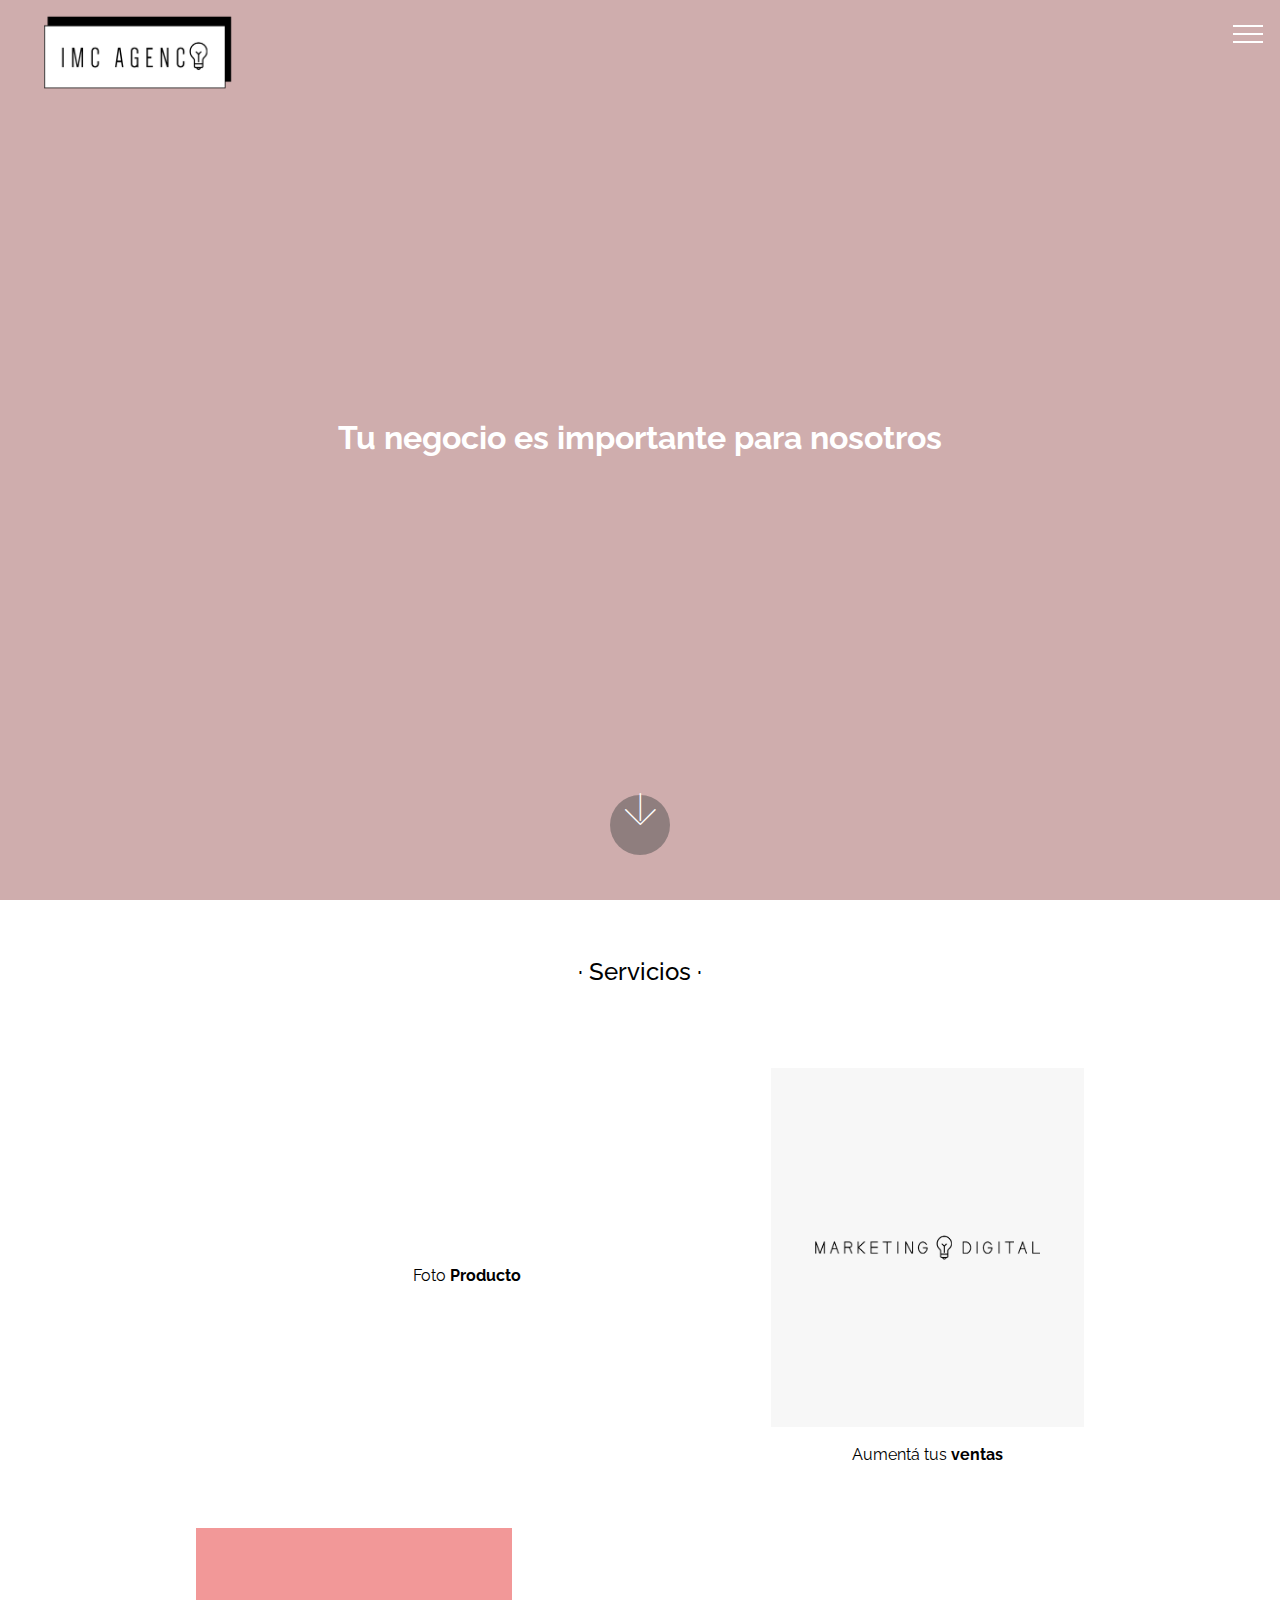
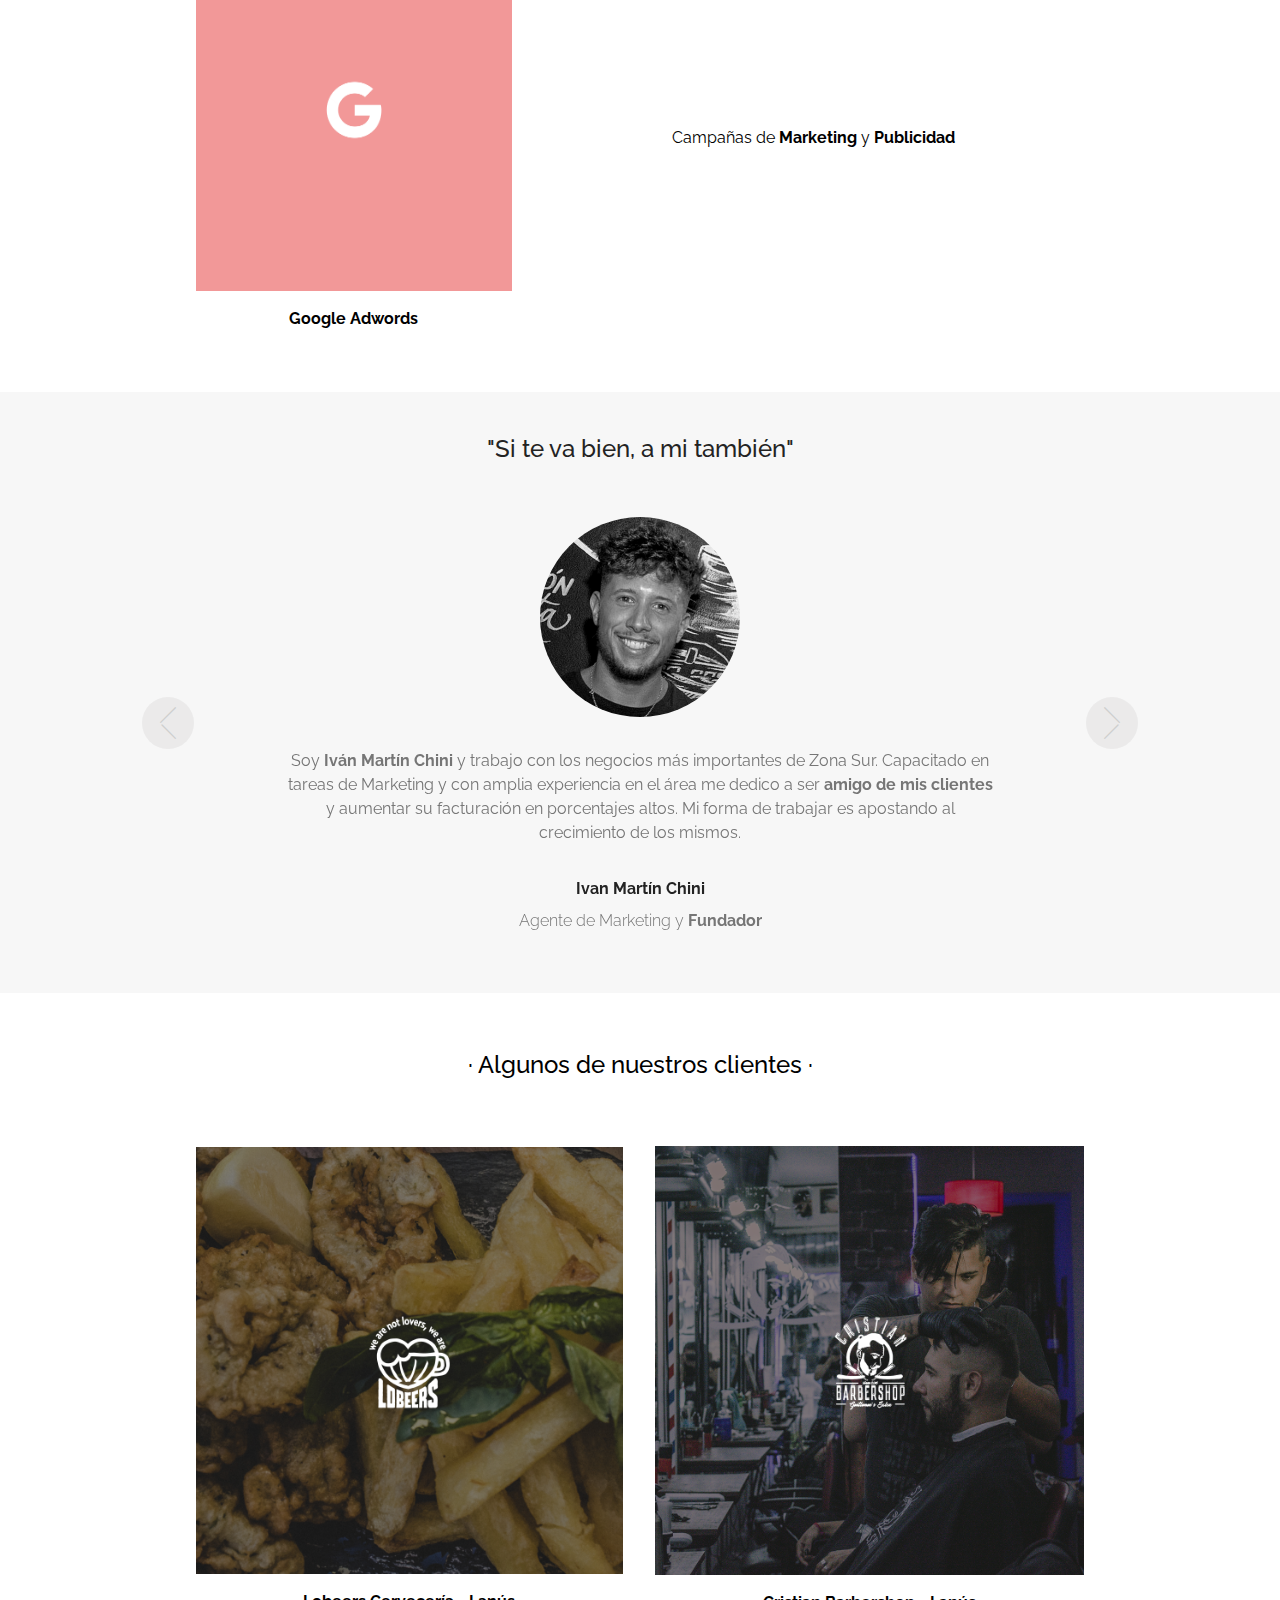
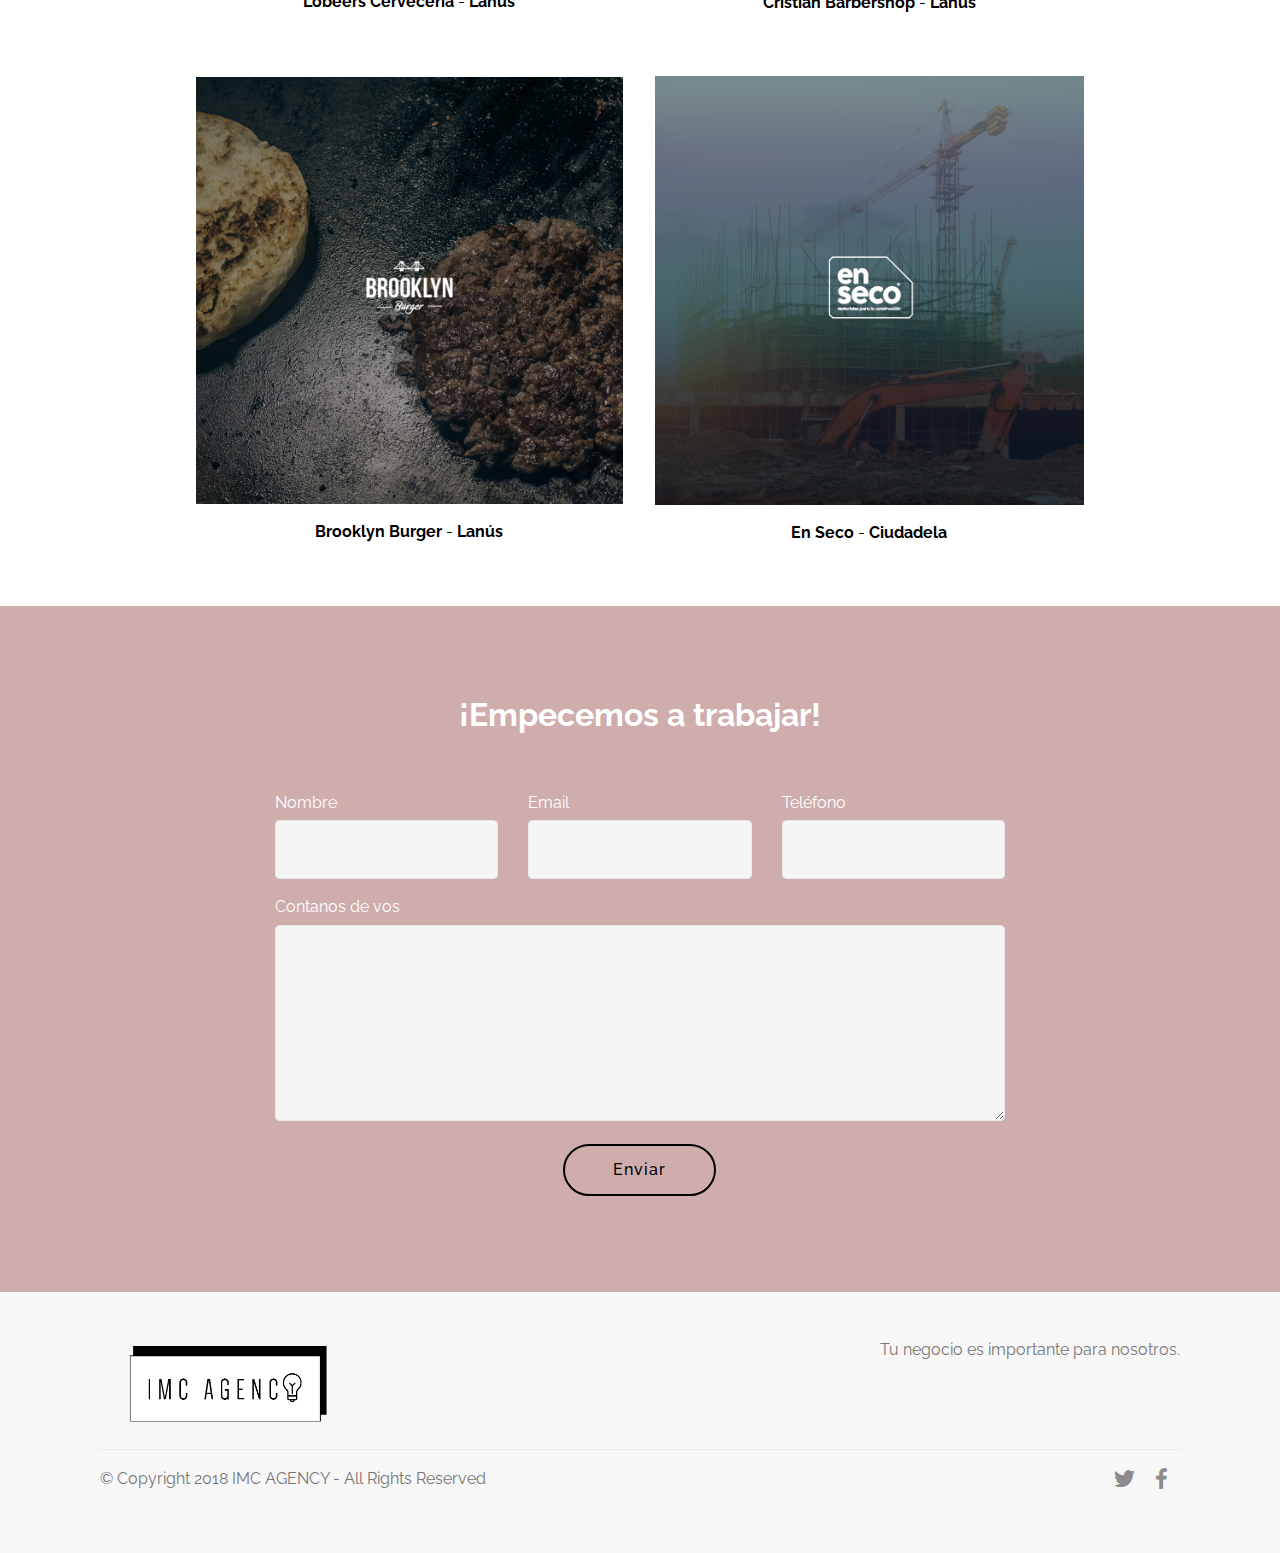
==== index.html @ 8135dfb9 "Add files via upload" ====
<!DOCTYPE html>
<html >
<head>
  <!-- Site made with Mobirise Website Builder v4.5.4, https://mobirise.com -->
  <meta charset="UTF-8">
  <meta http-equiv="X-UA-Compatible" content="IE=edge">
  <meta name="generator" content="Mobirise v4.5.4, mobirise.com">
  <meta name="viewport" content="width=device-width, initial-scale=1, minimum-scale=1">
  <link rel="shortcut icon" href="assets/images/logo2-1000x375.png" type="image/x-icon">
  <meta name="description" content="">
  <title>Home</title>
  <link rel="stylesheet" href="assets/web/assets/mobirise-icons/mobirise-icons.css">
  <link rel="stylesheet" href="assets/tether/tether.min.css">
  <link rel="stylesheet" href="assets/bootstrap/css/bootstrap.min.css">
  <link rel="stylesheet" href="assets/bootstrap/css/bootstrap-grid.min.css">
  <link rel="stylesheet" href="assets/bootstrap/css/bootstrap-reboot.min.css">
  <link rel="stylesheet" href="assets/socicon/css/styles.css">
  <link rel="stylesheet" href="assets/dropdown/css/style.css">
  <link rel="stylesheet" href="assets/theme/css/style.css">
  <link rel="stylesheet" href="assets/mobirise/css/mbr-additional.css" type="text/css">
  
  
  
</head>
<body>
<section class="menu cid-qQ1fCbfRvA" once="menu" id="menu1-k">

    

    <nav class="navbar navbar-expand beta-menu navbar-dropdown align-items-center navbar-fixed-top collapsed bg-color transparent">
        <button class="navbar-toggler navbar-toggler-right" type="button" data-toggle="collapse" data-target="#navbarSupportedContent" aria-controls="navbarSupportedContent" aria-expanded="false" aria-label="Toggle navigation">
            <div class="hamburger">
                <span></span>
                <span></span>
                <span></span>
                <span></span>
            </div>
        </button>
        <div class="menu-logo">
            <div class="navbar-brand">
                <span class="navbar-logo">
                    <a href="https://mobirise.com">
                         <img src="assets/images/logo2-1000x375.png" alt="Mobirise" title="" style="height: 5.7rem;">
                    </a>
                </span>
                
            </div>
        </div>
        <div class="collapse navbar-collapse" id="navbarSupportedContent">
            <ul class="navbar-nav nav-dropdown nav-right" data-app-modern-menu="true"><li class="nav-item">
                    <a class="nav-link link text-white display-4" href="https://mobirise.com">
                        
                        Home</a>
                </li>
                <li class="nav-item">
                    <a class="nav-link link text-white display-4" href="index.html#content4-u">
                        
                        Servicios</a>
                </li><li class="nav-item"><a class="nav-link link text-white display-4" href="index.html#testimonials-slider1-o">
                        
                        Quienes somos</a></li><li class="nav-item"><a class="nav-link link text-white display-4" href="index.html#content4-t">
                        
                        Portfolio</a></li><li class="nav-item"><a class="nav-link link text-white display-4" href="index.html#form1-v">
                        
                        Contacto</a></li></ul>
            
        </div>
    </nav>
</section>

<section class="engine"><a href="https://mobirise.co/i">how to build a website</a></section><section class="cid-qQ1fHCx1wY mbr-fullscreen" id="header2-l">

    

    

    <div class="container align-center">
        <div class="row justify-content-md-center">
            <div class="mbr-white col-md-10">
                <h1 class="mbr-section-title mbr-bold pb-3 mbr-fonts-style display-1">Tu negocio es importante para nosotros</h1>
                
                
                
            </div>
        </div>
    </div>
    <div class="mbr-arrow hidden-sm-down" aria-hidden="true">
        <a href="#next">
            <i class="mbri-down mbr-iconfont"></i>
        </a>
    </div>
</section>

<section class="mbr-section content4 cid-qQ1qyJlPND" id="content4-u">

    

    <div class="container">
        <div class="media-container-row">
            <div class="title col-12 col-md-8">
                <h2 class="align-center pb-3 mbr-fonts-style display-5">· Servicios ·</h2>
                
                
            </div>
        </div>
    </div>
</section>

<section class="cid-qQ1cVRJsnU" id="image4-j">
    <!-- Block parameters controls (Blue "Gear" panel) -->
    
    <!-- End block parameters -->
    <div class="container images-container">
            <div class="media-container-row" style="width: 80%;">
                <div class="img-item item1" style="width: 177%;">
                    <img src="assets/images/dsc-272-6016x4000.jpg" alt="" title="">
                    <div class="img-caption">
                        <p class="mbr-fonts-style align-center mbr-black display-7">Foto <strong>Producto</strong></p>
                    </div>
                </div>
                <div class="img-item">
                    <img src="assets/images/sin-ttulo-2-724x831.png" alt="" title="">
                    <div class="img-caption">
                        <p class="mbr-fonts-style align-center mbr-black display-7">Aumentá tus <strong>ventas</strong></p>
                    </div>
                </div>
            </div>
    </div>
</section>

<section class="cid-qQ0ZCiH8UI" id="image4-3">
    <!-- Block parameters controls (Blue "Gear" panel) -->
    
    <!-- End block parameters -->
    <div class="container images-container">
            <div class="media-container-row" style="width: 80%;">
                <div class="img-item item1" style="width: 62%;">
                    <img src="assets/images/22-1-724x831.png" alt="" title="">
                    <div class="img-caption">
                        <p class="mbr-fonts-style align-center mbr-black display-7"><strong>Google Adwords</strong></p>
                    </div>
                </div>
                <div class="img-item">
                    <img src="assets/images/00000001567-2656x1766.png" alt="" title="">
                    <div class="img-caption">
                        <p class="mbr-fonts-style align-center mbr-black display-7">Campañas de <strong>Marketing </strong>y <strong>Publicidad</strong></p>
                    </div>
                </div>
            </div>
    </div>
</section>

<section class="carousel slide testimonials-slider cid-qQ1jpdZdVv" id="testimonials-slider1-o">
    
    

    

    <div class="container text-center">
        <h2 class="pb-5 mbr-fonts-style display-5">"Si te va bien, a mi también"</h2>

        <div class="carousel slide" data-ride="carousel" role="listbox">
            <div class="carousel-inner">
                
                
            <div class="carousel-item">
                    <div class="user col-md-8">
                        <div class="user_image">
                            <img src="assets/images/22-781x781.png" alt="" title="">
                        </div>
                        <div class="user_text pb-3">
                            <p class="mbr-fonts-style display-7">
                                Soy<strong> Iván Martín Chini </strong>y trabajo con los negocios más importantes de Zona Sur. Capacitado en tareas de Marketing y con amplia experiencia en el área me dedico a ser <strong>amigo de mis clientes</strong> y aumentar su facturación en porcentajes altos. Mi forma de trabajar es apostando al crecimiento de los mismos.
                            </p>
                        </div>
                        <div class="user_name mbr-bold pb-2 mbr-fonts-style display-7">
                            Ivan Martín Chini</div>
                        <div class="user_desk mbr-light mbr-fonts-style display-7">
                            Agente de Marketing y <strong>Fundador</strong></div>
                    </div>
                </div></div>

            <div class="carousel-controls">
                <a class="carousel-control-prev" role="button" data-slide="prev">
                  <span aria-hidden="true" class="mbri-arrow-prev mbr-iconfont"></span>
                  <span class="sr-only">Previous</span>
                </a>
                
                <a class="carousel-control-next" role="button" data-slide="next">
                  <span aria-hidden="true" class="mbri-arrow-next mbr-iconfont"></span>
                  <span class="sr-only">Next</span>
                </a>
            </div>
        </div>
    </div>
</section>

<section class="mbr-section content4 cid-qQ1qh4HIb7" id="content4-t">

    

    <div class="container">
        <div class="media-container-row">
            <div class="title col-12 col-md-8">
                <h2 class="align-center pb-3 mbr-fonts-style display-5">· Algunos de nuestros clientes ·</h2>
                
                
            </div>
        </div>
    </div>
</section>

<section class="cid-qQ1lUMZyRA" id="image4-q">
    <!-- Block parameters controls (Blue "Gear" panel) -->
    
    <!-- End block parameters -->
    <div class="container images-container">
            <div class="media-container-row" style="width: 80%;">
                <div class="img-item item1" style="width: 103%;">
                    <img src="assets/images/lober-1000x1000.png" alt="" title="">
                    <div class="img-caption">
                        <p class="mbr-fonts-style align-center mbr-black display-7"><strong>Lobeers Cervecería </strong>- <strong>Lanús</strong></p>
                    </div>
                </div>
                <div class="img-item">
                    <img src="assets/images/barber-1-1000x1000.png" alt="" title="">
                    <div class="img-caption">
                        <p class="mbr-fonts-style align-center mbr-black display-7"><strong>Cristian Barbershop </strong>-<strong> Lanús</strong></p>
                    </div>
                </div>
            </div>
    </div>
</section>

<section class="cid-qQ1oUNghVU" id="image4-r">
    <!-- Block parameters controls (Blue "Gear" panel) -->
    
    <!-- End block parameters -->
    <div class="container images-container">
            <div class="media-container-row" style="width: 80%;">
                <div class="img-item item1" style="width: 103%;">
                    <img src="assets/images/brooklyn-1000x1000.png" alt="" title="">
                    <div class="img-caption">
                        <p class="mbr-fonts-style align-center mbr-black display-7"><strong>Brooklyn Burger&nbsp;</strong>- <strong>Lanús</strong></p>
                    </div>
                </div>
                <div class="img-item">
                    <img src="assets/images/enseco-1000x1000.png" alt="" title="">
                    <div class="img-caption">
                        <p class="mbr-fonts-style align-center mbr-black display-7"><strong>En Seco </strong>-<strong> Ciudadela</strong></p>
                    </div>
                </div>
            </div>
    </div>
</section>

<section class="mbr-section form1 cid-qQ1rzY2D5u" id="form1-v">

    

    
    <div class="container">
        <div class="row justify-content-center">
            <div class="title col-12 col-lg-8">
                <h2 class="mbr-section-title align-center pb-3 mbr-fonts-style display-1"><strong>¡Empecemos a trabajar!</strong></h2>
                
            </div>
        </div>
    </div>
    <div class="container">
        <div class="row justify-content-center">
            <div class="media-container-column col-lg-8" data-form-type="formoid">
                    <div data-form-alert="" hidden="">Thanks for filling out the form!</div>
            
                    <form class="mbr-form" action="https://mobirise.com/" method="post" data-form-title="Mobirise Form"><input type="hidden" data-form-email="true" value="cBYJKLbcnb3a37nZ0dGl6V0Kp5FYtC51IWMTHiRCnDo9tAPKPXSuy2ySJzZ12de79pPoS0XLfczx+4vlm5AicZJ/Ds6KhpvpR9QNth6yF7RC6wUi61/31BXUvCCdS659">
                        <div class="row row-sm-offset">
                            <div class="col-md-4 multi-horizontal" data-for="name">
                                <div class="form-group">
                                    <label class="form-control-label mbr-fonts-style display-7" for="name-form1-v">Nombre</label>
                                    <input type="text" class="form-control" name="name" data-form-field="Name" required="" id="name-form1-v">
                                </div>
                            </div>
                            <div class="col-md-4 multi-horizontal" data-for="email">
                                <div class="form-group">
                                    <label class="form-control-label mbr-fonts-style display-7" for="email-form1-v">Email</label>
                                    <input type="email" class="form-control" name="email" data-form-field="Email" required="" id="email-form1-v">
                                </div>
                            </div>
                            <div class="col-md-4 multi-horizontal" data-for="phone">
                                <div class="form-group">
                                    <label class="form-control-label mbr-fonts-style display-7" for="phone-form1-v">Teléfono</label>
                                    <input type="tel" class="form-control" name="phone" data-form-field="Phone" id="phone-form1-v">
                                </div>
                            </div>
                        </div>
                        <div class="form-group" data-for="message">
                            <label class="form-control-label mbr-fonts-style display-7" for="message-form1-v">Contanos de vos</label>
                            <textarea type="text" class="form-control" name="message" rows="7" data-form-field="Message" id="message-form1-v"></textarea>
                        </div>
            
                        <span class="input-group-btn"><button href="" type="submit" class="btn btn-form btn-black-outline display-4">Enviar</button></span>
                    </form>
            </div>
        </div>
    </div>
</section>

<section class="cid-qQ1ss2CEGt" id="footer5-x">

    

    

    <div class="container">
        <div class="media-container-row">
            <div class="col-md-3">
                <div class="media-wrap">
                    <a href="https://mobirise.com/">
                       <img src="assets/images/logo2-1000x375.png" alt="Mobirise" title="">
                    </a>
                </div>
            </div>
            <div class="col-md-9">
                <p class="mbr-text align-right links mbr-fonts-style display-7">Tu negocio es importante para nosotros.</p>
            </div>
        </div>
        <div class="footer-lower">
            <div class="media-container-row">
                <div class="col-md-12">
                    <hr>
                </div>
            </div>
            <div class="media-container-row mbr-white">
                <div class="col-md-6 copyright">
                    <p class="mbr-text mbr-fonts-style display-7">
                        © Copyright 2018 IMC AGENCY - All Rights Reserved
                    </p>
                </div>
                <div class="col-md-6">
                    <div class="social-list align-right">
                        <div class="soc-item">
                            <a href="https://twitter.com/mobirise" target="_blank">
                                <span class="socicon-twitter socicon mbr-iconfont mbr-iconfont-social"></span>
                            </a>
                        </div>
                        <div class="soc-item">
                            <a href="https://www.facebook.com/pages/Mobirise/1616226671953247" target="_blank">
                                <span class="socicon-facebook socicon mbr-iconfont mbr-iconfont-social"></span>
                            </a>
                        </div>
                        
                        
                        
                        
                    </div>
                </div>
            </div>
        </div>
    </div>
</section>


  <script src="assets/web/assets/jquery/jquery.min.js"></script>
  <script src="assets/popper/popper.min.js"></script>
  <script src="assets/tether/tether.min.js"></script>
  <script src="assets/bootstrap/js/bootstrap.min.js"></script>
  <script src="assets/smoothscroll/smooth-scroll.js"></script>
  <script src="assets/mbr-testimonials-slider/mbr-testimonials-slider.js"></script>
  <script src="assets/dropdown/js/script.min.js"></script>
  <script src="assets/touchswipe/jquery.touch-swipe.min.js"></script>
  <script src="assets/bootstrapcarouselswipe/bootstrap-carousel-swipe.js"></script>
  <script src="assets/theme/js/script.js"></script>
  <script src="assets/formoid/formoid.min.js"></script>
  
  
</body>
</html>
---- assets/web/assets/mobirise-icons/mobirise-icons.css ----
@font-face {
  font-family: 'MobiriseIcons';
  src:  url('mobirise-icons.eot?spat4u');
  src:  url('mobirise-icons.eot?spat4u#iefix') format('embedded-opentype'),
    url('mobirise-icons.ttf?spat4u') format('truetype'),
    url('mobirise-icons.woff?spat4u') format('woff'),
    url('mobirise-icons.svg?spat4u#MobiriseIcons') format('svg');
  font-weight: normal;
  font-style: normal;
}

[class^="mbri-"], [class*=" mbri-"] {
  /* use !important to prevent issues with browser extensions that change fonts */
  font-family: MobiriseIcons !important;
  speak: none;
  font-style: normal;
  font-weight: normal;
  font-variant: normal;
  text-transform: none;
  line-height: 1;

  /* Better Font Rendering =========== */
  -webkit-font-smoothing: antialiased;
  -moz-osx-font-smoothing: grayscale;
}

.mbri-add-submenu:before {
  content: "\e900";
}
.mbri-alert:before {
  content: "\e901";
}
.mbri-align-center:before {
  content: "\e902";
}
.mbri-align-justify:before {
  content: "\e903";
}
.mbri-align-left:before {
  content: "\e904";
}
.mbri-align-right:before {
  content: "\e905";
}
.mbri-android:before {
  content: "\e906";
}
.mbri-apple:before {
  content: "\e907";
}
.mbri-arrow-down:before {
  content: "\e908";
}
.mbri-arrow-next:before {
  content: "\e909";
}
.mbri-arrow-prev:before {
  content: "\e90a";
}
.mbri-arrow-up:before {
  content: "\e90b";
}
.mbri-bold:before {
  content: "\e90c";
}
.mbri-bookmark:before {
  content: "\e90d";
}
.mbri-bootstrap:before {
  content: "\e90e";
}
.mbri-briefcase:before {
  content: "\e90f";
}
.mbri-browse:before {
  content: "\e910";
}
.mbri-bulleted-list:before {
  content: "\e911";
}
.mbri-calendar:before {
  content: "\e912";
}
.mbri-camera:before {
  content: "\e913";
}
.mbri-cart-add:before {
  content: "\e914";
}
.mbri-cart-full:before {
  content: "\e915";
}
.mbri-cash:before {
  content: "\e916";
}
.mbri-change-style:before {
  content: "\e917";
}
.mbri-chat:before {
  content: "\e918";
}
.mbri-clock:before {
  content: "\e919";
}
.mbri-close:before {
  content: "\e91a";
}
.mbri-cloud:before {
  content: "\e91b";
}
.mbri-code:before {
  content: "\e91c";
}
.mbri-contact-form:before {
  content: "\e91d";
}
.mbri-credit-card:before {
  content: "\e91e";
}
.mbri-cursor-click:before {
  content: "\e91f";
}
.mbri-cust-feedback:before {
  content: "\e920";
}
.mbri-database:before {
  content: "\e921";
}
.mbri-delivery:before {
  content: "\e922";
}
.mbri-desktop:before {
  content: "\e923";
}
.mbri-devices:before {
  content: "\e924";
}
.mbri-down:before {
  content: "\e925";
}
.mbri-download:before {
  content: "\e989";
}
.mbri-drag-n-drop:before {
  content: "\e927";
}
.mbri-drag-n-drop2:before {
  content: "\e928";
}
.mbri-edit:before {
  content: "\e929";
}
.mbri-edit2:before {
  content: "\e92a";
}
.mbri-error:before {
  content: "\e92b";
}
.mbri-extension:before {
  content: "\e92c";
}
.mbri-features:before {
  content: "\e92d";
}
.mbri-file:before {
  content: "\e92e";
}
.mbri-flag:before {
  content: "\e92f";
}
.mbri-folder:before {
  content: "\e930";
}
.mbri-gift:before {
  content: "\e931";
}
.mbri-github:before {
  content: "\e932";
}
.mbri-globe:before {
  content: "\e933";
}
.mbri-globe-2:before {
  content: "\e934";
}
.mbri-growing-chart:before {
  content: "\e935";
}
.mbri-hearth:before {
  content: "\e936";
}
.mbri-help:before {
  content: "\e937";
}
.mbri-home:before {
  content: "\e938";
}
.mbri-hot-cup:before {
  content: "\e939";
}
.mbri-idea:before {
  content: "\e93a";
}
.mbri-image-gallery:before {
  content: "\e93b";
}
.mbri-image-slider:before {
  content: "\e93c";
}
.mbri-info:before {
  content: "\e93d";
}
.mbri-italic:before {
  content: "\e93e";
}
.mbri-key:before {
  content: "\e93f";
}
.mbri-laptop:before {
  content: "\e940";
}
.mbri-layers:before {
  content: "\e941";
}
.mbri-left-right:before {
  content: "\e942";
}
.mbri-left:before {
  content: "\e943";
}
.mbri-letter:before {
  content: "\e944";
}
.mbri-like:before {
  content: "\e945";
}
.mbri-link:before {
  content: "\e946";
}
.mbri-lock:before {
  content: "\e947";
}
.mbri-login:before {
  content: "\e948";
}
.mbri-logout:before {
  content: "\e949";
}
.mbri-magic-stick:before {
  content: "\e94a";
}
.mbri-map-pin:before {
  content: "\e94b";
}
.mbri-menu:before {
  content: "\e94c";
}
.mbri-mobile:before {
  content: "\e94d";
}
.mbri-mobile2:before {
  content: "\e94e";
}
.mbri-mobirise:before {
  content: "\e94f";
}
.mbri-more-horizontal:before {
  content: "\e950";
}
.mbri-more-vertical:before {
  content: "\e951";
}
.mbri-music:before {
  content: "\e952";
}
.mbri-new-file:before {
  content: "\e953";
}
.mbri-numbered-list:before {
  content: "\e954";
}
.mbri-opened-folder:before {
  content: "\e955";
}
.mbri-pages:before {
  content: "\e956";
}
.mbri-paper-plane:before {
  content: "\e957";
}
.mbri-paperclip:before {
  content: "\e958";
}
.mbri-photo:before {
  content: "\e959";
}
.mbri-photos:before {
  content: "\e95a";
}
.mbri-pin:before {
  content: "\e95b";
}
.mbri-play:before {
  content: "\e95c";
}
.mbri-plus:before {
  content: "\e95d";
}
.mbri-preview:before {
  content: "\e95e";
}
.mbri-print:before {
  content: "\e95f";
}
.mbri-protect:before {
  content: "\e960";
}
.mbri-question:before {
  content: "\e961";
}
.mbri-quote-left:before {
  content: "\e962";
}
.mbri-quote-right:before {
  content: "\e963";
}
.mbri-refresh:before {
  content: "\e964";
}
.mbri-responsive:before {
  content: "\e965";
}
.mbri-right:before {
  content: "\e966";
}
.mbri-rocket:before {
  content: "\e967";
}
.mbri-sad-face:before {
  content: "\e968";
}
.mbri-sale:before {
  content: "\e969";
}
.mbri-save:before {
  content: "\e96a";
}
.mbri-search:before {
  content: "\e96b";
}
.mbri-setting:before {
  content: "\e96c";
}
.mbri-setting2:before {
  content: "\e96d";
}
.mbri-setting3:before {
  content: "\e96e";
}
.mbri-share:before {
  content: "\e96f";
}
.mbri-shopping-bag:before {
  content: "\e970";
}
.mbri-shopping-basket:before {
  content: "\e971";
}
.mbri-shopping-cart:before {
  content: "\e972";
}
.mbri-sites:before {
  content: "\e973";
}
.mbri-smile-face:before {
  content: "\e974";
}
.mbri-speed:before {
  content: "\e975";
}
.mbri-star:before {
  content: "\e976";
}
.mbri-success:before {
  content: "\e977";
}
.mbri-sun:before {
  content: "\e978";
}
.mbri-sun2:before {
  content: "\e979";
}
.mbri-tablet:before {
  content: "\e97a";
}
.mbri-tablet-vertical:before {
  content: "\e97b";
}
.mbri-target:before {
  content: "\e97c";
}
.mbri-timer:before {
  content: "\e97d";
}
.mbri-to-ftp:before {
  content: "\e97e";
}
.mbri-to-local-drive:before {
  content: "\e97f";
}
.mbri-touch-swipe:before {
  content: "\e980";
}
.mbri-touch:before {
  content: "\e981";
}
.mbri-trash:before {
  content: "\e982";
}
.mbri-underline:before {
  content: "\e983";
}
.mbri-unlink:before {
  content: "\e984";
}
.mbri-unlock:before {
  content: "\e985";
}
.mbri-up-down:before {
  content: "\e986";
}
.mbri-up:before {
  content: "\e987";
}
.mbri-update:before {
  content: "\e988";
}
.mbri-upload:before {
 content: "\e926"; 
}
.mbri-user:before {
  content: "\e98a";
}
.mbri-user2:before {
  content: "\e98b";
}
.mbri-users:before {
  content: "\e98c";
}
.mbri-video:before {
  content: "\e98d";
}
.mbri-video-play:before {
  content: "\e98e";
}
.mbri-watch:before {
  content: "\e98f";
}
.mbri-website-theme:before {
  content: "\e990";
}
.mbri-wifi:before {
  content: "\e991";
}
.mbri-windows:before {
  content: "\e992";
}
.mbri-zoom-out:before {
  content: "\e993";
}
.mbri-redo:before {
  content: "\e994";
}
.mbri-undo:before {
  content: "\e995";
}
---- assets/socicon/css/styles.css ----
@charset "UTF-8";

@font-face {
  font-family: "socicon";
  src:url("../fonts/socicon.eot");
  src:url("../fonts/socicon.eot?#iefix") format("embedded-opentype"),
    url("../fonts/socicon.woff") format("woff"),
    url("../fonts/socicon.ttf") format("truetype"),
    url("../fonts/socicon.svg#socicon") format("svg");
  font-weight: normal;
  font-style: normal;

}

[data-icon]:before {
  font-family: "socicon" !important;
  content: attr(data-icon);
  font-style: normal !important;
  font-weight: normal !important;
  font-variant: normal !important;
  text-transform: none !important;
  speak: none;
  line-height: 1;
  -webkit-font-smoothing: antialiased;
  -moz-osx-font-smoothing: grayscale;
}

[class^="socicon-"]:before,
[class*=" socicon-"]:before {
  font-family: "socicon" !important;
  font-style: normal !important;
  font-weight: normal !important;
  font-variant: normal !important;
  text-transform: none !important;
  speak: none;
  line-height: 1;
  -webkit-font-smoothing: antialiased;
  -moz-osx-font-smoothing: grayscale;
}

.socicon-modelmayhem:before {
  content: "\e000";
}
.socicon-mixcloud:before {
  content: "\e001";
}
.socicon-drupal:before {
  content: "\e002";
}
.socicon-swarm:before {
  content: "\e003";
}
.socicon-istock:before {
  content: "\e004";
}
.socicon-yammer:before {
  content: "\e005";
}
.socicon-ello:before {
  content: "\e006";
}
.socicon-stackoverflow:before {
  content: "\e007";
}
.socicon-persona:before {
  content: "\e008";
}
.socicon-triplej:before {
  content: "\e009";
}
.socicon-houzz:before {
  content: "\e00a";
}
.socicon-rss:before {
  content: "\e00b";
}
.socicon-paypal:before {
  content: "\e00c";
}
.socicon-odnoklassniki:before {
  content: "\e00d";
}
.socicon-airbnb:before {
  content: "\e00e";
}
.socicon-periscope:before {
  content: "\e00f";
}
.socicon-outlook:before {
  content: "\e010";
}
.socicon-coderwall:before {
  content: "\e011";
}
.socicon-tripadvisor:before {
  content: "\e012";
}
.socicon-appnet:before {
  content: "\e013";
}
.socicon-goodreads:before {
  content: "\e014";
}
.socicon-tripit:before {
  content: "\e015";
}
.socicon-lanyrd:before {
  content: "\e016";
}
.socicon-slideshare:before {
  content: "\e017";
}
.socicon-buffer:before {
  content: "\e018";
}
.socicon-disqus:before {
  content: "\e019";
}
.socicon-vkontakte:before {
  content: "\e01a";
}
.socicon-whatsapp:before {
  content: "\e01b";
}
.socicon-patreon:before {
  content: "\e01c";
}
.socicon-storehouse:before {
  content: "\e01d";
}
.socicon-pocket:before {
  content: "\e01e";
}
.socicon-mail:before {
  content: "\e01f";
}
.socicon-blogger:before {
  content: "\e020";
}
.socicon-technorati:before {
  content: "\e021";
}
.socicon-reddit:before {
  content: "\e022";
}
.socicon-dribbble:before {
  content: "\e023";
}
.socicon-stumbleupon:before {
  content: "\e024";
}
.socicon-digg:before {
  content: "\e025";
}
.socicon-envato:before {
  content: "\e026";
}
.socicon-behance:before {
  content: "\e027";
}
.socicon-delicious:before {
  content: "\e028";
}
.socicon-deviantart:before {
  content: "\e029";
}
.socicon-forrst:before {
  content: "\e02a";
}
.socicon-play:before {
  content: "\e02b";
}
.socicon-zerply:before {
  content: "\e02c";
}
.socicon-wikipedia:before {
  content: "\e02d";
}
.socicon-apple:before {
  content: "\e02e";
}
.socicon-flattr:before {
  content: "\e02f";
}
.socicon-github:before {
  content: "\e030";
}
.socicon-renren:before {
  content: "\e031";
}
.socicon-friendfeed:before {
  content: "\e032";
}
.socicon-newsvine:before {
  content: "\e033";
}
.socicon-identica:before {
  content: "\e034";
}
.socicon-bebo:before {
  content: "\e035";
}
.socicon-zynga:before {
  content: "\e036";
}
.socicon-steam:before {
  content: "\e037";
}
.socicon-xbox:before {
  content: "\e038";
}
.socicon-windows:before {
  content: "\e039";
}
.socicon-qq:before {
  content: "\e03a";
}
.socicon-douban:before {
  content: "\e03b";
}
.socicon-meetup:before {
  content: "\e03c";
}
.socicon-playstation:before {
  content: "\e03d";
}
.socicon-android:before {
  content: "\e03e";
}
.socicon-snapchat:before {
  content: "\e03f";
}
.socicon-twitter:before {
  content: "\e040";
}
.socicon-facebook:before {
  content: "\e041";
}
.socicon-googleplus:before {
  content: "\e042";
}
.socicon-pinterest:before {
  content: "\e043";
}
.socicon-foursquare:before {
  content: "\e044";
}
.socicon-yahoo:before {
  content: "\e045";
}
.socicon-skype:before {
  content: "\e046";
}
.socicon-yelp:before {
  content: "\e047";
}
.socicon-feedburner:before {
  content: "\e048";
}
.socicon-linkedin:before {
  content: "\e049";
}
.socicon-viadeo:before {
  content: "\e04a";
}
.socicon-xing:before {
  content: "\e04b";
}
.socicon-myspace:before {
  content: "\e04c";
}
.socicon-soundcloud:before {
  content: "\e04d";
}
.socicon-spotify:before {
  content: "\e04e";
}
.socicon-grooveshark:before {
  content: "\e04f";
}
.socicon-lastfm:before {
  content: "\e050";
}
.socicon-youtube:before {
  content: "\e051";
}
.socicon-vimeo:before {
  content: "\e052";
}
.socicon-dailymotion:before {
  content: "\e053";
}
.socicon-vine:before {
  content: "\e054";
}
.socicon-flickr:before {
  content: "\e055";
}
.socicon-500px:before {
  content: "\e056";
}
.socicon-wordpress:before {
  content: "\e058";
}
.socicon-tumblr:before {
  content: "\e059";
}
.socicon-twitch:before {
  content: "\e05a";
}
.socicon-8tracks:before {
  content: "\e05b";
}
.socicon-amazon:before {
  content: "\e05c";
}
.socicon-icq:before {
  content: "\e05d";
}
.socicon-smugmug:before {
  content: "\e05e";
}
.socicon-ravelry:before {
  content: "\e05f";
}
.socicon-weibo:before {
  content: "\e060";
}
.socicon-baidu:before {
  content: "\e061";
}
.socicon-angellist:before {
  content: "\e062";
}
.socicon-ebay:before {
  content: "\e063";
}
.socicon-imdb:before {
  content: "\e064";
}
.socicon-stayfriends:before {
  content: "\e065";
}
.socicon-residentadvisor:before {
  content: "\e066";
}
.socicon-google:before {
  content: "\e067";
}
.socicon-yandex:before {
  content: "\e068";
}
.socicon-sharethis:before {
  content: "\e069";
}
.socicon-bandcamp:before {
  content: "\e06a";
}
.socicon-itunes:before {
  content: "\e06b";
}
.socicon-deezer:before {
  content: "\e06c";
}
.socicon-telegram:before {
  content: "\e06e";
}
.socicon-openid:before {
  content: "\e06f";
}
.socicon-amplement:before {
  content: "\e070";
}
.socicon-viber:before {
  content: "\e071";
}
.socicon-zomato:before {
  content: "\e072";
}
.socicon-draugiem:before {
  content: "\e074";
}
.socicon-endomodo:before {
  content: "\e075";
}
.socicon-filmweb:before {
  content: "\e076";
}
.socicon-stackexchange:before {
  content: "\e077";
}
.socicon-wykop:before {
  content: "\e078";
}
.socicon-teamspeak:before {
  content: "\e079";
}
.socicon-teamviewer:before {
  content: "\e07a";
}
.socicon-ventrilo:before {
  content: "\e07b";
}
.socicon-younow:before {
  content: "\e07c";
}
.socicon-raidcall:before {
  content: "\e07d";
}
.socicon-mumble:before {
  content: "\e07e";
}
.socicon-medium:before {
  content: "\e06d";
}
.socicon-bebee:before {
  content: "\e07f";
}
.socicon-hitbox:before {
  content: "\e080";
}
.socicon-reverbnation:before {
  content: "\e081";
}
.socicon-formulr:before {
  content: "\e082";
}
.socicon-instagram:before {
  content: "\e057";
}
.socicon-battlenet:before {
  content: "\e083";
}
.socicon-chrome:before {
  content: "\e084";
}
.socicon-discord:before {
  content: "\e086";
}
.socicon-issuu:before {
  content: "\e087";
}
.socicon-macos:before {
  content: "\e088";
}
.socicon-firefox:before {
  content: "\e089";
}
.socicon-opera:before {
  content: "\e08d";
}
.socicon-keybase:before {
  content: "\e090";
}
.socicon-alliance:before {
  content: "\e091";
}
.socicon-livejournal:before {
  content: "\e092";
}
.socicon-googlephotos:before {
  content: "\e093";
}
.socicon-horde:before {
  content: "\e094";
}
.socicon-etsy:before {
  content: "\e095";
}
.socicon-zapier:before {
  content: "\e096";
}
.socicon-google-scholar:before {
  content: "\e097";
}
.socicon-researchgate:before {
  content: "\e098";
}
.socicon-wechat:before {
  content: "\e099";
}
.socicon-strava:before {
  content: "\e09a";
}
.socicon-line:before {
  content: "\e09b";
}
.socicon-lyft:before {
  content: "\e09c";
}
.socicon-uber:before {
  content: "\e09d";
}
.socicon-songkick:before {
  content: "\e09e";
}
.socicon-viewbug:before {
  content: "\e09f";
}
.socicon-googlegroups:before {
  content: "\e0a0";
}
.socicon-quora:before {
  content: "\e073";
}
.socicon-diablo:before {
  content: "\e085";
}
.socicon-blizzard:before {
  content: "\e0a1";
}
.socicon-hearthstone:before {
  content: "\e08b";
}
.socicon-heroes:before {
  content: "\e08a";
}
.socicon-overwatch:before {
  content: "\e08c";
}
.socicon-warcraft:before {
  content: "\e08e";
}
.socicon-starcraft:before {
  content: "\e08f";
}
.socicon-beam:before {
  content: "\e0a2";
}
.socicon-curse:before {
  content: "\e0a3";
}
.socicon-player:before {
  content: "\e0a4";
}
.socicon-streamjar:before {
  content: "\e0a5";
}
.socicon-nintendo:before {
  content: "\e0a6";
}
.socicon-hellocoton:before {
  content: "\e0a7";
}
---- assets/dropdown/css/style.css ----
.navbar-dropdown {
  left: 0;
  padding: 0;
  position: absolute;
  right: 0;
  top: 0;
  transition: all 0.45s ease;
  z-index: 1030;
  background: #282828; }
  .navbar-dropdown .navbar-logo {
    margin-right: 0.8rem;
    transition: margin 0.3s ease-in-out;
    vertical-align: middle; }
    .navbar-dropdown .navbar-logo img {
      height: 3.125rem;
      transition: all 0.3s ease-in-out; }
    .navbar-dropdown .navbar-logo.mbr-iconfont {
      font-size: 3.125rem;
      line-height: 3.125rem; }
  .navbar-dropdown .navbar-caption {
    font-weight: 700;
    white-space: normal;
    vertical-align: -4px;
    line-height: 3.125rem !important; }
    .navbar-dropdown .navbar-caption, .navbar-dropdown .navbar-caption:hover {
      color: inherit;
      text-decoration: none; }
  .navbar-dropdown .mbr-iconfont + .navbar-caption {
    vertical-align: -1px; }
  .navbar-dropdown.navbar-fixed-top {
    position: fixed; }
  .navbar-dropdown .navbar-brand span {
    vertical-align: -4px; }
  .navbar-dropdown.bg-color.transparent {
    background: none; }
  .navbar-dropdown.navbar-short .navbar-brand {
    padding: 0.625rem 0; }
    .navbar-dropdown.navbar-short .navbar-brand span {
      vertical-align: -1px; }
  .navbar-dropdown.navbar-short .navbar-caption {
    line-height: 2.375rem !important;
    vertical-align: -2px; }
  .navbar-dropdown.navbar-short .navbar-logo {
    margin-right: 0.5rem; }
    .navbar-dropdown.navbar-short .navbar-logo img {
      height: 2.375rem; }
    .navbar-dropdown.navbar-short .navbar-logo.mbr-iconfont {
      font-size: 2.375rem;
      line-height: 2.375rem; }
  .navbar-dropdown.navbar-short .mbr-table-cell {
    height: 3.625rem; }
  .navbar-dropdown .navbar-close {
    left: 0.6875rem;
    position: fixed;
    top: 0.75rem;
    z-index: 1000; }
  .navbar-dropdown .hamburger-icon {
    content: "";
    display: inline-block;
    vertical-align: middle;
    width: 16px;
    -webkit-box-shadow: 0 -6px 0 1px #282828,0 0 0 1px #282828,0 6px 0 1px #282828;
    -moz-box-shadow: 0 -6px 0 1px #282828,0 0 0 1px #282828,0 6px 0 1px #282828;
    box-shadow: 0 -6px 0 1px #282828,0 0 0 1px #282828,0 6px 0 1px #282828; }

.dropdown-menu .dropdown-toggle[data-toggle="dropdown-submenu"]::after {
  border-bottom: 0.35em solid transparent;
  border-left: 0.35em solid;
  border-right: 0;
  border-top: 0.35em solid transparent;
  margin-left: 0.3rem; }

.dropdown-menu .dropdown-item:focus {
  outline: 0; }

.nav-dropdown {
  font-size: 0.75rem;
  font-weight: 500;
  height: auto !important; }
  .nav-dropdown .nav-btn {
    padding-left: 1rem; }
  .nav-dropdown .link {
    margin: .667em 1.667em;
    font-weight: 500;
    padding: 0;
    transition: color .2s ease-in-out; }
    .nav-dropdown .link.dropdown-toggle {
      margin-right: 2.583em; }
      .nav-dropdown .link.dropdown-toggle::after {
        margin-left: .25rem;
        border-top: 0.35em solid;
        border-right: 0.35em solid transparent;
        border-left: 0.35em solid transparent;
        border-bottom: 0; }
      .nav-dropdown .link.dropdown-toggle[aria-expanded="true"] {
        margin: 0;
        padding: 0.667em 3.263em  0.667em 1.667em; }
  .nav-dropdown .link::after,
  .nav-dropdown .dropdown-item::after {
    color: inherit; }
  .nav-dropdown .btn {
    font-size: 0.75rem;
    font-weight: 700;
    letter-spacing: 0;
    margin-bottom: 0;
    padding-left: 1.25rem;
    padding-right: 1.25rem; }
  .nav-dropdown .dropdown-menu {
    border-radius: 0;
    border: 0;
    left: 0;
    margin: 0;
    padding-bottom: 1.25rem;
    padding-top: 1.25rem;
    position: relative; }
  .nav-dropdown .dropdown-submenu {
    margin-left: 0.125rem;
    top: 0; }
  .nav-dropdown .dropdown-item {
    font-weight: 500;
    line-height: 2;
    padding: 0.3846em 4.615em 0.3846em 1.5385em;
    position: relative;
    transition: color .2s ease-in-out, background-color .2s ease-in-out; }
    .nav-dropdown .dropdown-item::after {
      margin-top: -0.3077em;
      position: absolute;
      right: 1.1538em;
      top: 50%; }
    .nav-dropdown .dropdown-item:focus, .nav-dropdown .dropdown-item:hover {
      background: none; }

@media (max-width: 767px) {
  .nav-dropdown.navbar-toggleable-sm {
    bottom: 0;
    display: none;
    left: 0;
    overflow-x: hidden;
    position: fixed;
    top: 0;
    transform: translateX(-100%);
    -ms-transform: translateX(-100%);
    -webkit-transform: translateX(-100%);
    width: 18.75rem;
    z-index: 999; } }
.nav-dropdown.navbar-toggleable-xl {
  bottom: 0;
  display: none;
  left: 0;
  overflow-x: hidden;
  position: fixed;
  top: 0;
  transform: translateX(-100%);
  -ms-transform: translateX(-100%);
  -webkit-transform: translateX(-100%);
  width: 18.75rem;
  z-index: 999; }

.nav-dropdown-sm {
  display: block !important;
  overflow-x: hidden;
  overflow: auto;
  padding-top: 3.875rem; }
  .nav-dropdown-sm::after {
    content: "";
    display: block;
    height: 3rem;
    width: 100%; }
  .nav-dropdown-sm.collapse.in ~ .navbar-close {
    display: block !important; }
  .nav-dropdown-sm.collapsing, .nav-dropdown-sm.collapse.in {
    transform: translateX(0);
    -ms-transform: translateX(0);
    -webkit-transform: translateX(0);
    transition: all 0.25s ease-out;
    -webkit-transition: all 0.25s ease-out;
    background: #282828; }
  .nav-dropdown-sm.collapsing[aria-expanded="false"] {
    transform: translateX(-100%);
    -ms-transform: translateX(-100%);
    -webkit-transform: translateX(-100%); }
  .nav-dropdown-sm .nav-item {
    display: block;
    margin-left: 0 !important;
    padding-left: 0; }
  .nav-dropdown-sm .link,
  .nav-dropdown-sm .dropdown-item {
    border-top: 1px dotted rgba(255, 255, 255, 0.1);
    font-size: 0.8125rem;
    line-height: 1.6;
    margin: 0 !important;
    padding: 0.875rem 2.4rem 0.875rem 1.5625rem !important;
    position: relative;
    white-space: normal; }
    .nav-dropdown-sm .link:focus, .nav-dropdown-sm .link:hover,
    .nav-dropdown-sm .dropdown-item:focus,
    .nav-dropdown-sm .dropdown-item:hover {
      background: rgba(0, 0, 0, 0.2) !important;
      color: #c0a375; }
  .nav-dropdown-sm .nav-btn {
    position: relative;
    padding: 1.5625rem 1.5625rem 0 1.5625rem; }
    .nav-dropdown-sm .nav-btn::before {
      border-top: 1px dotted rgba(255, 255, 255, 0.1);
      content: "";
      left: 0;
      position: absolute;
      top: 0;
      width: 100%; }
    .nav-dropdown-sm .nav-btn + .nav-btn {
      padding-top: 0.625rem; }
      .nav-dropdown-sm .nav-btn + .nav-btn::before {
        display: none; }
  .nav-dropdown-sm .btn {
    padding: 0.625rem 0; }
  .nav-dropdown-sm .dropdown-toggle[data-toggle="dropdown-submenu"]::after {
    margin-left: .25rem;
    border-top: 0.35em solid;
    border-right: 0.35em solid transparent;
    border-left: 0.35em solid transparent;
    border-bottom: 0; }
  .nav-dropdown-sm .dropdown-toggle[data-toggle="dropdown-submenu"][aria-expanded="true"]::after {
    border-top: 0;
    border-right: 0.35em solid transparent;
    border-left: 0.35em solid transparent;
    border-bottom: 0.35em solid; }
  .nav-dropdown-sm .dropdown-menu {
    margin: 0;
    padding: 0;
    position: relative;
    top: 0;
    left: 0;
    width: 100%;
    border: 0;
    float: none;
    border-radius: 0;
    background: none; }
  .nav-dropdown-sm .dropdown-submenu {
    left: 100%;
    margin-left: 0.125rem;
    margin-top: -1.25rem;
    top: 0; }

.navbar-toggleable-sm .nav-dropdown .dropdown-menu {
  position: absolute; }

.navbar-toggleable-sm .nav-dropdown .dropdown-submenu {
  left: 100%;
  margin-left: 0.125rem;
  margin-top: -1.25rem;
  top: 0; }

.navbar-toggleable-sm.opened .nav-dropdown .dropdown-menu {
  position: relative; }

.navbar-toggleable-sm.opened .nav-dropdown .dropdown-submenu {
  left: 0;
  margin-left: 00rem;
  margin-top: 0rem;
  top: 0; }

.is-builder .nav-dropdown.collapsing {
  transition: none !important; }

/*# sourceMappingURL=style.css.map */
---- assets/theme/css/style.css ----
/*!
 * Mobirise v4 theme (https://mobirise.com/)
 * Copyright 2017 Mobirise
 */
section {
  background-color: #eeeeee; }

section,
.container,
.container-fluid {
  position: relative;
  word-wrap: break-word; }

a.mbr-iconfont:hover {
  text-decoration: none; }

.article .lead p, .article .lead ul, .article .lead ol, .article .lead pre, .article .lead blockquote {
  margin-bottom: 0; }

a {
  font-style: normal;
  font-weight: 400;
  cursor: pointer; }
  a, a:hover {
    text-decoration: none; }

figure {
  margin-bottom: 0; }

body {
  color: #232323; }

h1, h2, h3, h4, h5, h6,
.h1, .h2, .h3, .h4, .h5, .h6,
.display-1, .display-2, .display-3, .display-4 {
  line-height: 1;
  word-break: break-word;
  word-wrap: break-word; }

b, strong {
  font-weight: bold; }

blockquote {
  padding: 10px 0 10px 20px;
  position: relative;
  border-left: 2px solid;
  border-color: #ff3366; }

input:-webkit-autofill, input:-webkit-autofill:hover, input:-webkit-autofill:focus, input:-webkit-autofill:active {
  transition-delay: 9999s;
  transition-property: background-color, color; }

textarea[type="hidden"] {
  display: none; }

body {
  position: relative; }

section {
  background-position: 50% 50%;
  background-repeat: no-repeat;
  background-size: cover; }
  section .mbr-background-video,
  section .mbr-background-video-preview {
    position: absolute;
    bottom: 0;
    left: 0;
    right: 0;
    top: 0; }

.hidden {
  visibility: hidden; }

.mbr-z-index20 {
  z-index: 20; }

/*! Base colors */
.mbr-white {
  color: #ffffff; }

.mbr-black {
  color: #000000; }

.mbr-bg-white {
  background-color: #ffffff; }

.mbr-bg-black {
  background-color: #000000; }

/*! Text-aligns */
.align-left {
  text-align: left; }

.align-center {
  text-align: center; }

.align-right {
  text-align: right; }

@media (max-width: 767px) {
  .align-left, .align-center, .align-right, .mbr-section-btn, .mbr-section-title {
    text-align: center; } }
/*! Font-weight  */
.mbr-light {
  font-weight: 300; }

.mbr-regular {
  font-weight: 400; }

.mbr-semibold {
  font-weight: 500; }

.mbr-bold {
  font-weight: 700; }

/*! Media  */
.media-size-item {
  -webkit-flex: 1 1 auto;
  -moz-flex: 1 1 auto;
  -ms-flex: 1 1 auto;
  -o-flex: 1 1 auto;
  flex: 1 1 auto; }

.media-content {
  -webkit-flex-basis: 100%;
  flex-basis: 100%; }

.media-container-row {
  display: -ms-flexbox;
  display: -webkit-flex;
  display: flex;
  -webkit-flex-direction: row;
  -ms-flex-direction: row;
  flex-direction: row;
  -webkit-flex-wrap: wrap;
  -ms-flex-wrap: wrap;
  flex-wrap: wrap;
  -webkit-justify-content: center;
  -ms-flex-pack: center;
  justify-content: center;
  -webkit-align-content: center;
  -ms-flex-line-pack: center;
  align-content: center;
  -webkit-align-items: start;
  -ms-flex-align: start;
  align-items: start; }
  .media-container-row .media-size-item {
    width: 400px; }

.media-container-column {
  display: -ms-flexbox;
  display: -webkit-flex;
  display: flex;
  -webkit-flex-direction: column;
  -ms-flex-direction: column;
  flex-direction: column;
  -webkit-flex-wrap: wrap;
  -ms-flex-wrap: wrap;
  flex-wrap: wrap;
  -webkit-justify-content: center;
  -ms-flex-pack: center;
  justify-content: center;
  -webkit-align-content: center;
  -ms-flex-line-pack: center;
  align-content: center;
  -webkit-align-items: stretch;
  -ms-flex-align: stretch;
  align-items: stretch; }
  .media-container-column > * {
    width: 100%; }

@media (min-width: 992px) {
  .media-container-row {
    -webkit-flex-wrap: nowrap;
    -ms-flex-wrap: nowrap;
    flex-wrap: nowrap; } }
figure {
  overflow: hidden; }

figure[mbr-media-size] {
  transition: width 0.1s; }

.mbr-figure img, .mbr-figure iframe {
  display: block;
  width: 100%; }

.card {
  background-color: transparent;
  border: none; }

.card-img {
  text-align: center;
  flex-shrink: 0; }

.media {
  max-width: 100%;
  margin: 0 auto; }

.mbr-figure {
  -ms-flex-item-align: center;
  -ms-grid-row-align: center;
  -webkit-align-self: center;
  align-self: center; }

.media-container > div {
  max-width: 100%; }

.mbr-figure img, .card-img img {
  width: 100%; }

@media (max-width: 991px) {
  .media-size-item {
    width: auto !important; }

  .media {
    width: auto; }

  .mbr-figure {
    width: 100% !important; } }
/*! Buttons */
.mbr-section-btn {
  margin-left: -.25rem;
  margin-right: -.25rem;
  font-size: 0; }

nav .mbr-section-btn {
  margin-left: 0rem;
  margin-right: 0rem; }

/*! Btn icon margin */
.btn .mbr-iconfont, .btn.btn-sm .mbr-iconfont {
  cursor: pointer;
  margin-right: 0.5rem; }

.btn.btn-md .mbr-iconfont, .btn.btn-md .mbr-iconfont {
  margin-right: 0.8rem; }

.mbr-regular {
  font-weight: 400; }

.mbr-semibold {
  font-weight: 500; }

.mbr-bold {
  font-weight: 700; }

[type="submit"] {
  -webkit-appearance: none; }

/*! Full-screen */
.mbr-fullscreen .mbr-overlay {
  min-height: 100vh; }

.mbr-fullscreen {
  display: flex;
  display: -webkit-flex;
  display: -moz-flex;
  display: -ms-flex;
  display: -o-flex;
  align-items: center;
  -webkit-align-items: center;
  min-height: 100vh;
  padding-top: 3rem;
  padding-bottom: 3rem; }

/*! Map */
.map {
  height: 25rem;
  position: relative; }
  .map iframe {
    width: 100%;
    height: 100%; }

/* Form */
.form-asterisk {
  font-family: initial;
  position: absolute;
  top: -2px;
  font-weight: normal; }

/*! Scroll to top arrow */
.mbr-arrow-up {
  bottom: 25px;
  right: 90px;
  position: fixed;
  text-align: right;
  z-index: 5000;
  color: #ffffff;
  font-size: 32px;
  transform: rotate(180deg);
  -webkit-transform: rotate(180deg); }

.mbr-arrow-up a {
  background: rgba(0, 0, 0, 0.2);
  border-radius: 3px;
  color: #fff;
  display: inline-block;
  height: 60px;
  width: 60px;
  outline-style: none !important;
  position: relative;
  text-decoration: none;
  transition: all .3s ease-in-out;
  cursor: pointer;
  text-align: center; }
  .mbr-arrow-up a:hover {
    background-color: rgba(0, 0, 0, 0.4); }
  .mbr-arrow-up a i {
    line-height: 60px; }

.mbr-arrow-up-icon {
  display: block;
  color: #fff; }

.mbr-arrow-up-icon::before {
  content: "\203a";
  display: inline-block;
  font-family: serif;
  font-size: 32px;
  line-height: 1;
  font-style: normal;
  position: relative;
  top: 6px;
  left: -4px;
  -webkit-transform: rotate(-90deg);
  transform: rotate(-90deg); }

/*! Arrow Down */
.mbr-arrow {
  position: absolute;
  bottom: 45px;
  left: 50%;
  width: 60px;
  height: 60px;
  cursor: pointer;
  background-color: rgba(80, 80, 80, 0.5);
  border-radius: 50%;
  -webkit-transform: translateX(-50%);
  transform: translateX(-50%); }
  .mbr-arrow > a {
    display: inline-block;
    text-decoration: none;
    outline-style: none;
    -webkit-animation: arrowdown 1.7s ease-in-out infinite;
    animation: arrowdown 1.7s ease-in-out infinite; }
    .mbr-arrow > a > i {
      position: absolute;
      top: -2px;
      left: 15px;
      font-size: 2rem; }

@keyframes arrowdown {
  0% {
    transform: translateY(0px);
    -webkit-transform: translateY(0px); }
  50% {
    transform: translateY(-5px);
    -webkit-transform: translateY(-5px); }
  100% {
    transform: translateY(0px);
    -webkit-transform: translateY(0px); } }
@-webkit-keyframes arrowdown {
  0% {
    transform: translateY(0px);
    -webkit-transform: translateY(0px); }
  50% {
    transform: translateY(-5px);
    -webkit-transform: translateY(-5px); }
  100% {
    transform: translateY(0px);
    -webkit-transform: translateY(0px); } }
@media (max-width: 500px) {
  .mbr-arrow-up {
    left: 50%;
    right: auto;
    transform: translateX(-50%) rotate(180deg);
    -webkit-transform: translateX(-50%) rotate(180deg); } }
/*Gradients animation*/
@keyframes gradient-animation {
  from {
    background-position: 0% 100%;
    animation-timing-function: ease-in-out; }
  to {
    background-position: 100% 0%;
    animation-timing-function: ease-in-out; } }
@-webkit-keyframes gradient-animation {
  from {
    background-position: 0% 100%;
    animation-timing-function: ease-in-out; }
  to {
    background-position: 100% 0%;
    animation-timing-function: ease-in-out; } }
.bg-gradient {
  background-size: 200% 200%;
  animation: gradient-animation 5s infinite alternate;
  -webkit-animation: gradient-animation 5s infinite alternate; }

.menu .navbar-brand {
  display: -webkit-flex; }
  .menu .navbar-brand span {
    display: flex;
    display: -webkit-flex; }
  .menu .navbar-brand .navbar-caption-wrap {
    display: -webkit-flex; }
  .menu .navbar-brand .navbar-logo img {
    display: -webkit-flex; }
@media (min-width: 768px) and (max-width: 991px) {
  .menu .navbar-toggleable-sm .navbar-nav {
    display: -webkit-box;
    display: -webkit-flex;
    display: -ms-flexbox; } }
@media (min-width: 992px) {
  .menu .navbar-nav.nav-dropdown {
    display: -webkit-flex; }
  .menu .navbar-toggleable-sm .navbar-collapse {
    display: -webkit-flex !important; } }

/*# sourceMappingURL=style.css.map */
.engine {
	position: absolute;
	text-indent: -2400px;
	text-align: center;
	padding: 0;
	top: 0;
	left: -2400px;
}
---- assets/mobirise/css/mbr-additional.css ----
@import url(https://fonts.googleapis.com/css?family=Raleway:100,100i,200,200i,300,300i,400,400i,500,500i,600,600i,700,700i,800,800i,900,900i);





body {
  font-style: normal;
  line-height: 1.5;
}
.mbr-section-title {
  font-style: normal;
  line-height: 1.2;
}
.mbr-section-subtitle {
  line-height: 1.3;
}
.mbr-text {
  font-style: normal;
  line-height: 1.6;
}
.display-1 {
  font-family: 'Raleway', sans-serif;
  font-size: 2rem;
}
.display-1 > .mbr-iconfont {
  font-size: 3.2rem;
}
.display-2 {
  font-family: 'Raleway', sans-serif;
  font-size: 3rem;
}
.display-2 > .mbr-iconfont {
  font-size: 4.8rem;
}
.display-4 {
  font-family: 'Raleway', sans-serif;
  font-size: 1rem;
}
.display-4 > .mbr-iconfont {
  font-size: 1.6rem;
}
.display-5 {
  font-family: 'Raleway', sans-serif;
  font-size: 1.5rem;
}
.display-5 > .mbr-iconfont {
  font-size: 2.4rem;
}
.display-7 {
  font-family: 'Raleway', sans-serif;
  font-size: 1rem;
}
.display-7 > .mbr-iconfont {
  font-size: 1.6rem;
}
/* ---- Fluid typography for mobile devices ---- */
/* 1.4 - font scale ratio ( bootstrap == 1.42857 ) */
/* 100vw - current viewport width */
/* (48 - 20)  48 == 48rem == 768px, 20 == 20rem == 320px(minimal supported viewport) */
/* 0.65 - min scale variable, may vary */
@media (max-width: 768px) {
  .display-1 {
    font-size: 1.6rem;
    font-size: calc( 1.35rem + (2 - 1.35) * ((100vw - 20rem) / (48 - 20)));
    line-height: calc( 1.4 * (1.35rem + (2 - 1.35) * ((100vw - 20rem) / (48 - 20))));
  }
  .display-2 {
    font-size: 2.4rem;
    font-size: calc( 1.7rem + (3 - 1.7) * ((100vw - 20rem) / (48 - 20)));
    line-height: calc( 1.4 * (1.7rem + (3 - 1.7) * ((100vw - 20rem) / (48 - 20))));
  }
  .display-4 {
    font-size: 0.8rem;
    font-size: calc( 1rem + (1 - 1) * ((100vw - 20rem) / (48 - 20)));
    line-height: calc( 1.4 * (1rem + (1 - 1) * ((100vw - 20rem) / (48 - 20))));
  }
  .display-5 {
    font-size: 1.2rem;
    font-size: calc( 1.175rem + (1.5 - 1.175) * ((100vw - 20rem) / (48 - 20)));
    line-height: calc( 1.4 * (1.175rem + (1.5 - 1.175) * ((100vw - 20rem) / (48 - 20))));
  }
}
/* Buttons */
.btn {
  font-weight: 500;
  border-width: 2px;
  font-style: normal;
  letter-spacing: 1px;
  margin: .4rem .8rem;
  white-space: normal;
  -webkit-transition: all 0.3s ease-in-out;
  -moz-transition: all 0.3s ease-in-out;
  transition: all 0.3s ease-in-out;
  padding: 1rem 3rem;
  border-radius: 3px;
  display: inline-flex;
  align-items: center;
  justify-content: center;
  word-break: break-word;
}
.btn-sm {
  font-weight: 500;
  letter-spacing: 1px;
  -webkit-transition: all 0.3s ease-in-out;
  -moz-transition: all 0.3s ease-in-out;
  transition: all 0.3s ease-in-out;
  padding: 0.6rem 1.5rem;
  border-radius: 3px;
}
.btn-md {
  font-weight: 500;
  letter-spacing: 1px;
  margin: .4rem .8rem !important;
  -webkit-transition: all 0.3s ease-in-out;
  -moz-transition: all 0.3s ease-in-out;
  transition: all 0.3s ease-in-out;
  padding: 1rem 3rem;
  border-radius: 3px;
}
.btn-lg {
  font-weight: 500;
  letter-spacing: 1px;
  margin: .4rem .8rem !important;
  -webkit-transition: all 0.3s ease-in-out;
  -moz-transition: all 0.3s ease-in-out;
  transition: all 0.3s ease-in-out;
  padding: 1.2rem 3.2rem;
  border-radius: 3px;
}
.bg-primary {
  background-color: #149dcc !important;
}
.bg-success {
  background-color: #f7ed4a !important;
}
.bg-info {
  background-color: #82786e !important;
}
.bg-warning {
  background-color: #879a9f !important;
}
.bg-danger {
  background-color: #b1a374 !important;
}
.btn-primary,
.btn-primary:active {
  background-color: #149dcc;
  border-color: #149dcc;
  color: #ffffff;
}
.btn-primary:hover,
.btn-primary:focus,
.btn-primary.focus,
.btn-primary.active {
  color: #ffffff;
  background-color: #0d6786;
  border-color: #0d6786;
}
.btn-primary.disabled,
.btn-primary:disabled {
  color: #ffffff !important;
  background-color: #0d6786 !important;
  border-color: #0d6786 !important;
}
.btn-secondary,
.btn-secondary:active {
  background-color: #ff3366;
  border-color: #ff3366;
  color: #ffffff;
}
.btn-secondary:hover,
.btn-secondary:focus,
.btn-secondary.focus,
.btn-secondary.active {
  color: #ffffff;
  background-color: #e50039;
  border-color: #e50039;
}
.btn-secondary.disabled,
.btn-secondary:disabled {
  color: #ffffff !important;
  background-color: #e50039 !important;
  border-color: #e50039 !important;
}
.btn-info,
.btn-info:active {
  background-color: #82786e;
  border-color: #82786e;
  color: #ffffff;
}
.btn-info:hover,
.btn-info:focus,
.btn-info.focus,
.btn-info.active {
  color: #ffffff;
  background-color: #59524b;
  border-color: #59524b;
}
.btn-info.disabled,
.btn-info:disabled {
  color: #ffffff !important;
  background-color: #59524b !important;
  border-color: #59524b !important;
}
.btn-success,
.btn-success:active {
  background-color: #f7ed4a;
  border-color: #f7ed4a;
  color: #3f3c03;
}
.btn-success:hover,
.btn-success:focus,
.btn-success.focus,
.btn-success.active {
  color: #3f3c03;
  background-color: #eadd0a;
  border-color: #eadd0a;
}
.btn-success.disabled,
.btn-success:disabled {
  color: #3f3c03 !important;
  background-color: #eadd0a !important;
  border-color: #eadd0a !important;
}
.btn-warning,
.btn-warning:active {
  background-color: #879a9f;
  border-color: #879a9f;
  color: #ffffff;
}
.btn-warning:hover,
.btn-warning:focus,
.btn-warning.focus,
.btn-warning.active {
  color: #ffffff;
  background-color: #617479;
  border-color: #617479;
}
.btn-warning.disabled,
.btn-warning:disabled {
  color: #ffffff !important;
  background-color: #617479 !important;
  border-color: #617479 !important;
}
.btn-danger,
.btn-danger:active {
  background-color: #b1a374;
  border-color: #b1a374;
  color: #ffffff;
}
.btn-danger:hover,
.btn-danger:focus,
.btn-danger.focus,
.btn-danger.active {
  color: #ffffff;
  background-color: #8b7d4e;
  border-color: #8b7d4e;
}
.btn-danger.disabled,
.btn-danger:disabled {
  color: #ffffff !important;
  background-color: #8b7d4e !important;
  border-color: #8b7d4e !important;
}
.btn-white {
  color: #333333 !important;
}
.btn-white,
.btn-white:active {
  background-color: #ffffff;
  border-color: #ffffff;
  color: #808080;
}
.btn-white:hover,
.btn-white:focus,
.btn-white.focus,
.btn-white.active {
  color: #808080;
  background-color: #d9d9d9;
  border-color: #d9d9d9;
}
.btn-white.disabled,
.btn-white:disabled {
  color: #808080 !important;
  background-color: #d9d9d9 !important;
  border-color: #d9d9d9 !important;
}
.btn-black,
.btn-black:active {
  background-color: #333333;
  border-color: #333333;
  color: #ffffff;
}
.btn-black:hover,
.btn-black:focus,
.btn-black.focus,
.btn-black.active {
  color: #ffffff;
  background-color: #0d0d0d;
  border-color: #0d0d0d;
}
.btn-black.disabled,
.btn-black:disabled {
  color: #ffffff !important;
  background-color: #0d0d0d !important;
  border-color: #0d0d0d !important;
}
.btn-primary-outline,
.btn-primary-outline:active {
  background: none;
  border-color: #0b566f;
  color: #0b566f;
}
.btn-primary-outline:hover,
.btn-primary-outline:focus,
.btn-primary-outline.focus,
.btn-primary-outline.active {
  color: #ffffff;
  background-color: #149dcc;
  border-color: #149dcc;
}
.btn-primary-outline.disabled,
.btn-primary-outline:disabled {
  color: #ffffff !important;
  background-color: #149dcc !important;
  border-color: #149dcc !important;
}
.btn-secondary-outline,
.btn-secondary-outline:active {
  background: none;
  border-color: #cc0033;
  color: #cc0033;
}
.btn-secondary-outline:hover,
.btn-secondary-outline:focus,
.btn-secondary-outline.focus,
.btn-secondary-outline.active {
  color: #ffffff;
  background-color: #ff3366;
  border-color: #ff3366;
}
.btn-secondary-outline.disabled,
.btn-secondary-outline:disabled {
  color: #ffffff !important;
  background-color: #ff3366 !important;
  border-color: #ff3366 !important;
}
.btn-info-outline,
.btn-info-outline:active {
  background: none;
  border-color: #4b453f;
  color: #4b453f;
}
.btn-info-outline:hover,
.btn-info-outline:focus,
.btn-info-outline.focus,
.btn-info-outline.active {
  color: #ffffff;
  background-color: #82786e;
  border-color: #82786e;
}
.btn-info-outline.disabled,
.btn-info-outline:disabled {
  color: #ffffff !important;
  background-color: #82786e !important;
  border-color: #82786e !important;
}
.btn-success-outline,
.btn-success-outline:active {
  background: none;
  border-color: #d2c609;
  color: #d2c609;
}
.btn-success-outline:hover,
.btn-success-outline:focus,
.btn-success-outline.focus,
.btn-success-outline.active {
  color: #3f3c03;
  background-color: #f7ed4a;
  border-color: #f7ed4a;
}
.btn-success-outline.disabled,
.btn-success-outline:disabled {
  color: #3f3c03 !important;
  background-color: #f7ed4a !important;
  border-color: #f7ed4a !important;
}
.btn-warning-outline,
.btn-warning-outline:active {
  background: none;
  border-color: #55666b;
  color: #55666b;
}
.btn-warning-outline:hover,
.btn-warning-outline:focus,
.btn-warning-outline.focus,
.btn-warning-outline.active {
  color: #ffffff;
  background-color: #879a9f;
  border-color: #879a9f;
}
.btn-warning-outline.disabled,
.btn-warning-outline:disabled {
  color: #ffffff !important;
  background-color: #879a9f !important;
  border-color: #879a9f !important;
}
.btn-danger-outline,
.btn-danger-outline:active {
  background: none;
  border-color: #7a6e45;
  color: #7a6e45;
}
.btn-danger-outline:hover,
.btn-danger-outline:focus,
.btn-danger-outline.focus,
.btn-danger-outline.active {
  color: #ffffff;
  background-color: #b1a374;
  border-color: #b1a374;
}
.btn-danger-outline.disabled,
.btn-danger-outline:disabled {
  color: #ffffff !important;
  background-color: #b1a374 !important;
  border-color: #b1a374 !important;
}
.btn-black-outline,
.btn-black-outline:active {
  background: none;
  border-color: #000000;
  color: #000000;
}
.btn-black-outline:hover,
.btn-black-outline:focus,
.btn-black-outline.focus,
.btn-black-outline.active {
  color: #ffffff;
  background-color: #333333;
  border-color: #333333;
}
.btn-black-outline.disabled,
.btn-black-outline:disabled {
  color: #ffffff !important;
  background-color: #333333 !important;
  border-color: #333333 !important;
}
.btn-white-outline,
.btn-white-outline:active,
.btn-white-outline.active {
  background: none;
  border-color: #ffffff;
  color: #ffffff;
}
.btn-white-outline:hover,
.btn-white-outline:focus,
.btn-white-outline.focus {
  color: #333333;
  background-color: #ffffff;
  border-color: #ffffff;
}
.text-primary {
  color: #149dcc !important;
}
.text-secondary {
  color: #ff3366 !important;
}
.text-success {
  color: #f7ed4a !important;
}
.text-info {
  color: #82786e !important;
}
.text-warning {
  color: #879a9f !important;
}
.text-danger {
  color: #b1a374 !important;
}
.text-white {
  color: #ffffff !important;
}
.text-black {
  color: #000000 !important;
}
a.text-primary:hover,
a.text-primary:focus {
  color: #0b566f !important;
}
a.text-secondary:hover,
a.text-secondary:focus {
  color: #cc0033 !important;
}
a.text-success:hover,
a.text-success:focus {
  color: #d2c609 !important;
}
a.text-info:hover,
a.text-info:focus {
  color: #4b453f !important;
}
a.text-warning:hover,
a.text-warning:focus {
  color: #55666b !important;
}
a.text-danger:hover,
a.text-danger:focus {
  color: #7a6e45 !important;
}
a.text-white:hover,
a.text-white:focus {
  color: #b3b3b3 !important;
}
a.text-black:hover,
a.text-black:focus {
  color: #4d4d4d !important;
}
.alert-success {
  background-color: #70c770;
}
.alert-info {
  background-color: #82786e;
}
.alert-warning {
  background-color: #879a9f;
}
.alert-danger {
  background-color: #b1a374;
}
.mbr-section-btn a.btn:not(.btn-form) {
  border-radius: 100px;
}
.mbr-section-btn a.btn:not(.btn-form):hover {
  box-shadow: 0 10px 40px 0 rgba(0, 0, 0, 0.2);
}
.mbr-gallery-filter li a {
  border-radius: 100px !important;
}
.mbr-gallery-filter li.active .btn {
  background-color: #149dcc;
  border-color: #149dcc;
  color: #ffffff;
}
.mbr-gallery-filter li.active .btn:focus {
  box-shadow: none;
}
.nav-tabs .nav-link {
  border-radius: 100px !important;
}
.btn-form {
  border-radius: 0;
}
.btn-form:hover {
  cursor: pointer;
}
a,
a:hover {
  color: #149dcc;
}
.mbr-plan-header.bg-primary .mbr-plan-subtitle,
.mbr-plan-header.bg-primary .mbr-plan-price-desc {
  color: #b4e6f8;
}
.mbr-plan-header.bg-success .mbr-plan-subtitle,
.mbr-plan-header.bg-success .mbr-plan-price-desc {
  color: #ffffff;
}
.mbr-plan-header.bg-info .mbr-plan-subtitle,
.mbr-plan-header.bg-info .mbr-plan-price-desc {
  color: #beb8b2;
}
.mbr-plan-header.bg-warning .mbr-plan-subtitle,
.mbr-plan-header.bg-warning .mbr-plan-price-desc {
  color: #ced6d8;
}
.mbr-plan-header.bg-danger .mbr-plan-subtitle,
.mbr-plan-header.bg-danger .mbr-plan-price-desc {
  color: #dfd9c6;
}
/* Scroll to top button*/
.scrollToTop_wraper {
  opacity: 0 !important;
}
#scrollToTop a i:before {
  content: '';
  position: absolute;
  height: 40%;
  top: 25%;
  background: #fff;
  width: 2px;
  left: calc(50% - 1px);
}
#scrollToTop a i:after {
  content: '';
  position: absolute;
  display: block;
  border-top: 2px solid #fff;
  border-right: 2px solid #fff;
  width: 40%;
  height: 40%;
  left: 30%;
  bottom: 30%;
  transform: rotate(135deg);
}
/* Others*/
.note-check a[data-value=Rubik] {
  font-style: normal;
}
.mbr-arrow a {
  color: #ffffff;
}
@media (max-width: 767px) {
  .mbr-arrow {
    display: none;
  }
}
.form-control-label {
  position: relative;
  cursor: pointer;
  margin-bottom: .357em;
  padding: 0;
}
.alert {
  color: #ffffff;
  border-radius: 0;
  border: 0;
  font-size: .875rem;
  line-height: 1.5;
  margin-bottom: 1.875rem;
  padding: 1.25rem;
  position: relative;
}
.alert.alert-form::after {
  background-color: inherit;
  bottom: -7px;
  content: "";
  display: block;
  height: 14px;
  left: 50%;
  margin-left: -7px;
  position: absolute;
  transform: rotate(45deg);
  width: 14px;
}
.form-control {
  background-color: #f5f5f5;
  box-shadow: none;
  color: #565656;
  font-family: 'Raleway', sans-serif;
  font-size: 1rem;
  line-height: 1.43;
  min-height: 3.5em;
  padding: 1.07em .5em;
}
.form-control > .mbr-iconfont {
  font-size: 1.6rem;
}
.form-control,
.form-control:focus {
  border: 1px solid #e8e8e8;
}
.form-active .form-control:invalid {
  border-color: red;
}
.mbr-overlay {
  background-color: #000;
  bottom: 0;
  left: 0;
  opacity: .5;
  position: absolute;
  right: 0;
  top: 0;
  z-index: 0;
}
blockquote {
  font-style: italic;
  padding: 10px 0 10px 20px;
  font-size: 1.09rem;
  position: relative;
  border-color: #149dcc;
  border-width: 3px;
}
ul,
ol,
pre,
blockquote {
  margin-bottom: 2.3125rem;
}
pre {
  background: #f4f4f4;
  padding: 10px 24px;
  white-space: pre-wrap;
}
.inactive {
  -webkit-user-select: none;
  -moz-user-select: none;
  -ms-user-select: none;
  user-select: none;
  pointer-events: none;
  -webkit-user-drag: none;
  user-drag: none;
}
.mbr-section__comments .row {
  justify-content: center;
}
/* Forms */
.mbr-form .btn {
  margin: .4rem 0;
}
.mbr-form .input-group-btn a.btn {
  border-radius: 100px !important;
}
.mbr-form .input-group-btn a.btn:hover {
  box-shadow: 0 10px 40px 0 rgba(0, 0, 0, 0.2);
}
.mbr-form .input-group-btn button[type="submit"] {
  border-radius: 100px !important;
  padding: 1rem 3rem;
}
.mbr-form .input-group-btn button[type="submit"]:hover {
  box-shadow: 0 10px 40px 0 rgba(0, 0, 0, 0.2);
}
.form2 .form-control {
  border-top-left-radius: 100px;
  border-bottom-left-radius: 100px;
}
.form2 .input-group-btn a.btn {
  border-top-left-radius: 0 !important;
  border-bottom-left-radius: 0 !important;
}
.form2 .input-group-btn button[type="submit"] {
  border-top-left-radius: 0 !important;
  border-bottom-left-radius: 0 !important;
}
.form3 input[type="email"] {
  border-radius: 100px !important;
}
@media (max-width: 349px) {
  .form2 input[type="email"] {
    border-radius: 100px !important;
  }
  .form2 .input-group-btn a.btn {
    border-radius: 100px !important;
  }
  .form2 .input-group-btn button[type="submit"] {
    border-radius: 100px !important;
  }
}
@media (max-width: 767px) {
  .btn {
    font-size: .75rem !important;
  }
  .btn .mbr-iconfont {
    font-size: 1rem !important;
  }
}
/* Social block */
.btn-social {
  font-size: 20px;
  border-radius: 50%;
  padding: 0;
  width: 44px;
  height: 44px;
  line-height: 44px;
  text-align: center;
  position: relative;
  border: 2px solid #c0a375;
  border-color: #149dcc;
  color: #232323;
  cursor: pointer;
}
.btn-social i {
  top: 0;
  line-height: 44px;
  width: 44px;
}
.btn-social:hover {
  color: #fff;
  background: #149dcc;
}
.btn-social + .btn {
  margin-left: .1rem;
}
/* Footer */
.mbr-footer-content li::before,
.mbr-footer .mbr-contacts li::before {
  background: #149dcc;
}
.mbr-footer-content li a:hover,
.mbr-footer .mbr-contacts li a:hover {
  color: #149dcc;
}
.footer3 input[type="email"],
.footer4 input[type="email"] {
  border-radius: 100px !important;
}
.footer3 .input-group-btn a.btn,
.footer4 .input-group-btn a.btn {
  border-radius: 100px !important;
}
.footer3 .input-group-btn button[type="submit"],
.footer4 .input-group-btn button[type="submit"] {
  border-radius: 100px !important;
}
/* Headers*/
.header13 .form-inline input[type="email"],
.header14 .form-inline input[type="email"] {
  border-radius: 100px;
}
.header13 .form-inline input[type="text"],
.header14 .form-inline input[type="text"] {
  border-radius: 100px;
}
.header13 .form-inline input[type="tel"],
.header14 .form-inline input[type="tel"] {
  border-radius: 100px;
}
.header13 .form-inline a.btn,
.header14 .form-inline a.btn {
  border-radius: 100px;
}
.header13 .form-inline button,
.header14 .form-inline button {
  border-radius: 100px !important;
}
.offset-1 {
  margin-left: 8.33333%;
}
.offset-2 {
  margin-left: 16.66667%;
}
.offset-3 {
  margin-left: 25%;
}
.offset-4 {
  margin-left: 33.33333%;
}
.offset-5 {
  margin-left: 41.66667%;
}
.offset-6 {
  margin-left: 50%;
}
.offset-7 {
  margin-left: 58.33333%;
}
.offset-8 {
  margin-left: 66.66667%;
}
.offset-9 {
  margin-left: 75%;
}
.offset-10 {
  margin-left: 83.33333%;
}
.offset-11 {
  margin-left: 91.66667%;
}
@media (min-width: 576px) {
  .offset-sm-0 {
    margin-left: 0%;
  }
  .offset-sm-1 {
    margin-left: 8.33333%;
  }
  .offset-sm-2 {
    margin-left: 16.66667%;
  }
  .offset-sm-3 {
    margin-left: 25%;
  }
  .offset-sm-4 {
    margin-left: 33.33333%;
  }
  .offset-sm-5 {
    margin-left: 41.66667%;
  }
  .offset-sm-6 {
    margin-left: 50%;
  }
  .offset-sm-7 {
    margin-left: 58.33333%;
  }
  .offset-sm-8 {
    margin-left: 66.66667%;
  }
  .offset-sm-9 {
    margin-left: 75%;
  }
  .offset-sm-10 {
    margin-left: 83.33333%;
  }
  .offset-sm-11 {
    margin-left: 91.66667%;
  }
}
@media (min-width: 768px) {
  .offset-md-0 {
    margin-left: 0%;
  }
  .offset-md-1 {
    margin-left: 8.33333%;
  }
  .offset-md-2 {
    margin-left: 16.66667%;
  }
  .offset-md-3 {
    margin-left: 25%;
  }
  .offset-md-4 {
    margin-left: 33.33333%;
  }
  .offset-md-5 {
    margin-left: 41.66667%;
  }
  .offset-md-6 {
    margin-left: 50%;
  }
  .offset-md-7 {
    margin-left: 58.33333%;
  }
  .offset-md-8 {
    margin-left: 66.66667%;
  }
  .offset-md-9 {
    margin-left: 75%;
  }
  .offset-md-10 {
    margin-left: 83.33333%;
  }
  .offset-md-11 {
    margin-left: 91.66667%;
  }
}
@media (min-width: 992px) {
  .offset-lg-0 {
    margin-left: 0%;
  }
  .offset-lg-1 {
    margin-left: 8.33333%;
  }
  .offset-lg-2 {
    margin-left: 16.66667%;
  }
  .offset-lg-3 {
    margin-left: 25%;
  }
  .offset-lg-4 {
    margin-left: 33.33333%;
  }
  .offset-lg-5 {
    margin-left: 41.66667%;
  }
  .offset-lg-6 {
    margin-left: 50%;
  }
  .offset-lg-7 {
    margin-left: 58.33333%;
  }
  .offset-lg-8 {
    margin-left: 66.66667%;
  }
  .offset-lg-9 {
    margin-left: 75%;
  }
  .offset-lg-10 {
    margin-left: 83.33333%;
  }
  .offset-lg-11 {
    margin-left: 91.66667%;
  }
}
@media (min-width: 1200px) {
  .offset-xl-0 {
    margin-left: 0%;
  }
  .offset-xl-1 {
    margin-left: 8.33333%;
  }
  .offset-xl-2 {
    margin-left: 16.66667%;
  }
  .offset-xl-3 {
    margin-left: 25%;
  }
  .offset-xl-4 {
    margin-left: 33.33333%;
  }
  .offset-xl-5 {
    margin-left: 41.66667%;
  }
  .offset-xl-6 {
    margin-left: 50%;
  }
  .offset-xl-7 {
    margin-left: 58.33333%;
  }
  .offset-xl-8 {
    margin-left: 66.66667%;
  }
  .offset-xl-9 {
    margin-left: 75%;
  }
  .offset-xl-10 {
    margin-left: 83.33333%;
  }
  .offset-xl-11 {
    margin-left: 91.66667%;
  }
}
.navbar-toggler {
  -webkit-align-self: flex-start;
  -ms-flex-item-align: start;
  align-self: flex-start;
  padding: 0.25rem 0.75rem;
  font-size: 1.25rem;
  line-height: 1;
  background: transparent;
  border: 1px solid transparent;
  -webkit-border-radius: 0.25rem;
  border-radius: 0.25rem;
}
.navbar-toggler:focus,
.navbar-toggler:hover {
  text-decoration: none;
}
.navbar-toggler-icon {
  display: inline-block;
  width: 1.5em;
  height: 1.5em;
  vertical-align: middle;
  content: "";
  background: no-repeat center center;
  -webkit-background-size: 100% 100%;
  -o-background-size: 100% 100%;
  background-size: 100% 100%;
}
.navbar-toggler-left {
  position: absolute;
  left: 1rem;
}
.navbar-toggler-right {
  position: absolute;
  right: 1rem;
}
@media (max-width: 575px) {
  .navbar-toggleable .navbar-nav .dropdown-menu {
    position: static;
    float: none;
  }
  .navbar-toggleable > .container {
    padding-right: 0;
    padding-left: 0;
  }
}
@media (min-width: 576px) {
  .navbar-toggleable {
    -webkit-box-orient: horizontal;
    -webkit-box-direction: normal;
    -webkit-flex-direction: row;
    -ms-flex-direction: row;
    flex-direction: row;
    -webkit-flex-wrap: nowrap;
    -ms-flex-wrap: nowrap;
    flex-wrap: nowrap;
    -webkit-box-align: center;
    -webkit-align-items: center;
    -ms-flex-align: center;
    align-items: center;
  }
  .navbar-toggleable .navbar-nav {
    -webkit-box-orient: horizontal;
    -webkit-box-direction: normal;
    -webkit-flex-direction: row;
    -ms-flex-direction: row;
    flex-direction: row;
  }
  .navbar-toggleable .navbar-nav .nav-link {
    padding-right: .5rem;
    padding-left: .5rem;
  }
  .navbar-toggleable > .container {
    display: -webkit-box;
    display: -webkit-flex;
    display: -ms-flexbox;
    display: flex;
    -webkit-flex-wrap: nowrap;
    -ms-flex-wrap: nowrap;
    flex-wrap: nowrap;
    -webkit-box-align: center;
    -webkit-align-items: center;
    -ms-flex-align: center;
    align-items: center;
  }
  .navbar-toggleable .navbar-collapse {
    display: -webkit-box !important;
    display: -webkit-flex !important;
    display: -ms-flexbox !important;
    display: flex !important;
    width: 100%;
  }
  .navbar-toggleable .navbar-toggler {
    display: none;
  }
}
@media (max-width: 767px) {
  .navbar-toggleable-sm .navbar-nav .dropdown-menu {
    position: static;
    float: none;
  }
  .navbar-toggleable-sm > .container {
    padding-right: 0;
    padding-left: 0;
  }
}
@media (min-width: 768px) {
  .navbar-toggleable-sm {
    -webkit-box-orient: horizontal;
    -webkit-box-direction: normal;
    -webkit-flex-direction: row;
    -ms-flex-direction: row;
    flex-direction: row;
    -webkit-flex-wrap: nowrap;
    -ms-flex-wrap: nowrap;
    flex-wrap: nowrap;
    -webkit-box-align: center;
    -webkit-align-items: center;
    -ms-flex-align: center;
    align-items: center;
  }
  .navbar-toggleable-sm .navbar-nav {
    -webkit-box-orient: horizontal;
    -webkit-box-direction: normal;
    -webkit-flex-direction: row;
    -ms-flex-direction: row;
    flex-direction: row;
  }
  .navbar-toggleable-sm .navbar-nav .nav-link {
    padding-right: .5rem;
    padding-left: .5rem;
  }
  .navbar-toggleable-sm > .container {
    display: -webkit-box;
    display: -webkit-flex;
    display: -ms-flexbox;
    display: flex;
    -webkit-flex-wrap: nowrap;
    -ms-flex-wrap: nowrap;
    flex-wrap: nowrap;
    -webkit-box-align: center;
    -webkit-align-items: center;
    -ms-flex-align: center;
    align-items: center;
  }
  .navbar-toggleable-sm .navbar-collapse {
    display: -webkit-box !important;
    display: -webkit-flex !important;
    display: -ms-flexbox !important;
    display: flex !important;
    width: 100%;
  }
  .navbar-toggleable-sm .navbar-toggler {
    display: none;
  }
}
@media (max-width: 991px) {
  .navbar-toggleable-md .navbar-nav .dropdown-menu {
    position: static;
    float: none;
  }
  .navbar-toggleable-md > .container {
    padding-right: 0;
    padding-left: 0;
  }
}
@media (min-width: 992px) {
  .navbar-toggleable-md {
    -webkit-box-orient: horizontal;
    -webkit-box-direction: normal;
    -webkit-flex-direction: row;
    -ms-flex-direction: row;
    flex-direction: row;
    -webkit-flex-wrap: nowrap;
    -ms-flex-wrap: nowrap;
    flex-wrap: nowrap;
    -webkit-box-align: center;
    -webkit-align-items: center;
    -ms-flex-align: center;
    align-items: center;
  }
  .navbar-toggleable-md .navbar-nav {
    -webkit-box-orient: horizontal;
    -webkit-box-direction: normal;
    -webkit-flex-direction: row;
    -ms-flex-direction: row;
    flex-direction: row;
  }
  .navbar-toggleable-md .navbar-nav .nav-link {
    padding-right: .5rem;
    padding-left: .5rem;
  }
  .navbar-toggleable-md > .container {
    display: -webkit-box;
    display: -webkit-flex;
    display: -ms-flexbox;
    display: flex;
    -webkit-flex-wrap: nowrap;
    -ms-flex-wrap: nowrap;
    flex-wrap: nowrap;
    -webkit-box-align: center;
    -webkit-align-items: center;
    -ms-flex-align: center;
    align-items: center;
  }
  .navbar-toggleable-md .navbar-collapse {
    display: -webkit-box !important;
    display: -webkit-flex !important;
    display: -ms-flexbox !important;
    display: flex !important;
    width: 100%;
  }
  .navbar-toggleable-md .navbar-toggler {
    display: none;
  }
}
@media (max-width: 1199px) {
  .navbar-toggleable-lg .navbar-nav .dropdown-menu {
    position: static;
    float: none;
  }
  .navbar-toggleable-lg > .container {
    padding-right: 0;
    padding-left: 0;
  }
}
@media (min-width: 1200px) {
  .navbar-toggleable-lg {
    -webkit-box-orient: horizontal;
    -webkit-box-direction: normal;
    -webkit-flex-direction: row;
    -ms-flex-direction: row;
    flex-direction: row;
    -webkit-flex-wrap: nowrap;
    -ms-flex-wrap: nowrap;
    flex-wrap: nowrap;
    -webkit-box-align: center;
    -webkit-align-items: center;
    -ms-flex-align: center;
    align-items: center;
  }
  .navbar-toggleable-lg .navbar-nav {
    -webkit-box-orient: horizontal;
    -webkit-box-direction: normal;
    -webkit-flex-direction: row;
    -ms-flex-direction: row;
    flex-direction: row;
  }
  .navbar-toggleable-lg .navbar-nav .nav-link {
    padding-right: .5rem;
    padding-left: .5rem;
  }
  .navbar-toggleable-lg > .container {
    display: -webkit-box;
    display: -webkit-flex;
    display: -ms-flexbox;
    display: flex;
    -webkit-flex-wrap: nowrap;
    -ms-flex-wrap: nowrap;
    flex-wrap: nowrap;
    -webkit-box-align: center;
    -webkit-align-items: center;
    -ms-flex-align: center;
    align-items: center;
  }
  .navbar-toggleable-lg .navbar-collapse {
    display: -webkit-box !important;
    display: -webkit-flex !important;
    display: -ms-flexbox !important;
    display: flex !important;
    width: 100%;
  }
  .navbar-toggleable-lg .navbar-toggler {
    display: none;
  }
}
.navbar-toggleable-xl {
  -webkit-box-orient: horizontal;
  -webkit-box-direction: normal;
  -webkit-flex-direction: row;
  -ms-flex-direction: row;
  flex-direction: row;
  -webkit-flex-wrap: nowrap;
  -ms-flex-wrap: nowrap;
  flex-wrap: nowrap;
  -webkit-box-align: center;
  -webkit-align-items: center;
  -ms-flex-align: center;
  align-items: center;
}
.navbar-toggleable-xl .navbar-nav .dropdown-menu {
  position: static;
  float: none;
}
.navbar-toggleable-xl > .container {
  padding-right: 0;
  padding-left: 0;
}
.navbar-toggleable-xl .navbar-nav {
  -webkit-box-orient: horizontal;
  -webkit-box-direction: normal;
  -webkit-flex-direction: row;
  -ms-flex-direction: row;
  flex-direction: row;
}
.navbar-toggleable-xl .navbar-nav .nav-link {
  padding-right: .5rem;
  padding-left: .5rem;
}
.navbar-toggleable-xl > .container {
  display: -webkit-box;
  display: -webkit-flex;
  display: -ms-flexbox;
  display: flex;
  -webkit-flex-wrap: nowrap;
  -ms-flex-wrap: nowrap;
  flex-wrap: nowrap;
  -webkit-box-align: center;
  -webkit-align-items: center;
  -ms-flex-align: center;
  align-items: center;
}
.navbar-toggleable-xl .navbar-collapse {
  display: -webkit-box !important;
  display: -webkit-flex !important;
  display: -ms-flexbox !important;
  display: flex !important;
  width: 100%;
}
.navbar-toggleable-xl .navbar-toggler {
  display: none;
}
.card-img {
  width: auto;
}
.menu .navbar.collapsed:not(.beta-menu) {
  flex-direction: column;
}
.carousel-item.active,
.carousel-item-next,
.carousel-item-prev {
  display: -webkit-box;
  display: -webkit-flex;
  display: -ms-flexbox;
  display: flex;
}
.note-air-layout .dropup .dropdown-menu,
.note-air-layout .navbar-fixed-bottom .dropdown .dropdown-menu {
  bottom: initial !important;
}
html,
body {
  height: auto;
  min-height: 100vh;
}
.cid-qQ1fHCx1wY {
  background-color: #cfadad;
}
.cid-qQ1qyJlPND {
  padding-top: 60px;
  padding-bottom: 15px;
  background-color: #ffffff;
}
.cid-qQ1qyJlPND .mbr-section-subtitle {
  color: #767676;
}
.cid-qQ1qyJlPND H2 {
  color: #000000;
}
.cid-qQ1cVRJsnU {
  padding-top: 45px;
  padding-bottom: 45px;
  background: #ffffff;
}
.cid-qQ1cVRJsnU .images-container.container-fluid {
  padding: 0;
}
.cid-qQ1cVRJsnU .media-container-row {
  margin: 0 auto;
  align-items: stretch;
}
.cid-qQ1cVRJsnU .media-container-row .img-item {
  display: flex;
  flex-direction: column;
  justify-content: center;
  position: relative;
  width: 100%;
  z-index: 1;
}
.cid-qQ1cVRJsnU .media-container-row .img-item img {
  width: 100%;
  min-height: 1px;
}
.cid-qQ1cVRJsnU .media-container-row .img-item .img-caption {
  background: #ffffff;
  z-index: 2;
  padding: 1rem 1rem;
  word-break: break-word;
}
.cid-qQ1cVRJsnU .media-container-row .img-item .img-caption p {
  margin-bottom: 0;
}
.cid-qQ1cVRJsnU .media-container-row .img-item.item1 {
  padding: 0 2rem 0 0;
}
@media (max-width: 992px) {
  .cid-qQ1cVRJsnU .img-item {
    width: 100% !important;
  }
  .cid-qQ1cVRJsnU .img-item.item1 {
    width: 100%;
    flex-basis: initial !important;
    padding: 0 0 2rem 0 !important;
  }
}
.cid-qQ1cVRJsnU P {
  text-align: center;
}
.cid-qQ0ZCiH8UI {
  padding-top: 0px;
  padding-bottom: 45px;
  background: #ffffff;
}
.cid-qQ0ZCiH8UI .images-container.container-fluid {
  padding: 0;
}
.cid-qQ0ZCiH8UI .media-container-row {
  margin: 0 auto;
  align-items: stretch;
}
.cid-qQ0ZCiH8UI .media-container-row .img-item {
  display: flex;
  flex-direction: column;
  justify-content: center;
  position: relative;
  width: 100%;
  z-index: 1;
}
.cid-qQ0ZCiH8UI .media-container-row .img-item img {
  width: 100%;
  min-height: 1px;
}
.cid-qQ0ZCiH8UI .media-container-row .img-item .img-caption {
  background: #ffffff;
  z-index: 2;
  padding: 1rem 1rem;
  word-break: break-word;
}
.cid-qQ0ZCiH8UI .media-container-row .img-item .img-caption p {
  margin-bottom: 0;
}
.cid-qQ0ZCiH8UI .media-container-row .img-item.item1 {
  padding: 0 2rem 0 0;
}
@media (max-width: 992px) {
  .cid-qQ0ZCiH8UI .img-item {
    width: 100% !important;
  }
  .cid-qQ0ZCiH8UI .img-item.item1 {
    width: 100%;
    flex-basis: initial !important;
    padding: 0 0 2rem 0 !important;
  }
}
.cid-qQ0ZCiH8UI P {
  text-align: center;
}
.cid-qQ1jpdZdVv {
  padding-top: 45px;
  padding-bottom: 60px;
  background-color: #f7f7f7;
}
.cid-qQ1jpdZdVv .carousel-item {
  justify-content: center;
}
.cid-qQ1jpdZdVv .carousel-item.active,
.cid-qQ1jpdZdVv .carousel-item-next,
.cid-qQ1jpdZdVv .carousel-item-prev {
  display: flex;
}
.cid-qQ1jpdZdVv .carousel-controls a {
  transition: opacity .5s;
  font-size: 2rem;
}
.cid-qQ1jpdZdVv .carousel-controls a span {
  position: absolute;
  top: 180px;
  padding: 10px;
  border-radius: 50%;
  color: #585858;
  background: #c8c6c6;
  opacity: .5;
}
.cid-qQ1jpdZdVv .carousel-controls a:hover span {
  opacity: 1;
}
.cid-qQ1jpdZdVv .user_image {
  width: 200px;
  height: 200px;
  margin-bottom: 1.6rem;
  overflow: hidden;
  border-radius: 50%;
  margin: 0 auto 2rem auto;
}
.cid-qQ1jpdZdVv .user_image img {
  width: 100%;
  min-width: 100%;
  min-height: 100%;
}
@media (max-width: 230px) {
  .cid-qQ1jpdZdVv .user_image {
    width: 100%;
    height: auto;
  }
}
.cid-qQ1jpdZdVv H2 {
  color: #232323;
}
.cid-qQ1jpdZdVv .user_text {
  color: #767676;
}
.cid-qQ1jpdZdVv .user_name {
  color: #232323;
}
.cid-qQ1jpdZdVv .user_desk {
  color: #767676;
}
.cid-qQ1qh4HIb7 {
  padding-top: 60px;
  padding-bottom: 0px;
  background-color: #ffffff;
}
.cid-qQ1qh4HIb7 .mbr-section-subtitle {
  color: #767676;
}
.cid-qQ1qh4HIb7 H2 {
  color: #000000;
}
.cid-qQ1fCbfRvA .navbar {
  padding: .5rem 0;
  background: #333333;
  transition: none;
  min-height: 77px;
}
.cid-qQ1fCbfRvA .navbar-dropdown.bg-color.transparent.opened {
  background: #333333;
}
.cid-qQ1fCbfRvA a {
  font-style: normal;
}
.cid-qQ1fCbfRvA .nav-item span {
  padding-right: 0.4em;
  line-height: 0.5em;
  vertical-align: text-bottom;
  position: relative;
  text-decoration: none;
}
.cid-qQ1fCbfRvA .nav-item a {
  display: flex;
  align-items: center;
  justify-content: center;
  padding: 0.7rem 0 !important;
  margin: 0rem .65rem !important;
}
.cid-qQ1fCbfRvA .nav-item:focus,
.cid-qQ1fCbfRvA .nav-link:focus {
  outline: none;
}
.cid-qQ1fCbfRvA .btn {
  padding: 0.4rem 1.5rem;
  display: inline-flex;
  align-items: center;
}
.cid-qQ1fCbfRvA .btn .mbr-iconfont {
  font-size: 1.6rem;
}
.cid-qQ1fCbfRvA .menu-logo {
  margin-right: auto;
}
.cid-qQ1fCbfRvA .menu-logo .navbar-brand {
  display: flex;
  margin-left: 5rem;
  padding: 0;
  transition: padding .2s;
  min-height: 3.8rem;
  align-items: center;
}
.cid-qQ1fCbfRvA .menu-logo .navbar-brand .navbar-caption-wrap {
  display: -webkit-flex;
  -webkit-align-items: center;
  align-items: center;
  word-break: break-word;
  min-width: 7rem;
  margin: .3rem 0;
}
.cid-qQ1fCbfRvA .menu-logo .navbar-brand .navbar-caption-wrap .navbar-caption {
  line-height: 1.2rem !important;
  padding-right: 2rem;
}
.cid-qQ1fCbfRvA .menu-logo .navbar-brand .navbar-logo {
  font-size: 4rem;
  transition: font-size 0.25s;
}
.cid-qQ1fCbfRvA .menu-logo .navbar-brand .navbar-logo img {
  display: flex;
}
.cid-qQ1fCbfRvA .menu-logo .navbar-brand .navbar-logo .mbr-iconfont {
  transition: font-size 0.25s;
}
.cid-qQ1fCbfRvA .navbar-toggleable-sm .navbar-collapse {
  justify-content: flex-end;
  -webkit-justify-content: flex-end;
  padding-right: 5rem;
  width: auto;
}
.cid-qQ1fCbfRvA .navbar-toggleable-sm .navbar-collapse .navbar-nav {
  flex-wrap: wrap;
  -webkit-flex-wrap: wrap;
  padding-left: 0;
}
.cid-qQ1fCbfRvA .navbar-toggleable-sm .navbar-collapse .navbar-nav .nav-item {
  -webkit-align-self: center;
  align-self: center;
}
.cid-qQ1fCbfRvA .navbar-toggleable-sm .navbar-collapse .navbar-buttons {
  padding-left: 0;
  padding-bottom: 0;
}
.cid-qQ1fCbfRvA .dropdown .dropdown-menu {
  background: #333333;
  display: none;
  position: absolute;
  min-width: 5rem;
  padding-top: 1.4rem;
  padding-bottom: 1.4rem;
  text-align: left;
}
.cid-qQ1fCbfRvA .dropdown .dropdown-menu .dropdown-item {
  width: auto;
  padding: 0.235em 1.5385em 0.235em 1.5385em !important;
}
.cid-qQ1fCbfRvA .dropdown .dropdown-menu .dropdown-item::after {
  right: 0.5rem;
}
.cid-qQ1fCbfRvA .dropdown .dropdown-menu .dropdown-submenu {
  margin: 0;
}
.cid-qQ1fCbfRvA .dropdown.open > .dropdown-menu {
  display: block;
}
.cid-qQ1fCbfRvA .navbar-toggleable-sm.opened:after {
  position: absolute;
  width: 100vw;
  height: 100vh;
  content: '';
  background-color: rgba(0, 0, 0, 0.1);
  left: 0;
  bottom: 0;
  transform: translateY(100%);
  -webkit-transform: translateY(100%);
  z-index: 1000;
}
.cid-qQ1fCbfRvA .navbar.navbar-short {
  min-height: 60px;
  transition: all .2s;
}
.cid-qQ1fCbfRvA .navbar.navbar-short .navbar-toggler-right {
  top: 20px;
}
.cid-qQ1fCbfRvA .navbar.navbar-short .navbar-logo a {
  font-size: 2.5rem !important;
  line-height: 2.5rem;
  transition: font-size 0.25s;
}
.cid-qQ1fCbfRvA .navbar.navbar-short .navbar-logo a .mbr-iconfont {
  font-size: 2.5rem !important;
}
.cid-qQ1fCbfRvA .navbar.navbar-short .navbar-logo a img {
  height: 3rem !important;
}
.cid-qQ1fCbfRvA .navbar.navbar-short .navbar-brand {
  min-height: 3rem;
}
.cid-qQ1fCbfRvA button.navbar-toggler {
  width: 31px;
  height: 18px;
  cursor: pointer;
  transition: all .2s;
  top: 1.5rem;
  right: 1rem;
}
.cid-qQ1fCbfRvA button.navbar-toggler:focus {
  outline: none;
}
.cid-qQ1fCbfRvA button.navbar-toggler .hamburger span {
  position: absolute;
  right: 0;
  width: 30px;
  height: 2px;
  border-right: 5px;
  background-color: #ffffff;
}
.cid-qQ1fCbfRvA button.navbar-toggler .hamburger span:nth-child(1) {
  top: 0;
  transition: all .2s;
}
.cid-qQ1fCbfRvA button.navbar-toggler .hamburger span:nth-child(2) {
  top: 8px;
  transition: all .15s;
}
.cid-qQ1fCbfRvA button.navbar-toggler .hamburger span:nth-child(3) {
  top: 8px;
  transition: all .15s;
}
.cid-qQ1fCbfRvA button.navbar-toggler .hamburger span:nth-child(4) {
  top: 16px;
  transition: all .2s;
}
.cid-qQ1fCbfRvA nav.opened .hamburger span:nth-child(1) {
  top: 8px;
  width: 0;
  opacity: 0;
  right: 50%;
  transition: all .2s;
}
.cid-qQ1fCbfRvA nav.opened .hamburger span:nth-child(2) {
  -webkit-transform: rotate(45deg);
  transform: rotate(45deg);
  transition: all .25s;
}
.cid-qQ1fCbfRvA nav.opened .hamburger span:nth-child(3) {
  -webkit-transform: rotate(-45deg);
  transform: rotate(-45deg);
  transition: all .25s;
}
.cid-qQ1fCbfRvA nav.opened .hamburger span:nth-child(4) {
  top: 8px;
  width: 0;
  opacity: 0;
  right: 50%;
  transition: all .2s;
}
.cid-qQ1fCbfRvA .collapsed.navbar-expand {
  flex-direction: column;
}
.cid-qQ1fCbfRvA .collapsed .btn {
  display: flex;
}
.cid-qQ1fCbfRvA .collapsed .navbar-collapse {
  display: none !important;
  padding-right: 0 !important;
}
.cid-qQ1fCbfRvA .collapsed .navbar-collapse.collapsing,
.cid-qQ1fCbfRvA .collapsed .navbar-collapse.show {
  display: block !important;
}
.cid-qQ1fCbfRvA .collapsed .navbar-collapse.collapsing .navbar-nav,
.cid-qQ1fCbfRvA .collapsed .navbar-collapse.show .navbar-nav {
  display: block;
  text-align: center;
}
.cid-qQ1fCbfRvA .collapsed .navbar-collapse.collapsing .navbar-nav .nav-item,
.cid-qQ1fCbfRvA .collapsed .navbar-collapse.show .navbar-nav .nav-item {
  clear: both;
}
.cid-qQ1fCbfRvA .collapsed .navbar-collapse.collapsing .navbar-nav .nav-item:last-child,
.cid-qQ1fCbfRvA .collapsed .navbar-collapse.show .navbar-nav .nav-item:last-child {
  margin-bottom: 1rem;
}
.cid-qQ1fCbfRvA .collapsed .navbar-collapse.collapsing .navbar-buttons,
.cid-qQ1fCbfRvA .collapsed .navbar-collapse.show .navbar-buttons {
  text-align: center;
}
.cid-qQ1fCbfRvA .collapsed .navbar-collapse.collapsing .navbar-buttons:last-child,
.cid-qQ1fCbfRvA .collapsed .navbar-collapse.show .navbar-buttons:last-child {
  margin-bottom: 1rem;
}
.cid-qQ1fCbfRvA .collapsed button.navbar-toggler {
  display: block;
}
.cid-qQ1fCbfRvA .collapsed .navbar-brand {
  margin-left: 1rem !important;
}
.cid-qQ1fCbfRvA .collapsed .navbar-toggleable-sm {
  flex-direction: column;
  -webkit-flex-direction: column;
}
.cid-qQ1fCbfRvA .collapsed .dropdown .dropdown-menu {
  width: 100%;
  text-align: center;
  position: relative;
  opacity: 0;
  display: block;
  height: 0;
  visibility: hidden;
  padding: 0;
  transition-duration: .5s;
  transition-property: opacity,padding,height;
}
.cid-qQ1fCbfRvA .collapsed .dropdown.open > .dropdown-menu {
  position: relative;
  opacity: 1;
  height: auto;
  padding: 1.4rem 0;
  visibility: visible;
}
.cid-qQ1fCbfRvA .collapsed .dropdown .dropdown-submenu {
  left: 0;
  text-align: center;
  width: 100%;
}
.cid-qQ1fCbfRvA .collapsed .dropdown .dropdown-toggle[data-toggle="dropdown-submenu"]::after {
  margin-top: 0;
  position: inherit;
  right: 0;
  top: 50%;
  display: inline-block;
  width: 0;
  height: 0;
  margin-left: .3em;
  vertical-align: middle;
  content: "";
  border-top: .30em solid;
  border-right: .30em solid transparent;
  border-left: .30em solid transparent;
}
@media (max-width: 991px) {
  .cid-qQ1fCbfRvA .navbar-expand {
    flex-direction: column;
  }
  .cid-qQ1fCbfRvA img {
    height: 3.8rem !important;
  }
  .cid-qQ1fCbfRvA .btn {
    display: flex;
  }
  .cid-qQ1fCbfRvA button.navbar-toggler {
    display: block;
  }
  .cid-qQ1fCbfRvA .navbar-brand {
    margin-left: 1rem !important;
  }
  .cid-qQ1fCbfRvA .navbar-toggleable-sm {
    flex-direction: column;
    -webkit-flex-direction: column;
  }
  .cid-qQ1fCbfRvA .navbar-collapse {
    display: none !important;
    padding-right: 0 !important;
  }
  .cid-qQ1fCbfRvA .navbar-collapse.collapsing,
  .cid-qQ1fCbfRvA .navbar-collapse.show {
    display: block !important;
  }
  .cid-qQ1fCbfRvA .navbar-collapse.collapsing .navbar-nav,
  .cid-qQ1fCbfRvA .navbar-collapse.show .navbar-nav {
    display: block;
    text-align: center;
  }
  .cid-qQ1fCbfRvA .navbar-collapse.collapsing .navbar-nav .nav-item,
  .cid-qQ1fCbfRvA .navbar-collapse.show .navbar-nav .nav-item {
    clear: both;
  }
  .cid-qQ1fCbfRvA .navbar-collapse.collapsing .navbar-nav .nav-item:last-child,
  .cid-qQ1fCbfRvA .navbar-collapse.show .navbar-nav .nav-item:last-child {
    margin-bottom: 1rem;
  }
  .cid-qQ1fCbfRvA .navbar-collapse.collapsing .navbar-buttons,
  .cid-qQ1fCbfRvA .navbar-collapse.show .navbar-buttons {
    text-align: center;
  }
  .cid-qQ1fCbfRvA .navbar-collapse.collapsing .navbar-buttons:last-child,
  .cid-qQ1fCbfRvA .navbar-collapse.show .navbar-buttons:last-child {
    margin-bottom: 1rem;
  }
  .cid-qQ1fCbfRvA .dropdown .dropdown-menu {
    width: 100%;
    text-align: center;
    position: relative;
    opacity: 0;
    display: block;
    height: 0;
    visibility: hidden;
    padding: 0;
    transition-duration: .5s;
    transition-property: opacity,padding,height;
  }
  .cid-qQ1fCbfRvA .dropdown.open > .dropdown-menu {
    position: relative;
    opacity: 1;
    height: auto;
    padding: 1.4rem 0;
    visibility: visible;
  }
  .cid-qQ1fCbfRvA .dropdown .dropdown-submenu {
    left: 0;
    text-align: center;
    width: 100%;
  }
  .cid-qQ1fCbfRvA .dropdown .dropdown-toggle[data-toggle="dropdown-submenu"]::after {
    margin-top: 0;
    position: inherit;
    right: 0;
    top: 50%;
    display: inline-block;
    width: 0;
    height: 0;
    margin-left: .3em;
    vertical-align: middle;
    content: "";
    border-top: .30em solid;
    border-right: .30em solid transparent;
    border-left: .30em solid transparent;
  }
}
@media (min-width: 767px) {
  .cid-qQ1fCbfRvA .menu-logo {
    flex-shrink: 0;
  }
}
.cid-qQ1fCbfRvA .navbar-collapse {
  flex-basis: auto;
}
.cid-qQ1fCbfRvA .nav-link:hover,
.cid-qQ1fCbfRvA .dropdown-item:hover {
  color: #c1c1c1 !important;
}
.cid-qQ1lUMZyRA {
  padding-top: 45px;
  padding-bottom: 45px;
  background: #ffffff;
}
.cid-qQ1lUMZyRA .images-container.container-fluid {
  padding: 0;
}
.cid-qQ1lUMZyRA .media-container-row {
  margin: 0 auto;
  align-items: stretch;
}
.cid-qQ1lUMZyRA .media-container-row .img-item {
  display: flex;
  flex-direction: column;
  justify-content: center;
  position: relative;
  width: 100%;
  z-index: 1;
}
.cid-qQ1lUMZyRA .media-container-row .img-item img {
  width: 100%;
  min-height: 1px;
}
.cid-qQ1lUMZyRA .media-container-row .img-item .img-caption {
  background: #ffffff;
  z-index: 2;
  padding: 1rem 1rem;
  word-break: break-word;
}
.cid-qQ1lUMZyRA .media-container-row .img-item .img-caption p {
  margin-bottom: 0;
}
.cid-qQ1lUMZyRA .media-container-row .img-item.item1 {
  padding: 0 2rem 0 0;
}
@media (max-width: 992px) {
  .cid-qQ1lUMZyRA .img-item {
    width: 100% !important;
  }
  .cid-qQ1lUMZyRA .img-item.item1 {
    width: 100%;
    flex-basis: initial !important;
    padding: 0 0 2rem 0 !important;
  }
}
.cid-qQ1lUMZyRA P {
  text-align: center;
}
.cid-qQ1oUNghVU {
  padding-top: 0px;
  padding-bottom: 45px;
  background: #ffffff;
}
.cid-qQ1oUNghVU .images-container.container-fluid {
  padding: 0;
}
.cid-qQ1oUNghVU .media-container-row {
  margin: 0 auto;
  align-items: stretch;
}
.cid-qQ1oUNghVU .media-container-row .img-item {
  display: flex;
  flex-direction: column;
  justify-content: center;
  position: relative;
  width: 100%;
  z-index: 1;
}
.cid-qQ1oUNghVU .media-container-row .img-item img {
  width: 100%;
  min-height: 1px;
}
.cid-qQ1oUNghVU .media-container-row .img-item .img-caption {
  background: #ffffff;
  z-index: 2;
  padding: 1rem 1rem;
  word-break: break-word;
}
.cid-qQ1oUNghVU .media-container-row .img-item .img-caption p {
  margin-bottom: 0;
}
.cid-qQ1oUNghVU .media-container-row .img-item.item1 {
  padding: 0 2rem 0 0;
}
@media (max-width: 992px) {
  .cid-qQ1oUNghVU .img-item {
    width: 100% !important;
  }
  .cid-qQ1oUNghVU .img-item.item1 {
    width: 100%;
    flex-basis: initial !important;
    padding: 0 0 2rem 0 !important;
  }
}
.cid-qQ1oUNghVU P {
  text-align: center;
}
.cid-qQ1rzY2D5u {
  padding-top: 90px;
  padding-bottom: 90px;
  background-color: #cfadad;
}
.cid-qQ1rzY2D5u .title {
  margin-bottom: 2rem;
}
.cid-qQ1rzY2D5u .mbr-section-subtitle {
  color: #ffffff;
}
.cid-qQ1rzY2D5u a:not([href]):not([tabindex]) {
  color: #fff;
  border-radius: 3px;
}
.cid-qQ1rzY2D5u a.btn-white:not([href]):not([tabindex]) {
  color: #333;
}
.cid-qQ1rzY2D5u .multi-horizontal {
  flex-grow: 1;
  -webkit-flex-grow: 1;
  max-width: 100%;
}
.cid-qQ1rzY2D5u .input-group-btn {
  display: block;
  text-align: center;
}
.cid-qQ1rzY2D5u H2 {
  color: #ffffff;
}
.cid-qQ1rzY2D5u LABEL {
  color: #ffffff;
}
.cid-qQ1ss2CEGt {
  padding-top: 45px;
  padding-bottom: 45px;
  background-color: #f7f7f7;
}
@media (max-width: 767px) {
  .cid-qQ1ss2CEGt .media-wrap {
    margin-bottom: 1rem;
    text-align: center;
  }
}
.cid-qQ1ss2CEGt .media-wrap .mbr-iconfont-logo {
  font-size: 7rem;
  color: #f36;
}
.cid-qQ1ss2CEGt .media-wrap img {
  height: 6rem;
}
.cid-qQ1ss2CEGt .mbr-text {
  color: #767676;
}
@media (max-width: 767px) {
  .cid-qQ1ss2CEGt .footer-lower .copyright {
    margin-bottom: 1rem;
    text-align: center;
  }
}
.cid-qQ1ss2CEGt .footer-lower hr {
  margin: 1rem 0;
  border-color: #000;
  opacity: .05;
}
.cid-qQ1ss2CEGt .footer-lower .social-list {
  padding-left: 0;
  margin-bottom: 0;
  list-style: none;
  display: flex;
  flex-wrap: wrap;
  justify-content: flex-end;
  -webkit-justify-content: flex-end;
}
.cid-qQ1ss2CEGt .footer-lower .social-list .mbr-iconfont-social {
  font-size: 1.3rem;
  color: #232323;
}
.cid-qQ1ss2CEGt .footer-lower .social-list .soc-item {
  margin: 0 .5rem;
}
.cid-qQ1ss2CEGt .footer-lower .social-list a {
  margin: 0;
  opacity: .5;
  -webkit-transition: .2s linear;
  transition: .2s linear;
}
.cid-qQ1ss2CEGt .footer-lower .social-list a:hover {
  opacity: 1;
}
@media (max-width: 767px) {
  .cid-qQ1ss2CEGt .footer-lower .social-list {
    justify-content: center;
    -webkit-justify-content: center;
  }
}
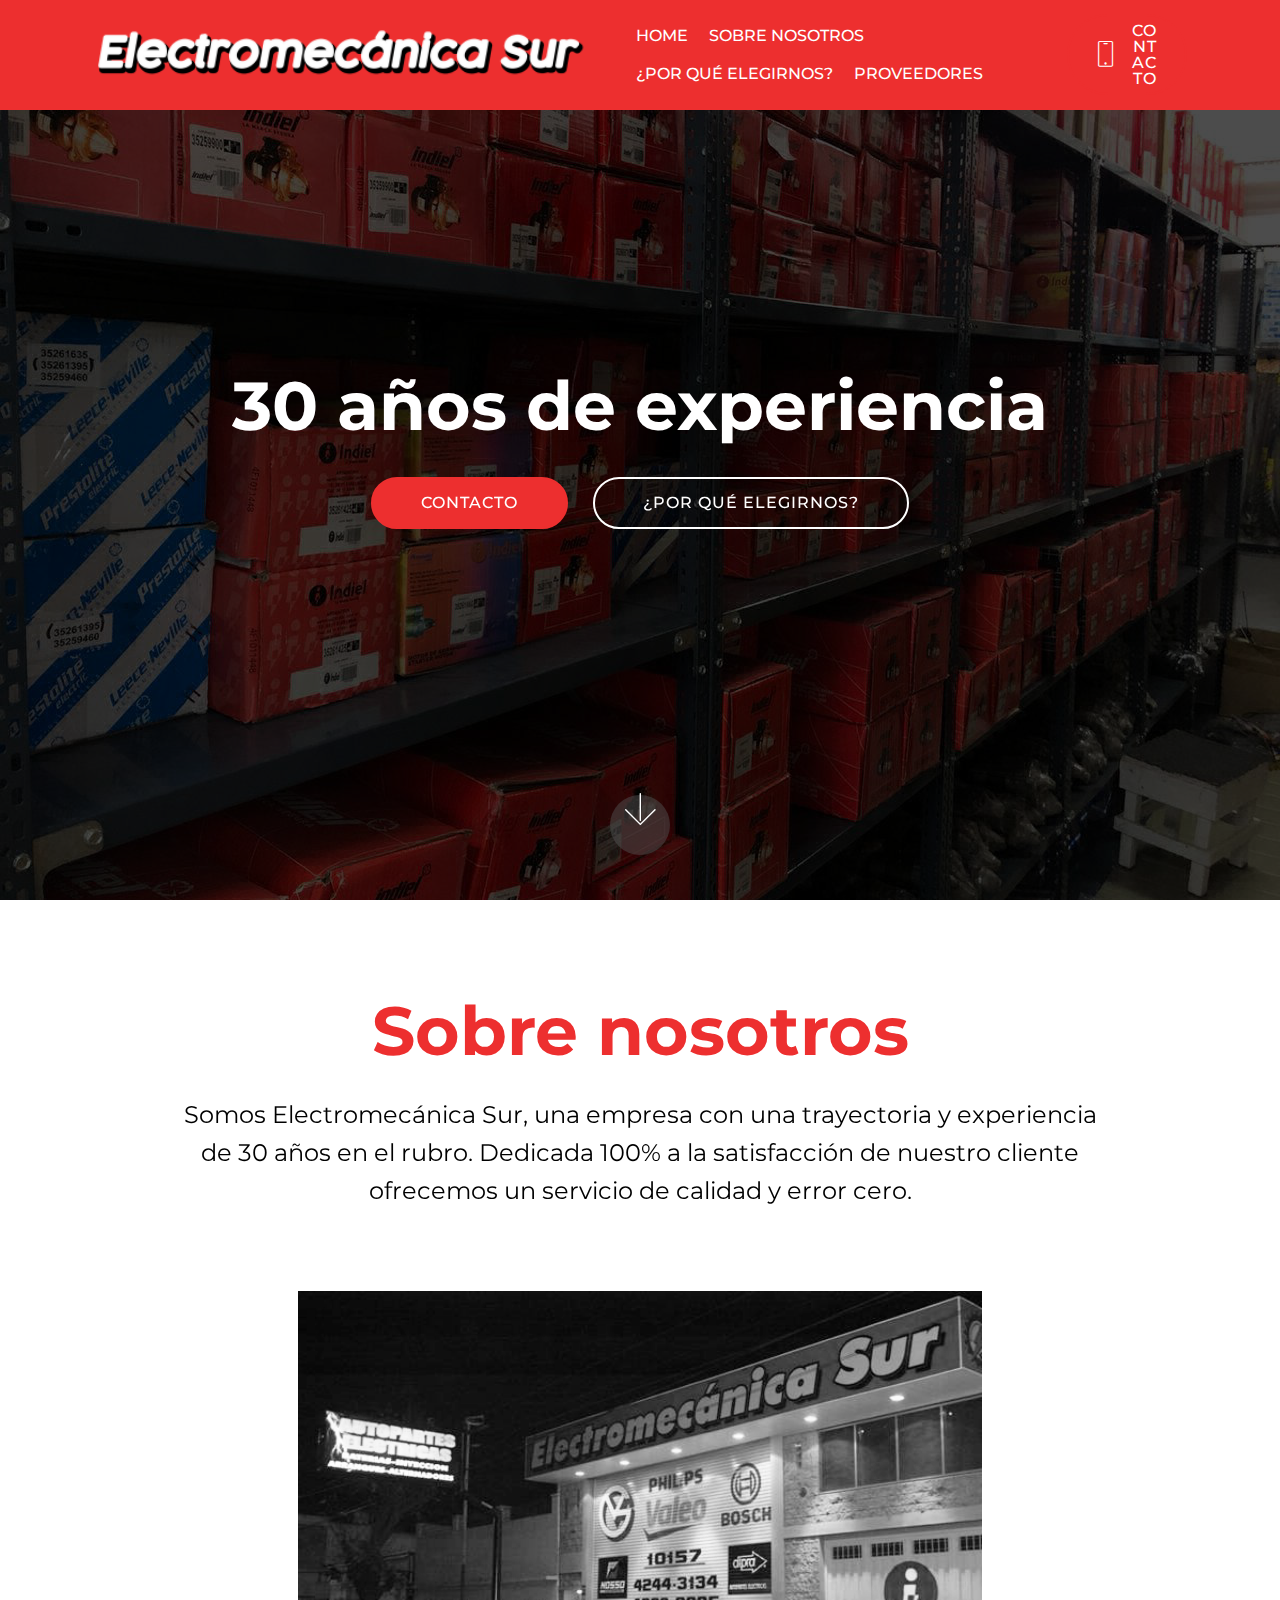
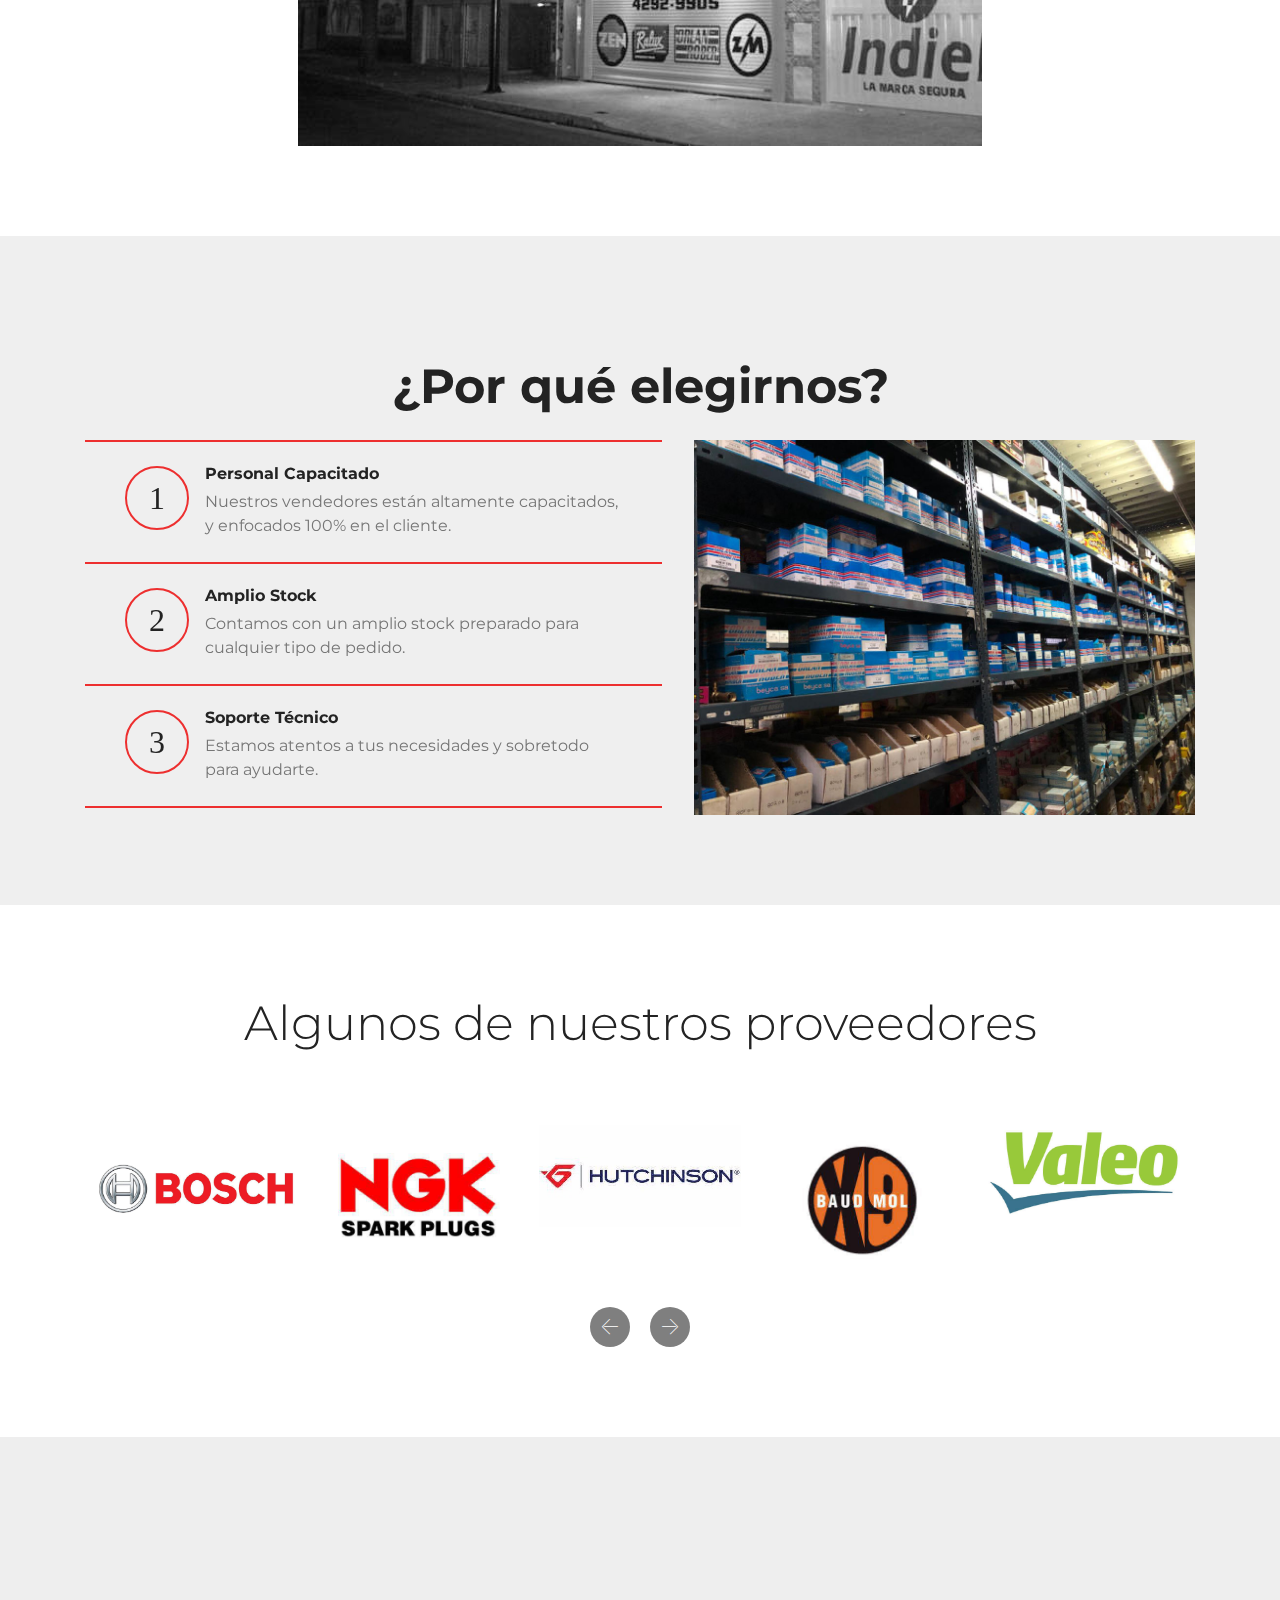
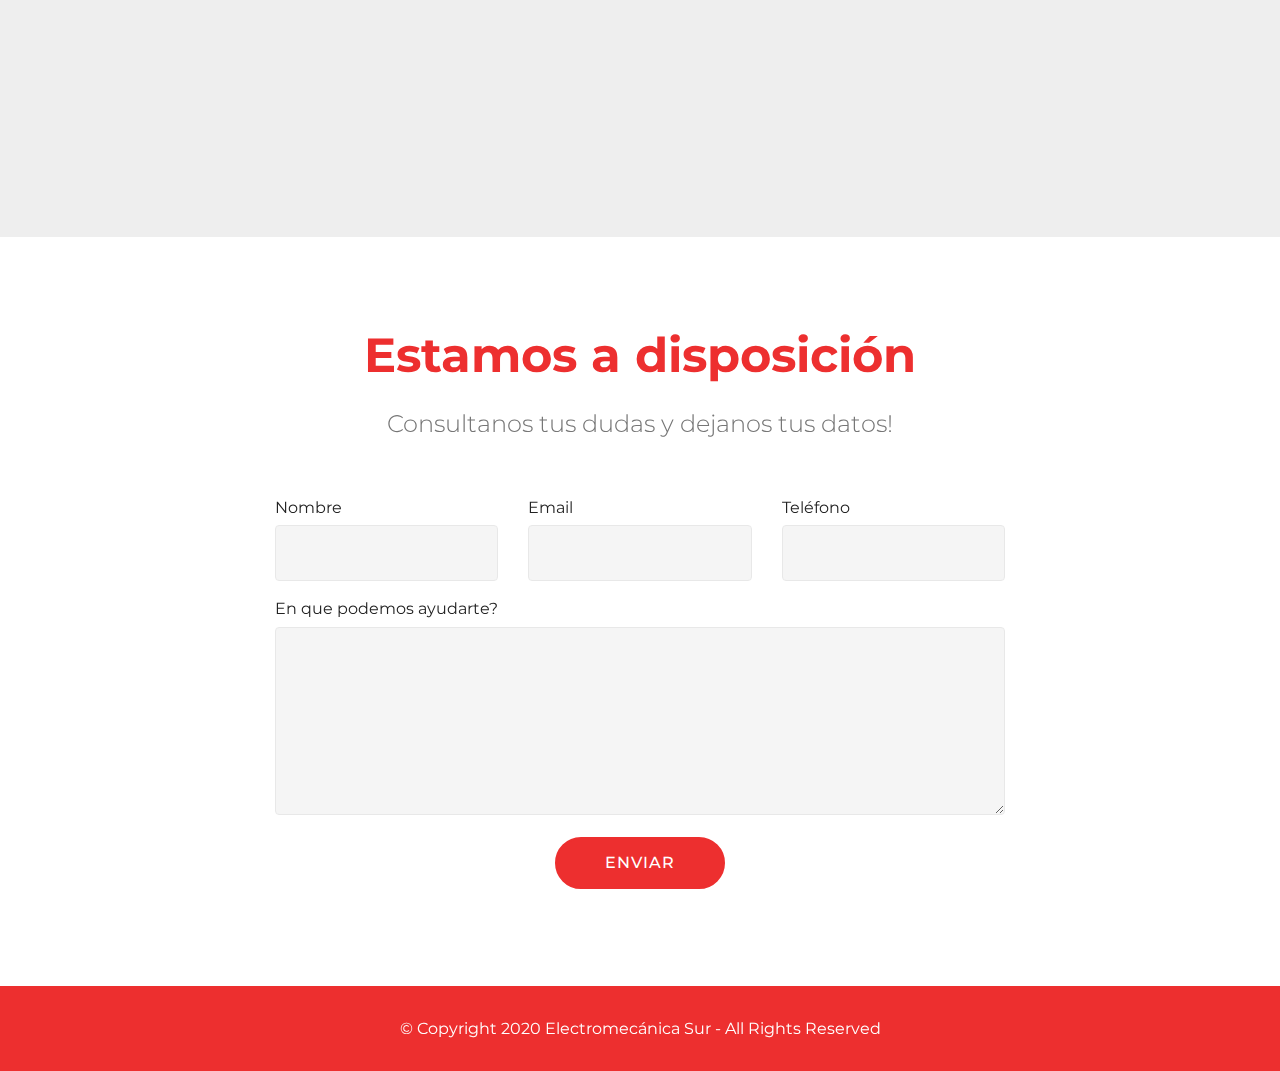
==== commit 02f50325: "create github pages" ====
--- a/index.html
+++ b/index.html
@@ -1,33 +1,35 @@
 <!DOCTYPE html>
-<html >
+<html  >
 <head>
-  <!-- Site made with Mobirise Website Builder v4.5.4, https://mobirise.com -->
+  <!-- Site made with Mobirise Website Builder v4.12.3, https://mobirise.com -->
   <meta charset="UTF-8">
   <meta http-equiv="X-UA-Compatible" content="IE=edge">
-  <meta name="generator" content="Mobirise v4.5.4, mobirise.com">
+  <meta name="generator" content="Mobirise v4.12.3, mobirise.com">
   <meta name="viewport" content="width=device-width, initial-scale=1, minimum-scale=1">
-  <link rel="shortcut icon" href="assets/images/logo2-1000x375.png" type="image/x-icon">
+  <link rel="shortcut icon" href="assets/images/logo-electrom-476x180.png" type="image/x-icon">
   <meta name="description" content="">
-  <title>Home</title>
+  
+  
+  <title>Electromecánica SUR</title>
   <link rel="stylesheet" href="assets/web/assets/mobirise-icons/mobirise-icons.css">
-  <link rel="stylesheet" href="assets/tether/tether.min.css">
+  <link rel="stylesheet" href="assets/facebook-plugin/style.css">
   <link rel="stylesheet" href="assets/bootstrap/css/bootstrap.min.css">
   <link rel="stylesheet" href="assets/bootstrap/css/bootstrap-grid.min.css">
   <link rel="stylesheet" href="assets/bootstrap/css/bootstrap-reboot.min.css">
-  <link rel="stylesheet" href="assets/socicon/css/styles.css">
+  <link rel="stylesheet" href="assets/tether/tether.min.css">
   <link rel="stylesheet" href="assets/dropdown/css/style.css">
   <link rel="stylesheet" href="assets/theme/css/style.css">
-  <link rel="stylesheet" href="assets/mobirise/css/mbr-additional.css" type="text/css">
+  <link rel="preload" as="style" href="assets/mobirise/css/mbr-additional.css"><link rel="stylesheet" href="assets/mobirise/css/mbr-additional.css" type="text/css">
   
   
   
 </head>
 <body>
-<section class="menu cid-qQ1fCbfRvA" once="menu" id="menu1-k">
-
-    
-
-    <nav class="navbar navbar-expand beta-menu navbar-dropdown align-items-center navbar-fixed-top collapsed bg-color transparent">
+  <section class="menu cid-rYqnOPkQbT" once="menu" id="menu2-0">
+
+    
+
+    <nav class="navbar navbar-expand beta-menu navbar-dropdown align-items-center navbar-fixed-top navbar-toggleable-sm">
         <button class="navbar-toggler navbar-toggler-right" type="button" data-toggle="collapse" data-target="#navbarSupportedContent" aria-controls="navbarSupportedContent" aria-expanded="false" aria-label="Toggle navigation">
             <div class="hamburger">
                 <span></span>
@@ -39,48 +41,45 @@
         <div class="menu-logo">
             <div class="navbar-brand">
                 <span class="navbar-logo">
-                    <a href="https://mobirise.com">
-                         <img src="assets/images/logo2-1000x375.png" alt="Mobirise" title="" style="height: 5.7rem;">
+                    <a href="index.html">
+                        <img src="assets/images/logo-electrom-476x180.png" alt="Mobirise" title="" style="height: 4.3rem;">
                     </a>
                 </span>
                 
             </div>
         </div>
         <div class="collapse navbar-collapse" id="navbarSupportedContent">
-            <ul class="navbar-nav nav-dropdown nav-right" data-app-modern-menu="true"><li class="nav-item">
-                    <a class="nav-link link text-white display-4" href="https://mobirise.com">
-                        
-                        Home</a>
+            <ul class="navbar-nav nav-dropdown" data-app-modern-menu="true"><li class="nav-item">
+                    <a class="nav-link link text-white display-4" href="#top">
+                        HOME</a>
                 </li>
                 <li class="nav-item">
-                    <a class="nav-link link text-white display-4" href="index.html#content4-u">
-                        
-                        Servicios</a>
-                </li><li class="nav-item"><a class="nav-link link text-white display-4" href="index.html#testimonials-slider1-o">
-                        
-                        Quienes somos</a></li><li class="nav-item"><a class="nav-link link text-white display-4" href="index.html#content4-t">
-                        
-                        Portfolio</a></li><li class="nav-item"><a class="nav-link link text-white display-4" href="index.html#form1-v">
-                        
-                        Contacto</a></li></ul>
-            
+                    <a class="nav-link link text-white display-4" href="index.html#header4-7">
+                        SOBRE NOSOTROS</a>
+                </li><li class="nav-item"><a class="nav-link link text-white display-4" href="index.html#counters4-5">¿POR QUÉ ELEGIRNOS?</a></li><li class="nav-item"><a class="nav-link link text-white display-4" href="index.html#clients-8">PROVEEDORES</a></li></ul>
+            <div class="navbar-buttons mbr-section-btn"><a class="btn btn-sm btn-secondary display-4" href="index.html#form1-a">
+                    <span class="btn-icon mbri-mobile mbr-iconfont mbr-iconfont-btn">
+                    </span>
+                    CONTACTO</a></div>
         </div>
     </nav>
 </section>
 
-<section class="engine"><a href="https://mobirise.co/i">how to build a website</a></section><section class="cid-qQ1fHCx1wY mbr-fullscreen" id="header2-l">
-
-    
-
-    
+<section class="engine"><a href="https://mobirise.info/q">responsive site templates</a></section><section class="cid-sazHsBz30Y mbr-fullscreen mbr-parallax-background" id="header2-2">
+
+    
+
+    <div class="mbr-overlay" style="opacity: 0.7; background-color: rgb(0, 0, 0);"></div>
 
     <div class="container align-center">
         <div class="row justify-content-md-center">
             <div class="mbr-white col-md-10">
-                <h1 class="mbr-section-title mbr-bold pb-3 mbr-fonts-style display-1">Tu negocio es importante para nosotros</h1>
-                
-                
-                
+                <h1 class="mbr-section-title mbr-bold pb-3 mbr-fonts-style display-1">
+                    30 años de experiencia</h1>
+                
+                
+                <div class="mbr-section-btn"><a class="btn btn-md btn-secondary display-4" href="index.html#form1-a">CONTACTO</a>
+                    <a class="btn btn-md btn-white-outline display-4" href="index.html#counters4-5">¿POR QUÉ ELEGIRNOS?</a></div>
             </div>
         </div>
     </div>
@@ -91,170 +90,181 @@
     </div>
 </section>
 
-<section class="mbr-section content4 cid-qQ1qyJlPND" id="content4-u">
-
-    
-
-    <div class="container">
+<section class="header4 cid-sazQNFi6kf" id="header4-7">
+
+    
+
+    
+
+    <div class="container">
+        <div class="row justify-content-md-center">
+            <div class="media-content col-md-10">
+                <h1 class="mbr-section-title align-center mbr-white pb-3 mbr-bold mbr-fonts-style display-1">
+                    Sobre nosotros</h1>
+                
+                <div class="mbr-text align-center mbr-white pb-3">
+                    <p class="mbr-text mbr-fonts-style display-5">
+                        Somos Electromecánica Sur, una empresa con una trayectoria y experiencia de 30 años en el rubro. Dedicada 100% a la satisfacción de nuestro cliente ofrecemos un servicio de calidad y error cero.</p>
+                </div>
+                
+            </div>
+            <div class="mbr-figure pt-5">
+                <img src="assets/images/untitlednoche-640x426.png" alt="Mobirise" title="" style="width: 60%;">
+            </div>
+        </div>
+    </div>
+</section>
+
+<section class="counters4 counters cid-sazHxfx4Z6" id="counters4-5">
+
+    
+
+    
+
+    <div class="container pt-4 mt-2">
+        <h2 class="mbr-section-title pb-3 align-center mbr-fonts-style display-2"><strong>¿Por qué elegirnos?</strong></h2>
+        
         <div class="media-container-row">
-            <div class="title col-12 col-md-8">
-                <h2 class="align-center pb-3 mbr-fonts-style display-5">· Servicios ·</h2>
-                
-                
-            </div>
-        </div>
-    </div>
-</section>
-
-<section class="cid-qQ1cVRJsnU" id="image4-j">
-    <!-- Block parameters controls (Blue "Gear" panel) -->
-    
-    <!-- End block parameters -->
-    <div class="container images-container">
-            <div class="media-container-row" style="width: 80%;">
-                <div class="img-item item1" style="width: 177%;">
-                    <img src="assets/images/dsc-272-6016x4000.jpg" alt="" title="">
-                    <div class="img-caption">
-                        <p class="mbr-fonts-style align-center mbr-black display-7">Foto <strong>Producto</strong></p>
-                    </div>
+            <div class="media-block m-auto" style="width: 48%;">
+                <div class="mbr-figure">
+                    <img src="assets/images/whatsapp-image-2020-09-02-at-16.54.03-1024x768.jpg" alt="" title="">
                 </div>
-                <div class="img-item">
-                    <img src="assets/images/sin-ttulo-2-724x831.png" alt="" title="">
-                    <div class="img-caption">
-                        <p class="mbr-fonts-style align-center mbr-black display-7">Aumentá tus <strong>ventas</strong></p>
-                    </div>
+            </div>
+            <div class="cards-block">
+                <div class="cards-container">
+                    <div class="card px-3 align-left col-12">
+                        <div class="panel-item p-4 d-flex align-items-start">
+                            <div class="card-img pr-3">
+                                <h3 class="img-text d-flex align-items-center justify-content-center">
+                                    1
+                                </h3>
+                            </div>
+                            <div class="card-text">
+                                <h4 class="mbr-content-title mbr-bold mbr-fonts-style display-7">Personal Capacitado</h4>
+                                <p class="mbr-content-text mbr-fonts-style display-7">
+                                    Nuestros vendedores están altamente capacitados, y enfocados 100% en el cliente.</p>
+                            </div>
+                        </div>
+                    </div>
+                    <div class="card px-3 align-left col-12">
+                        <div class="panel-item p-4 d-flex align-items-start">
+                            <div class="card-img pr-3">
+                                <h3 class="img-text d-flex align-items-center justify-content-center">
+                                    2
+                                </h3>
+                            </div>
+                            <div class="card-text">
+                                <h4 class="mbr-content-title mbr-bold mbr-fonts-style display-7">Amplio Stock</h4>
+                                <p class="mbr-content-text mbr-fonts-style display-7">
+                                    Contamos con un amplio stock preparado para cualquier tipo de pedido.</p>
+                            </div>
+                        </div>
+                    </div>
+                    <div class="card px-3 align-left col-12">
+                        <div class="panel-item p-4 d-flex align-items-start">
+                            <div class="card-img pr-3">
+                                <h3 class="img-text d-flex align-items-center justify-content-center">
+                                    3
+                                </h3>
+                            </div>
+                            <div class="card-text">
+                                <h4 class="mbr-content-title mbr-bold mbr-fonts-style display-7">Soporte Técnico</h4>
+                                <p class="mbr-content-text mbr-fonts-style display-7">
+                                        Estamos atentos a tus necesidades y sobretodo para ayudarte.</p>
+                            </div>
+                        </div>
+                    </div>
+                    
                 </div>
             </div>
-    </div>
-</section>
-
-<section class="cid-qQ0ZCiH8UI" id="image4-3">
-    <!-- Block parameters controls (Blue "Gear" panel) -->
-    
-    <!-- End block parameters -->
-    <div class="container images-container">
-            <div class="media-container-row" style="width: 80%;">
-                <div class="img-item item1" style="width: 62%;">
-                    <img src="assets/images/22-1-724x831.png" alt="" title="">
-                    <div class="img-caption">
-                        <p class="mbr-fonts-style align-center mbr-black display-7"><strong>Google Adwords</strong></p>
-                    </div>
+        </div>
+    </div>
+</section>
+
+<section class="clients cid-sazTqX2Mrj" data-interval="false" id="clients-8">
+      
+
+    
+        <div class="container mb-5">
+            <div class="media-container-row">
+                <div class="col-12 align-center">
+                    <h2 class="mbr-section-title pb-3 mbr-fonts-style display-2">Algunos de nuestros proveedores</h2>
+                    
                 </div>
-                <div class="img-item">
-                    <img src="assets/images/00000001567-2656x1766.png" alt="" title="">
-                    <div class="img-caption">
-                        <p class="mbr-fonts-style align-center mbr-black display-7">Campañas de <strong>Marketing </strong>y <strong>Publicidad</strong></p>
-                    </div>
-                </div>
-            </div>
-    </div>
-</section>
-
-<section class="carousel slide testimonials-slider cid-qQ1jpdZdVv" id="testimonials-slider1-o">
-    
-    
-
-    
-
-    <div class="container text-center">
-        <h2 class="pb-5 mbr-fonts-style display-5">"Si te va bien, a mi también"</h2>
-
-        <div class="carousel slide" data-ride="carousel" role="listbox">
-            <div class="carousel-inner">
-                
-                
-            <div class="carousel-item">
-                    <div class="user col-md-8">
-                        <div class="user_image">
-                            <img src="assets/images/22-781x781.png" alt="" title="">
-                        </div>
-                        <div class="user_text pb-3">
-                            <p class="mbr-fonts-style display-7">
-                                Soy<strong> Iván Martín Chini </strong>y trabajo con los negocios más importantes de Zona Sur. Capacitado en tareas de Marketing y con amplia experiencia en el área me dedico a ser <strong>amigo de mis clientes</strong> y aumentar su facturación en porcentajes altos. Mi forma de trabajar es apostando al crecimiento de los mismos.
-                            </p>
-                        </div>
-                        <div class="user_name mbr-bold pb-2 mbr-fonts-style display-7">
-                            Ivan Martín Chini</div>
-                        <div class="user_desk mbr-light mbr-fonts-style display-7">
-                            Agente de Marketing y <strong>Fundador</strong></div>
+            </div>
+        </div>
+
+    <div class="container">
+        <div class="carousel slide" role="listbox" data-pause="true" data-keyboard="false" data-ride="carousel" data-interval="5000">
+            <div class="carousel-inner" data-visible="6">
+                
+                
+                
+                
+                
+            <div class="carousel-item ">
+                    <div class="media-container-row">
+                        <div class="col-md-12">
+                            <div class="wrap-img ">
+                                <img src="assets/images/whatsapp-image-2020-09-12-at-15.54.06-1280x878.jpg" class="img-responsive clients-img" alt="" title="">
+                            </div>
+                        </div>
+                    </div>
+                </div><div class="carousel-item ">
+                    <div class="media-container-row">
+                        <div class="col-md-12">
+                            <div class="wrap-img ">
+                                <img src="assets/images/whatsapp-image-2020-09-12-at-15.59.47-460x324.jpg" class="img-responsive clients-img" alt="" title="">
+                            </div>
+                        </div>
+                    </div>
+                </div><div class="carousel-item ">
+                    <div class="media-container-row">
+                        <div class="col-md-12">
+                            <div class="wrap-img ">
+                                <img src="assets/images/whatsapp-image-2020-09-12-at-16.20.26-400x400.jpeg" class="img-responsive clients-img" alt="" title="">
+                            </div>
+                        </div>
+                    </div>
+                </div><div class="carousel-item ">
+                    <div class="media-container-row">
+                        <div class="col-md-12">
+                            <div class="wrap-img ">
+                                <img src="assets/images/whatsapp-image-2020-09-12-at-16.22.03-400x304.jpg" class="img-responsive clients-img" alt="" title="">
+                            </div>
+                        </div>
+                    </div>
+                </div><div class="carousel-item ">
+                    <div class="media-container-row">
+                        <div class="col-md-12">
+                            <div class="wrap-img ">
+                                <img src="assets/images/whatsapp-image-2020-09-12-at-15.54.33-1200x571.jpg" class="img-responsive clients-img" alt="" title="">
+                            </div>
+                        </div>
                     </div>
                 </div></div>
-
             <div class="carousel-controls">
-                <a class="carousel-control-prev" role="button" data-slide="prev">
-                  <span aria-hidden="true" class="mbri-arrow-prev mbr-iconfont"></span>
-                  <span class="sr-only">Previous</span>
+                <a data-app-prevent-settings="" class="carousel-control carousel-control-prev" role="button" data-slide="prev">
+                    <span aria-hidden="true" class="mbri-left mbr-iconfont"></span>
+                    <span class="sr-only">Previous</span>
                 </a>
-                
-                <a class="carousel-control-next" role="button" data-slide="next">
-                  <span aria-hidden="true" class="mbri-arrow-next mbr-iconfont"></span>
-                  <span class="sr-only">Next</span>
+                <a data-app-prevent-settings="" class="carousel-control carousel-control-next" role="button" data-slide="next">
+                    <span aria-hidden="true" class="mbri-right mbr-iconfont"></span>
+                    <span class="sr-only">Next</span>
                 </a>
             </div>
         </div>
     </div>
 </section>
 
-<section class="mbr-section content4 cid-qQ1qh4HIb7" id="content4-t">
-
-    
-
-    <div class="container">
-        <div class="media-container-row">
-            <div class="title col-12 col-md-8">
-                <h2 class="align-center pb-3 mbr-fonts-style display-5">· Algunos de nuestros clientes ·</h2>
-                
-                
-            </div>
-        </div>
-    </div>
-</section>
-
-<section class="cid-qQ1lUMZyRA" id="image4-q">
-    <!-- Block parameters controls (Blue "Gear" panel) -->
-    
-    <!-- End block parameters -->
-    <div class="container images-container">
-            <div class="media-container-row" style="width: 80%;">
-                <div class="img-item item1" style="width: 103%;">
-                    <img src="assets/images/lober-1000x1000.png" alt="" title="">
-                    <div class="img-caption">
-                        <p class="mbr-fonts-style align-center mbr-black display-7"><strong>Lobeers Cervecería </strong>- <strong>Lanús</strong></p>
-                    </div>
-                </div>
-                <div class="img-item">
-                    <img src="assets/images/barber-1-1000x1000.png" alt="" title="">
-                    <div class="img-caption">
-                        <p class="mbr-fonts-style align-center mbr-black display-7"><strong>Cristian Barbershop </strong>-<strong> Lanús</strong></p>
-                    </div>
-                </div>
-            </div>
-    </div>
-</section>
-
-<section class="cid-qQ1oUNghVU" id="image4-r">
-    <!-- Block parameters controls (Blue "Gear" panel) -->
-    
-    <!-- End block parameters -->
-    <div class="container images-container">
-            <div class="media-container-row" style="width: 80%;">
-                <div class="img-item item1" style="width: 103%;">
-                    <img src="assets/images/brooklyn-1000x1000.png" alt="" title="">
-                    <div class="img-caption">
-                        <p class="mbr-fonts-style align-center mbr-black display-7"><strong>Brooklyn Burger&nbsp;</strong>- <strong>Lanús</strong></p>
-                    </div>
-                </div>
-                <div class="img-item">
-                    <img src="assets/images/enseco-1000x1000.png" alt="" title="">
-                    <div class="img-caption">
-                        <p class="mbr-fonts-style align-center mbr-black display-7"><strong>En Seco </strong>-<strong> Ciudadela</strong></p>
-                    </div>
-                </div>
-            </div>
-    </div>
-</section>
-
-<section class="mbr-section form1 cid-qQ1rzY2D5u" id="form1-v">
+<section class="map1 cid-sazUk9j214" id="map1-9">
+
+     
+
+    <div class="google-map"><iframe frameborder="0" style="border:0" src="https://www.google.com/maps/embed/v1/place?key=AIzaSyCy9r70T3NYf3PhvVflTo0_zdif2_IoIYs&amp;q=place_id:EkxBdi4gSGlwb2xpdG8gWXJpZ295ZW4gMTAxNTcsIFRlbXBlcmxleSwgUHJvdmluY2lhIGRlIEJ1ZW5vcyBBaXJlcywgQXJnZW50aW5hIhsSGQoUChIJId-RSOXSvJURC4wrG66SrYIQrU8" allowfullscreen=""></iframe></div>
+</section>
+
+<section class="mbr-section form1 cid-sazUxHs3no" id="form1-a">
 
     
 
@@ -262,98 +272,60 @@
     <div class="container">
         <div class="row justify-content-center">
             <div class="title col-12 col-lg-8">
-                <h2 class="mbr-section-title align-center pb-3 mbr-fonts-style display-1"><strong>¡Empecemos a trabajar!</strong></h2>
-                
+                <h2 class="mbr-section-title align-center pb-3 mbr-fonts-style display-2"><strong>
+                    Estamos a disposición</strong></h2>
+                <h3 class="mbr-section-subtitle align-center mbr-light pb-3 mbr-fonts-style display-5">
+                    Consultanos tus dudas y dejanos tus datos!</h3>
             </div>
         </div>
     </div>
     <div class="container">
         <div class="row justify-content-center">
             <div class="media-container-column col-lg-8" data-form-type="formoid">
-                    <div data-form-alert="" hidden="">Thanks for filling out the form!</div>
-            
-                    <form class="mbr-form" action="https://mobirise.com/" method="post" data-form-title="Mobirise Form"><input type="hidden" data-form-email="true" value="cBYJKLbcnb3a37nZ0dGl6V0Kp5FYtC51IWMTHiRCnDo9tAPKPXSuy2ySJzZ12de79pPoS0XLfczx+4vlm5AicZJ/Ds6KhpvpR9QNth6yF7RC6wUi61/31BXUvCCdS659">
-                        <div class="row row-sm-offset">
-                            <div class="col-md-4 multi-horizontal" data-for="name">
-                                <div class="form-group">
-                                    <label class="form-control-label mbr-fonts-style display-7" for="name-form1-v">Nombre</label>
-                                    <input type="text" class="form-control" name="name" data-form-field="Name" required="" id="name-form1-v">
-                                </div>
-                            </div>
-                            <div class="col-md-4 multi-horizontal" data-for="email">
-                                <div class="form-group">
-                                    <label class="form-control-label mbr-fonts-style display-7" for="email-form1-v">Email</label>
-                                    <input type="email" class="form-control" name="email" data-form-field="Email" required="" id="email-form1-v">
-                                </div>
-                            </div>
-                            <div class="col-md-4 multi-horizontal" data-for="phone">
-                                <div class="form-group">
-                                    <label class="form-control-label mbr-fonts-style display-7" for="phone-form1-v">Teléfono</label>
-                                    <input type="tel" class="form-control" name="phone" data-form-field="Phone" id="phone-form1-v">
-                                </div>
-                            </div>
-                        </div>
-                        <div class="form-group" data-for="message">
-                            <label class="form-control-label mbr-fonts-style display-7" for="message-form1-v">Contanos de vos</label>
-                            <textarea type="text" class="form-control" name="message" rows="7" data-form-field="Message" id="message-form1-v"></textarea>
-                        </div>
-            
-                        <span class="input-group-btn"><button href="" type="submit" class="btn btn-form btn-black-outline display-4">Enviar</button></span>
-                    </form>
-            </div>
-        </div>
-    </div>
-</section>
-
-<section class="cid-qQ1ss2CEGt" id="footer5-x">
-
-    
-
-    
-
-    <div class="container">
-        <div class="media-container-row">
-            <div class="col-md-3">
-                <div class="media-wrap">
-                    <a href="https://mobirise.com/">
-                       <img src="assets/images/logo2-1000x375.png" alt="Mobirise" title="">
-                    </a>
-                </div>
-            </div>
-            <div class="col-md-9">
-                <p class="mbr-text align-right links mbr-fonts-style display-7">Tu negocio es importante para nosotros.</p>
-            </div>
-        </div>
-        <div class="footer-lower">
-            <div class="media-container-row">
-                <div class="col-md-12">
-                    <hr>
-                </div>
-            </div>
-            <div class="media-container-row mbr-white">
-                <div class="col-md-6 copyright">
-                    <p class="mbr-text mbr-fonts-style display-7">
-                        © Copyright 2018 IMC AGENCY - All Rights Reserved
-                    </p>
-                </div>
-                <div class="col-md-6">
-                    <div class="social-list align-right">
-                        <div class="soc-item">
-                            <a href="https://twitter.com/mobirise" target="_blank">
-                                <span class="socicon-twitter socicon mbr-iconfont mbr-iconfont-social"></span>
-                            </a>
-                        </div>
-                        <div class="soc-item">
-                            <a href="https://www.facebook.com/pages/Mobirise/1616226671953247" target="_blank">
-                                <span class="socicon-facebook socicon mbr-iconfont mbr-iconfont-social"></span>
-                            </a>
-                        </div>
-                        
-                        
-                        
-                        
-                    </div>
-                </div>
+                <!---Formbuilder Form--->
+                <form action="https://mobirise.com/" method="POST" class="mbr-form form-with-styler" data-form-title="Mobirise Form"><input type="hidden" name="email" data-form-email="true" value="DuJFeu7axReojhGfz18oCcy8yd2OxbN1gA32/0lKWQk/0oFFBq0WnvJGEgBSr1IruiiXjmraPoY9Anb0NbiUFEi5ra5tVF2q0U3HjAMGaMqlcL6CHjmFeNttdicGb51j">
+                    <div class="row">
+                        <div hidden="hidden" data-form-alert="" class="alert alert-success col-12">Thanks for filling out the form!</div>
+                        <div hidden="hidden" data-form-alert-danger="" class="alert alert-danger col-12">
+                        </div>
+                    </div>
+                    <div class="dragArea row">
+                        <div class="col-md-4  form-group" data-for="name">
+                            <label for="name-form1-a" class="form-control-label mbr-fonts-style display-7">Nombre</label>
+                            <input type="text" name="name" data-form-field="Name" required="required" class="form-control display-7" id="name-form1-a">
+                        </div>
+                        <div class="col-md-4  form-group" data-for="email">
+                            <label for="email-form1-a" class="form-control-label mbr-fonts-style display-7">Email</label>
+                            <input type="email" name="email" data-form-field="Email" required="required" class="form-control display-7" id="email-form1-a">
+                        </div>
+                        <div data-for="phone" class="col-md-4  form-group">
+                            <label for="phone-form1-a" class="form-control-label mbr-fonts-style display-7">Teléfono</label>
+                            <input type="tel" name="phone" data-form-field="Phone" class="form-control display-7" id="phone-form1-a">
+                        </div>
+                        <div data-for="message" class="col-md-12 form-group">
+                            <label for="message-form1-a" class="form-control-label mbr-fonts-style display-7">En que podemos ayudarte?</label>
+                            <textarea name="message" data-form-field="Message" class="form-control display-7" id="message-form1-a"></textarea>
+                        </div>
+                        <div class="col-md-12 input-group-btn align-center"><button type="submit" class="btn btn-form btn-secondary display-4">ENVIAR</button></div>
+                    </div>
+                </form><!---Formbuilder Form--->
+            </div>
+        </div>
+    </div>
+</section>
+
+<section once="footers" class="cid-sazUL9CJrh" id="footer6-b">
+
+    
+
+    
+
+    <div class="container">
+        <div class="media-container-row align-center mbr-white">
+            <div class="col-12">
+                <p class="mbr-text mb-0 mbr-fonts-style display-7">
+                    © Copyright 2020 Electromecánica Sur - All Rights Reserved
+                </p>
             </div>
         </div>
     </div>
@@ -362,13 +334,19 @@
 
   <script src="assets/web/assets/jquery/jquery.min.js"></script>
   <script src="assets/popper/popper.min.js"></script>
-  <script src="assets/tether/tether.min.js"></script>
+  <script src="https://connect.facebook.net/en_US/sdk.js#xfbml=1&version=v2.5"></script>
+  <script src="https://apis.google.com/js/plusone.js"></script>
+  <script src="assets/facebook-plugin/facebook-script.js"></script>
   <script src="assets/bootstrap/js/bootstrap.min.js"></script>
   <script src="assets/smoothscroll/smooth-scroll.js"></script>
-  <script src="assets/mbr-testimonials-slider/mbr-testimonials-slider.js"></script>
-  <script src="assets/dropdown/js/script.min.js"></script>
+  <script src="assets/tether/tether.min.js"></script>
+  <script src="assets/dropdown/js/nav-dropdown.js"></script>
+  <script src="assets/dropdown/js/navbar-dropdown.js"></script>
   <script src="assets/touchswipe/jquery.touch-swipe.min.js"></script>
+  <script src="assets/parallax/jarallax.min.js"></script>
+  <script src="assets/viewportchecker/jquery.viewportchecker.js"></script>
   <script src="assets/bootstrapcarouselswipe/bootstrap-carousel-swipe.js"></script>
+  <script src="assets/mbr-clients-slider/mbr-clients-slider.js"></script>
   <script src="assets/theme/js/script.js"></script>
   <script src="assets/formoid/formoid.min.js"></script>
   
--- a/assets/web/assets/mobirise-icons/mobirise-icons.css
+++ b/assets/web/assets/mobirise-icons/mobirise-icons.css
@@ -7,6 +7,7 @@
     url('mobirise-icons.svg?spat4u#MobiriseIcons') format('svg');
   font-weight: normal;
   font-style: normal;
+  font-display: swap;
 }
 
 [class^="mbri-"], [class*=" mbri-"] {
--- a/assets/facebook-plugin/style.css
+++ b/assets/facebook-plugin/style.css
@@ -0,0 +1,63 @@
+.mbr-section.mbr-section__comments{
+    position: relative;
+}
+.mbr-section__comments{
+    background-size: cover;
+}
+.addons-container {
+  position: relative;
+  margin-left: auto;
+  margin-right: auto;
+  padding-right: 15px;
+  padding-left: 15px; }
+  @media (min-width: 576px) {
+    .addons-container {
+      padding-right: 15px;
+      padding-left: 15px; } }
+  @media (min-width: 768px) {
+    .addons-container {
+      padding-right: 15px;
+      padding-left: 15px; } }
+  @media (min-width: 992px) {
+    .addons-container {
+      padding-right: 15px;
+      padding-left: 15px; } }
+  @media (min-width: 1200px) {
+    .addons-container {
+      padding-right: 15px;
+      padding-left: 15px; } }
+  @media (min-width: 576px) {
+    .addons-container {
+      width: 540px;
+      max-width: 100%; } }
+  @media (min-width: 768px) {
+    .addons-container {
+      width: 720px;
+      max-width: 100%; } }
+  @media (min-width: 992px) {
+    .addons-container {
+      width: 960px;
+      max-width: 100%; } }
+  @media (min-width: 1200px) {
+    .addons-container {
+      width: 1140px;
+      max-width: 100%; } }
+
+.addons-container-inner{
+    position: relative;
+    width: 100%;
+    min-height: 1px;
+    padding-right: 15px;
+    padding-left: 15px;
+}
+@media (min-width: 567px) {
+    .addons-container-inner{
+        -ms-flex: 0 0 66.666667%;
+        flex: 0 0 66.666667%;
+        max-width: 66.666667%;
+    }
+}
+.addons-row{
+    display: flex;
+    justify-content:center;
+}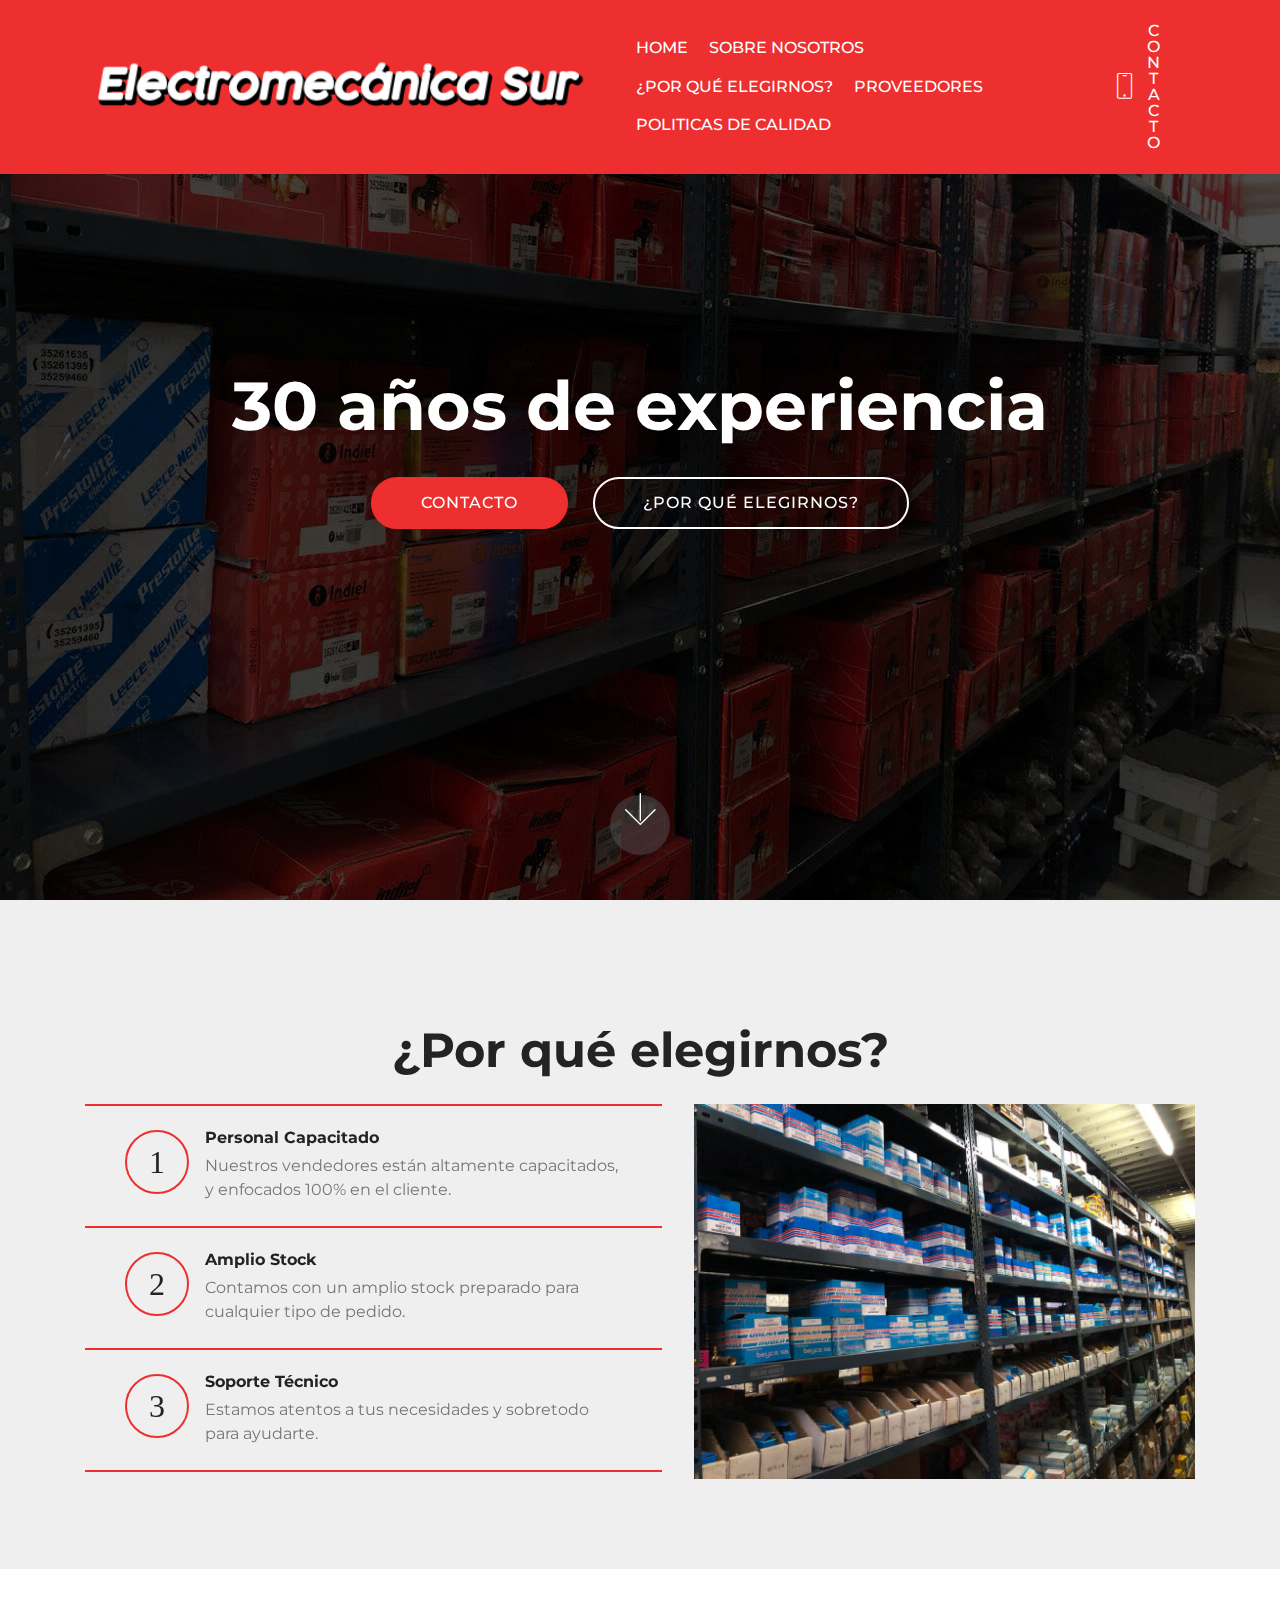
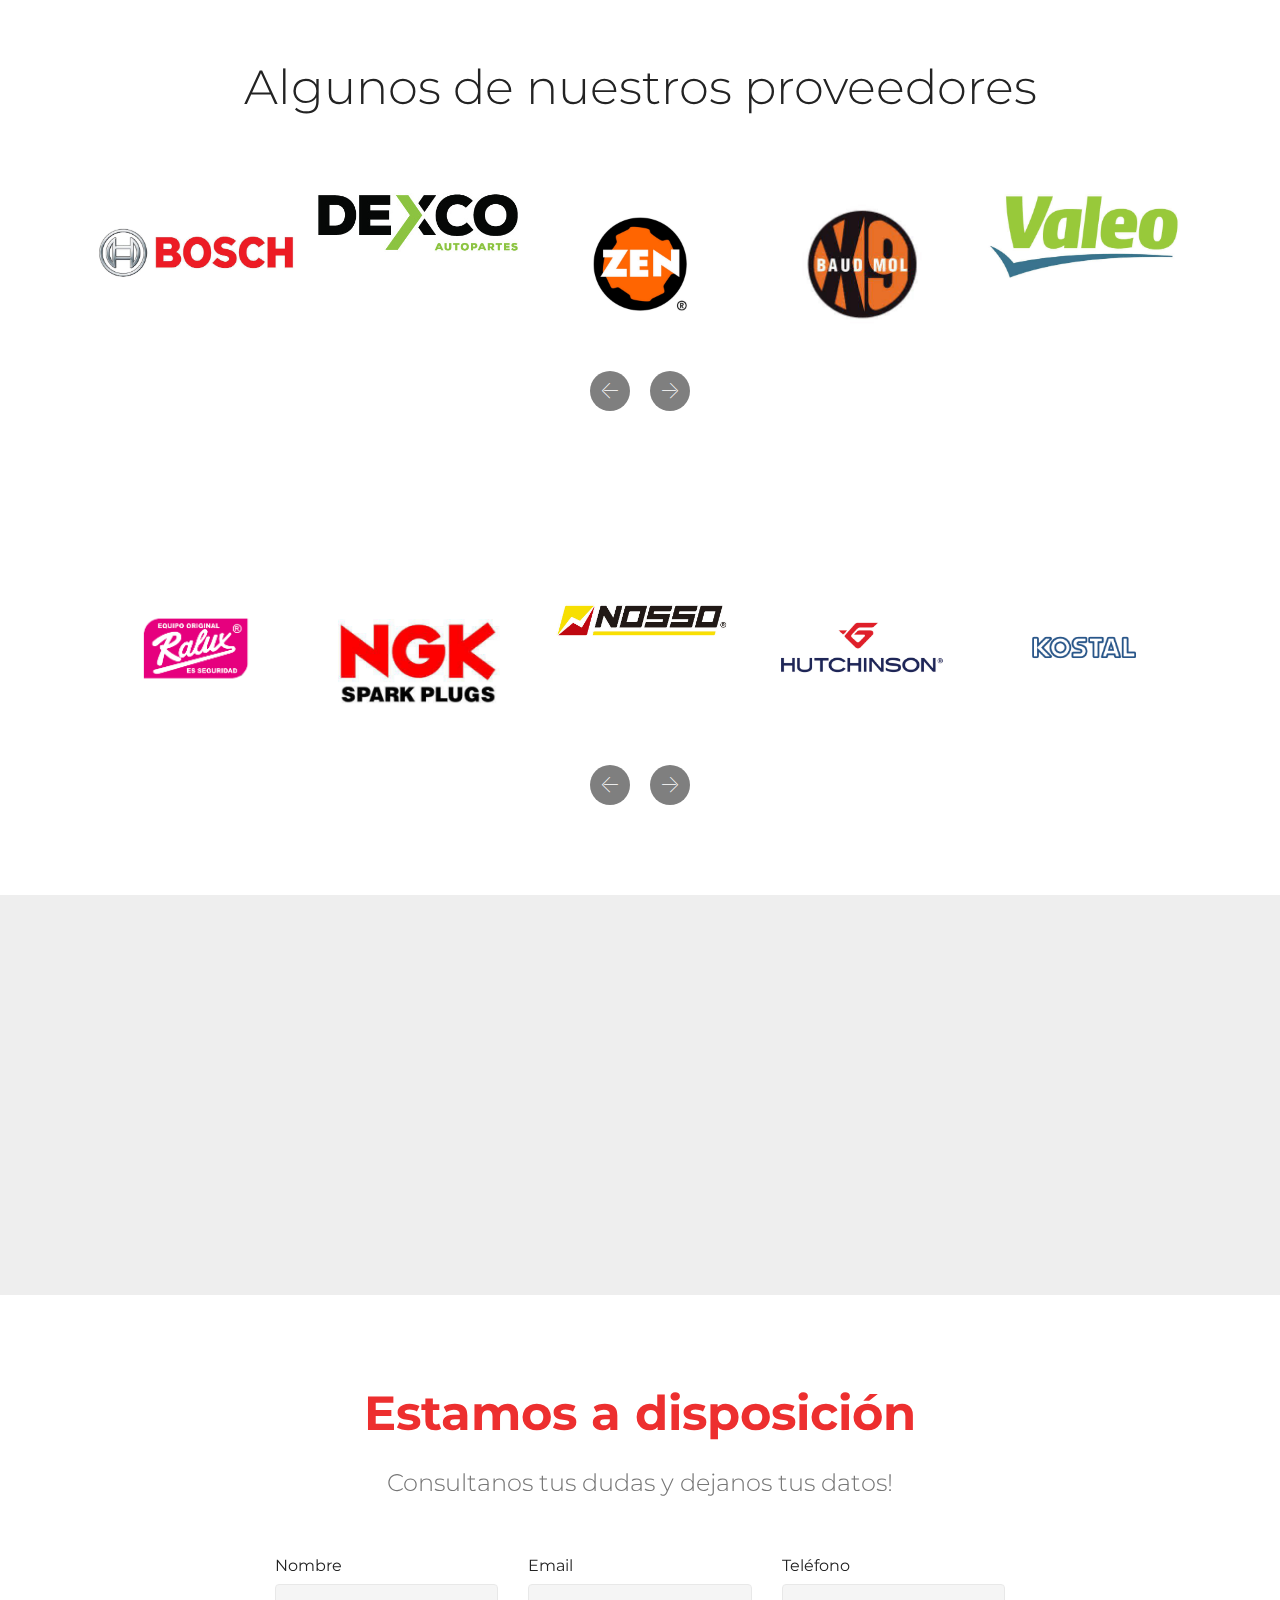
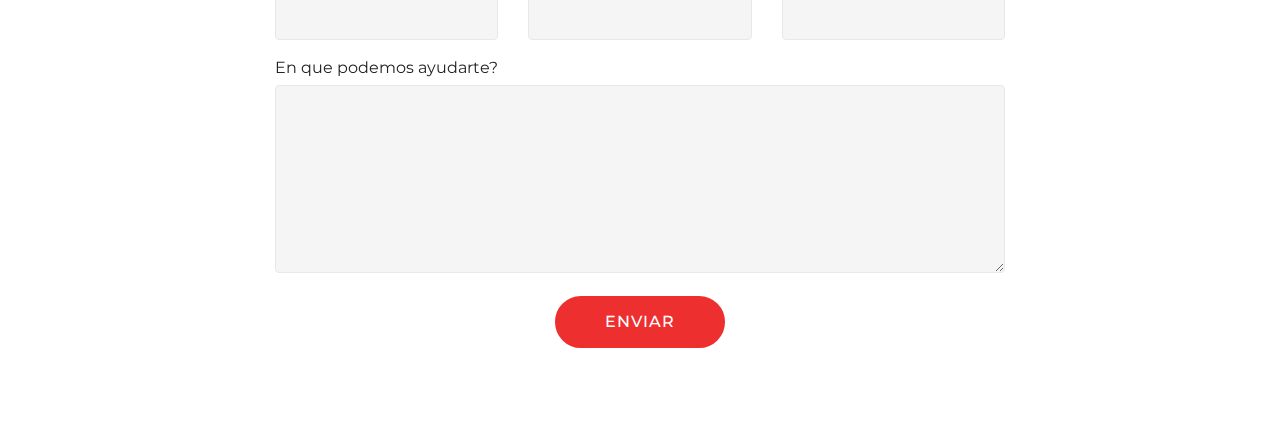
==== commit 90126491: "create github pages" ====
--- a/index.html
+++ b/index.html
@@ -54,9 +54,9 @@
                         HOME</a>
                 </li>
                 <li class="nav-item">
-                    <a class="nav-link link text-white display-4" href="index.html#header4-7">
+                    <a class="nav-link link text-white display-4" href="page1.html">
                         SOBRE NOSOTROS</a>
-                </li><li class="nav-item"><a class="nav-link link text-white display-4" href="index.html#counters4-5">¿POR QUÉ ELEGIRNOS?</a></li><li class="nav-item"><a class="nav-link link text-white display-4" href="index.html#clients-8">PROVEEDORES</a></li></ul>
+                </li><li class="nav-item"><a class="nav-link link text-white display-4" href="index.html#counters4-5">¿POR QUÉ ELEGIRNOS?</a></li><li class="nav-item"><a class="nav-link link text-white display-4" href="index.html#clients-8">PROVEEDORES</a></li><li class="nav-item"><a class="nav-link link text-white display-4" href="page2.html">POLITICAS DE CALIDAD</a></li></ul>
             <div class="navbar-buttons mbr-section-btn"><a class="btn btn-sm btn-secondary display-4" href="index.html#form1-a">
                     <span class="btn-icon mbri-mobile mbr-iconfont mbr-iconfont-btn">
                     </span>
@@ -65,7 +65,7 @@
     </nav>
 </section>
 
-<section class="engine"><a href="https://mobirise.info/q">responsive site templates</a></section><section class="cid-sazHsBz30Y mbr-fullscreen mbr-parallax-background" id="header2-2">
+<section class="engine"><a href="https://mobirise.info/d">free site maker</a></section><section class="cid-sazHsBz30Y mbr-fullscreen mbr-parallax-background" id="header2-2">
 
     
 
@@ -87,31 +87,6 @@
         <a href="#next">
             <i class="mbri-down mbr-iconfont"></i>
         </a>
-    </div>
-</section>
-
-<section class="header4 cid-sazQNFi6kf" id="header4-7">
-
-    
-
-    
-
-    <div class="container">
-        <div class="row justify-content-md-center">
-            <div class="media-content col-md-10">
-                <h1 class="mbr-section-title align-center mbr-white pb-3 mbr-bold mbr-fonts-style display-1">
-                    Sobre nosotros</h1>
-                
-                <div class="mbr-text align-center mbr-white pb-3">
-                    <p class="mbr-text mbr-fonts-style display-5">
-                        Somos Electromecánica Sur, una empresa con una trayectoria y experiencia de 30 años en el rubro. Dedicada 100% a la satisfacción de nuestro cliente ofrecemos un servicio de calidad y error cero.</p>
-                </div>
-                
-            </div>
-            <div class="mbr-figure pt-5">
-                <img src="assets/images/untitlednoche-640x426.png" alt="Mobirise" title="" style="width: 60%;">
-            </div>
-        </div>
     </div>
 </section>
 
@@ -214,15 +189,15 @@
                     <div class="media-container-row">
                         <div class="col-md-12">
                             <div class="wrap-img ">
-                                <img src="assets/images/whatsapp-image-2020-09-12-at-15.59.47-460x324.jpg" class="img-responsive clients-img" alt="" title="">
-                            </div>
-                        </div>
-                    </div>
-                </div><div class="carousel-item ">
-                    <div class="media-container-row">
-                        <div class="col-md-12">
-                            <div class="wrap-img ">
-                                <img src="assets/images/whatsapp-image-2020-09-12-at-16.20.26-400x400.jpeg" class="img-responsive clients-img" alt="" title="">
+                                <img src="assets/images/logo-385x128.png" class="img-responsive clients-img" alt="" title="">
+                            </div>
+                        </div>
+                    </div>
+                </div><div class="carousel-item ">
+                    <div class="media-container-row">
+                        <div class="col-md-12">
+                            <div class="wrap-img ">
+                                <img src="assets/images/unnamed-900x900.jpg" class="img-responsive clients-img" alt="" title="">
                             </div>
                         </div>
                     </div>
@@ -257,11 +232,80 @@
     </div>
 </section>
 
+<section class="clients cid-sjPNBfT4Le" data-interval="false" id="clients-y">
+      
+
+    
+        
+
+    <div class="container">
+        <div class="carousel slide" role="listbox" data-pause="true" data-keyboard="false" data-ride="carousel" data-interval="5000">
+            <div class="carousel-inner" data-visible="6">
+                
+                
+                
+                
+                
+            <div class="carousel-item ">
+                    <div class="media-container-row">
+                        <div class="col-md-12">
+                            <div class="wrap-img ">
+                                <img src="assets/images/logos-proveedores-8-421x241.png" class="img-responsive clients-img" alt="" title="">
+                            </div>
+                        </div>
+                    </div>
+                </div><div class="carousel-item ">
+                    <div class="media-container-row">
+                        <div class="col-md-12">
+                            <div class="wrap-img ">
+                                <img src="assets/images/whatsapp-image-2020-09-12-at-15.59.47-460x324.jpg" class="img-responsive clients-img" alt="" title="">
+                            </div>
+                        </div>
+                    </div>
+                </div><div class="carousel-item ">
+                    <div class="media-container-row">
+                        <div class="col-md-12">
+                            <div class="wrap-img ">
+                                <img src="assets/images/2019-05-24-nosso-reguladores-con-terminal-757x223.jpg" class="img-responsive clients-img" alt="" title="">
+                            </div>
+                        </div>
+                    </div>
+                </div><div class="carousel-item ">
+                    <div class="media-container-row">
+                        <div class="col-md-12">
+                            <div class="wrap-img ">
+                                <img src="assets/images/logo-hutchinson-1280x720.jpg" class="img-responsive clients-img" alt="" title="">
+                            </div>
+                        </div>
+                    </div>
+                </div><div class="carousel-item ">
+                    <div class="media-container-row">
+                        <div class="col-md-12">
+                            <div class="wrap-img ">
+                                <img src="assets/images/kostal-1-1140x640.png" class="img-responsive clients-img" alt="" title="">
+                            </div>
+                        </div>
+                    </div>
+                </div></div>
+            <div class="carousel-controls">
+                <a data-app-prevent-settings="" class="carousel-control carousel-control-prev" role="button" data-slide="prev">
+                    <span aria-hidden="true" class="mbri-left mbr-iconfont"></span>
+                    <span class="sr-only">Previous</span>
+                </a>
+                <a data-app-prevent-settings="" class="carousel-control carousel-control-next" role="button" data-slide="next">
+                    <span aria-hidden="true" class="mbri-right mbr-iconfont"></span>
+                    <span class="sr-only">Next</span>
+                </a>
+            </div>
+        </div>
+    </div>
+</section>
+
 <section class="map1 cid-sazUk9j214" id="map1-9">
 
      
 
-    <div class="google-map"><iframe frameborder="0" style="border:0" src="https://www.google.com/maps/embed/v1/place?key=AIzaSyCy9r70T3NYf3PhvVflTo0_zdif2_IoIYs&amp;q=place_id:EkxBdi4gSGlwb2xpdG8gWXJpZ295ZW4gMTAxNTcsIFRlbXBlcmxleSwgUHJvdmluY2lhIGRlIEJ1ZW5vcyBBaXJlcywgQXJnZW50aW5hIhsSGQoUChIJId-RSOXSvJURC4wrG66SrYIQrU8" allowfullscreen=""></iframe></div>
+    <div class="google-map"><iframe frameborder="0" style="border:0" src="https://www.google.com/maps/embed/v1/place?key=AIzaSyDk89J4FSunMF33ruMVWJaJht_Ro0kvoXs&amp;q=place_id:EkxBdi4gSGlwb2xpdG8gWXJpZ295ZW4gMTAxNTcsIFRlbXBlcmxleSwgUHJvdmluY2lhIGRlIEJ1ZW5vcyBBaXJlcywgQXJnZW50aW5hIhsSGQoUChIJId-RSOXSvJURC4wrG66SrYIQrU8" allowfullscreen=""></iframe></div>
 </section>
 
 <section class="mbr-section form1 cid-sazUxHs3no" id="form1-a">
@@ -283,7 +327,7 @@
         <div class="row justify-content-center">
             <div class="media-container-column col-lg-8" data-form-type="formoid">
                 <!---Formbuilder Form--->
-                <form action="https://mobirise.com/" method="POST" class="mbr-form form-with-styler" data-form-title="Mobirise Form"><input type="hidden" name="email" data-form-email="true" value="DuJFeu7axReojhGfz18oCcy8yd2OxbN1gA32/0lKWQk/0oFFBq0WnvJGEgBSr1IruiiXjmraPoY9Anb0NbiUFEi5ra5tVF2q0U3HjAMGaMqlcL6CHjmFeNttdicGb51j">
+                <form action="https://mobirise.com/" method="POST" class="mbr-form form-with-styler" data-form-title="Mobirise Form"><input type="hidden" name="email" data-form-email="true" value="cWJ34b56s5mGeh49I/VJjwpFBClc2GVEx/28YPHAOWprGolp6IqlzpdRvagL2T2jBCpW23GJNMTBejheqDycPGY27ySh6QTz/tAtDgbHRQWPsNT0wTor5dArEX3aMMyF">
                     <div class="row">
                         <div hidden="hidden" data-form-alert="" class="alert alert-success col-12">Thanks for filling out the form!</div>
                         <div hidden="hidden" data-form-alert-danger="" class="alert alert-danger col-12">
@@ -309,23 +353,6 @@
                         <div class="col-md-12 input-group-btn align-center"><button type="submit" class="btn btn-form btn-secondary display-4">ENVIAR</button></div>
                     </div>
                 </form><!---Formbuilder Form--->
-            </div>
-        </div>
-    </div>
-</section>
-
-<section once="footers" class="cid-sazUL9CJrh" id="footer6-b">
-
-    
-
-    
-
-    <div class="container">
-        <div class="media-container-row align-center mbr-white">
-            <div class="col-12">
-                <p class="mbr-text mb-0 mbr-fonts-style display-7">
-                    © Copyright 2020 Electromecánica Sur - All Rights Reserved
-                </p>
             </div>
         </div>
     </div>
--- a/assets/mobirise/css/mbr-additional.css
+++ b/assets/mobirise/css/mbr-additional.css
@@ -1113,34 +1113,6 @@
 .cid-sazHsBz30Y {
   background-image: url("../../../assets/images/whatsapp-image-2020-09-02-at-16.53.03-1280x960.jpg");
 }
-.cid-sazQNFi6kf {
-  padding-top: 90px;
-  padding-bottom: 90px;
-  background-color: #ffffff;
-}
-.cid-sazQNFi6kf .mbr-figure {
-  margin: 0 auto;
-  width: 100%;
-  display: -webkit-flex;
-  justify-content: center;
-  -webkit-justify-content: center;
-}
-.cid-sazQNFi6kf .mbr-figure img {
-  height: 100%;
-  margin: 0 auto;
-}
-@media (max-width: 991px) {
-  .cid-sazQNFi6kf .mbr-figure img {
-    width: 100% !important;
-  }
-}
-.cid-sazQNFi6kf .mbr-text,
-.cid-sazQNFi6kf .mbr-section-btn {
-  color: #000000;
-}
-.cid-sazQNFi6kf H1 {
-  color: #ed2f2f;
-}
 .cid-sazHxfx4Z6 {
   padding-top: 90px;
   padding-bottom: 90px;
@@ -1425,6 +1397,211 @@
     display: block;
   }
 }
+.cid-sjPNBfT4Le {
+  padding-top: 90px;
+  padding-bottom: 90px;
+  background-color: #ffffff;
+  background: linear-gradient(#ffffff, #ffffff);
+}
+.cid-sjPNBfT4Le .carousel-control {
+  background: #000;
+}
+.cid-sjPNBfT4Le .mbr-section-subtitle {
+  color: #767676;
+}
+.cid-sjPNBfT4Le .carousel-item {
+  -webkit-justify-content: center;
+  justify-content: center;
+}
+.cid-sjPNBfT4Le .carousel-item .media-container-row {
+  -webkit-flex-grow: 1;
+  flex-grow: 1;
+}
+.cid-sjPNBfT4Le .carousel-item .wrap-img {
+  text-align: center;
+}
+.cid-sjPNBfT4Le .carousel-item .wrap-img img {
+  max-height: 150px;
+  width: auto;
+  max-width: 100%;
+}
+.cid-sjPNBfT4Le .carousel-controls {
+  display: flex;
+  -webkit-justify-content: center;
+  justify-content: center;
+}
+.cid-sjPNBfT4Le .carousel-controls .carousel-control {
+  background: #000;
+  border-radius: 50%;
+  position: static;
+  width: 40px;
+  height: 40px;
+  margin-top: 2rem;
+  border-width: 1px;
+}
+.cid-sjPNBfT4Le .carousel-controls .carousel-control.carousel-control-prev {
+  left: auto;
+  margin-right: 20px;
+  margin-left: 0;
+}
+.cid-sjPNBfT4Le .carousel-controls .carousel-control.carousel-control-next {
+  right: auto;
+  margin-right: 0;
+}
+.cid-sjPNBfT4Le .carousel-controls .carousel-control .mbr-iconfont {
+  font-size: 1rem;
+}
+.cid-sjPNBfT4Le .cloneditem-1,
+.cid-sjPNBfT4Le .cloneditem-2,
+.cid-sjPNBfT4Le .cloneditem-3,
+.cid-sjPNBfT4Le .cloneditem-4,
+.cid-sjPNBfT4Le .cloneditem-5 {
+  display: none;
+}
+.cid-sjPNBfT4Le .col-lg-15 {
+  -webkit-box-flex: 0;
+  -ms-flex: 0 0 100%;
+  -webkit-flex: 0 0 100%;
+  flex: 0 0 100%;
+  max-width: 100%;
+  position: relative;
+  min-height: 1px;
+  padding-right: 10px;
+  padding-left: 10px;
+  width: 100%;
+}
+@media (min-width: 992px) {
+  .cid-sjPNBfT4Le .col-lg-15 {
+    -ms-flex: 0 0 20%;
+    -webkit-flex: 0 0 20%;
+    flex: 0 0 20%;
+    max-width: 20%;
+    width: 20%;
+  }
+  .cid-sjPNBfT4Le .carousel-inner.slides2 > .carousel-item.active.carousel-item-right,
+  .cid-sjPNBfT4Le .carousel-inner.slides2 > .carousel-item.carousel-item-next {
+    left: 0;
+    -webkit-transform: translate3d(50%, 0, 0);
+    transform: translate3d(50%, 0, 0);
+  }
+  .cid-sjPNBfT4Le .carousel-inner.slides2 > .carousel-item.active.carousel-item-left,
+  .cid-sjPNBfT4Le .carousel-inner.slides2 > .carousel-item.carousel-item-prev {
+    left: 0;
+    -webkit-transform: translate3d(-50%, 0, 0);
+    transform: translate3d(-50%, 0, 0);
+  }
+  .cid-sjPNBfT4Le .carousel-inner.slides2 > .carousel-item.carousel-item-left,
+  .cid-sjPNBfT4Le .carousel-inner.slides2 > .carousel-item.carousel-item-prev.carousel-item-right,
+  .cid-sjPNBfT4Le .carousel-inner.slides2 > .carousel-item.active {
+    left: 0;
+    -webkit-transform: translate3d(0, 0, 0);
+    transform: translate3d(0, 0, 0);
+  }
+  .cid-sjPNBfT4Le .carousel-inner.slides2 .cloneditem-1,
+  .cid-sjPNBfT4Le .carousel-inner.slides2 .cloneditem-2,
+  .cid-sjPNBfT4Le .carousel-inner.slides2 .cloneditem-3 {
+    display: block;
+  }
+  .cid-sjPNBfT4Le .carousel-inner.slides3 > .carousel-item.active.carousel-item-right,
+  .cid-sjPNBfT4Le .carousel-inner.slides3 > .carousel-item.carousel-item-next {
+    left: 0;
+    -webkit-transform: translate3d(33.333333%, 0, 0);
+    transform: translate3d(33.333333%, 0, 0);
+  }
+  .cid-sjPNBfT4Le .carousel-inner.slides3 > .carousel-item.active.carousel-item-left,
+  .cid-sjPNBfT4Le .carousel-inner.slides3 > .carousel-item.carousel-item-prev {
+    left: 0;
+    -webkit-transform: translate3d(-33.333333%, 0, 0);
+    transform: translate3d(-33.333333%, 0, 0);
+  }
+  .cid-sjPNBfT4Le .carousel-inner.slides3 > .carousel-item.carousel-item-left,
+  .cid-sjPNBfT4Le .carousel-inner.slides3 > .carousel-item.carousel-item-prev.carousel-item-right,
+  .cid-sjPNBfT4Le .carousel-inner.slides3 > .carousel-item.active {
+    left: 0;
+    -webkit-transform: translate3d(0, 0, 0);
+    transform: translate3d(0, 0, 0);
+  }
+  .cid-sjPNBfT4Le .carousel-inner.slides3 .cloneditem-1,
+  .cid-sjPNBfT4Le .carousel-inner.slides3 .cloneditem-2,
+  .cid-sjPNBfT4Le .carousel-inner.slides3 .cloneditem-3 {
+    display: block;
+  }
+  .cid-sjPNBfT4Le .carousel-inner.slides4 > .carousel-item.active.carousel-item-right,
+  .cid-sjPNBfT4Le .carousel-inner.slides4 > .carousel-item.carousel-item-next {
+    left: 0;
+    -webkit-transform: translate3d(25%, 0, 0);
+    transform: translate3d(25%, 0, 0);
+  }
+  .cid-sjPNBfT4Le .carousel-inner.slides4 > .carousel-item.active.carousel-item-left,
+  .cid-sjPNBfT4Le .carousel-inner.slides4 > .carousel-item.carousel-item-prev {
+    left: 0;
+    -webkit-transform: translate3d(-25%, 0, 0);
+    transform: translate3d(-25%, 0, 0);
+  }
+  .cid-sjPNBfT4Le .carousel-inner.slides4 > .carousel-item.carousel-item-left,
+  .cid-sjPNBfT4Le .carousel-inner.slides4 > .carousel-item.carousel-item-prev.carousel-item-right,
+  .cid-sjPNBfT4Le .carousel-inner.slides4 > .carousel-item.active {
+    left: 0;
+    -webkit-transform: translate3d(0, 0, 0);
+    transform: translate3d(0, 0, 0);
+  }
+  .cid-sjPNBfT4Le .carousel-inner.slides4 .cloneditem-1,
+  .cid-sjPNBfT4Le .carousel-inner.slides4 .cloneditem-2,
+  .cid-sjPNBfT4Le .carousel-inner.slides4 .cloneditem-3 {
+    display: block;
+  }
+  .cid-sjPNBfT4Le .carousel-inner.slides5 > .carousel-item.active.carousel-item-right,
+  .cid-sjPNBfT4Le .carousel-inner.slides5 > .carousel-item.carousel-item-next {
+    left: 0;
+    -webkit-transform: translate3d(20%, 0, 0);
+    transform: translate3d(20%, 0, 0);
+  }
+  .cid-sjPNBfT4Le .carousel-inner.slides5 > .carousel-item.active.carousel-item-left,
+  .cid-sjPNBfT4Le .carousel-inner.slides5 > .carousel-item.carousel-item-prev {
+    left: 0;
+    -webkit-transform: translate3d(-20%, 0, 0);
+    transform: translate3d(-20%, 0, 0);
+  }
+  .cid-sjPNBfT4Le .carousel-inner.slides5 > .carousel-item.carousel-item-left,
+  .cid-sjPNBfT4Le .carousel-inner.slides5 > .carousel-item.carousel-item-prev.carousel-item-right,
+  .cid-sjPNBfT4Le .carousel-inner.slides5 > .carousel-item.active {
+    left: 0;
+    -webkit-transform: translate3d(0, 0, 0);
+    transform: translate3d(0, 0, 0);
+  }
+  .cid-sjPNBfT4Le .carousel-inner.slides5 .cloneditem-1,
+  .cid-sjPNBfT4Le .carousel-inner.slides5 .cloneditem-2,
+  .cid-sjPNBfT4Le .carousel-inner.slides5 .cloneditem-3,
+  .cid-sjPNBfT4Le .carousel-inner.slides5 .cloneditem-4 {
+    display: block;
+  }
+  .cid-sjPNBfT4Le .carousel-inner.slides6 > .carousel-item.active.carousel-item-right,
+  .cid-sjPNBfT4Le .carousel-inner.slides6 > .carousel-item.carousel-item-next {
+    left: 0;
+    -webkit-transform: translate3d(16.666667%, 0, 0);
+    transform: translate3d(16.666667%, 0, 0);
+  }
+  .cid-sjPNBfT4Le .carousel-inner.slides6 > .carousel-item.active.carousel-item-left,
+  .cid-sjPNBfT4Le .carousel-inner.slides6 > .carousel-item.carousel-item-prev {
+    left: 0;
+    -webkit-transform: translate3d(-16.666667%, 0, 0);
+    transform: translate3d(-16.666667%, 0, 0);
+  }
+  .cid-sjPNBfT4Le .carousel-inner.slides6 > .carousel-item.carousel-item-left,
+  .cid-sjPNBfT4Le .carousel-inner.slides6 > .carousel-item.carousel-item-prev.carousel-item-right,
+  .cid-sjPNBfT4Le .carousel-inner.slides6 > .carousel-item.active {
+    left: 0;
+    -webkit-transform: translate3d(0, 0, 0);
+    transform: translate3d(0, 0, 0);
+  }
+  .cid-sjPNBfT4Le .carousel-inner.slides6 .cloneditem-1,
+  .cid-sjPNBfT4Le .carousel-inner.slides6 .cloneditem-2,
+  .cid-sjPNBfT4Le .carousel-inner.slides6 .cloneditem-3,
+  .cid-sjPNBfT4Le .carousel-inner.slides6 .cloneditem-4,
+  .cid-sjPNBfT4Le .carousel-inner.slides6 .cloneditem-5 {
+    display: block;
+  }
+}
 .cid-sazUk9j214 .google-map {
   height: 25rem;
   position: relative;
@@ -1475,8 +1652,979 @@
 .cid-sazUxHs3no H2 {
   color: #ed2f2f;
 }
-.cid-sazUL9CJrh {
+.cid-rYqnOPkQbT .navbar {
+  background: #ed2f2f;
+  transition: none;
+  min-height: 77px;
+  padding: .5rem 0;
+}
+.cid-rYqnOPkQbT .navbar-dropdown.bg-color.transparent.opened {
+  background: #ed2f2f;
+}
+.cid-rYqnOPkQbT a {
+  font-style: normal;
+}
+.cid-rYqnOPkQbT .nav-item span {
+  padding-right: 0.4em;
+  line-height: 0.5em;
+  vertical-align: text-bottom;
+  position: relative;
+  text-decoration: none;
+}
+.cid-rYqnOPkQbT .nav-item a {
+  display: -webkit-flex;
+  align-items: center;
+  justify-content: center;
+  padding: 0.7rem 0 !important;
+  margin: 0rem .65rem !important;
+  -webkit-align-items: center;
+  -webkit-justify-content: center;
+}
+.cid-rYqnOPkQbT .nav-item:focus,
+.cid-rYqnOPkQbT .nav-link:focus {
+  outline: none;
+}
+.cid-rYqnOPkQbT .btn {
+  padding: 0.4rem 1.5rem;
+  display: -webkit-inline-flex;
+  align-items: center;
+  -webkit-align-items: center;
+}
+.cid-rYqnOPkQbT .btn .mbr-iconfont {
+  font-size: 1.6rem;
+}
+.cid-rYqnOPkQbT .menu-logo {
+  margin-right: auto;
+}
+.cid-rYqnOPkQbT .menu-logo .navbar-brand {
+  display: flex;
+  margin-left: 5rem;
+  padding: 0;
+  transition: padding .2s;
+  min-height: 3.8rem;
+  -webkit-align-items: center;
+  align-items: center;
+}
+.cid-rYqnOPkQbT .menu-logo .navbar-brand .navbar-caption-wrap {
+  display: flex;
+  -webkit-align-items: center;
+  align-items: center;
+  word-break: break-word;
+  min-width: 7rem;
+  margin: .3rem 0;
+}
+.cid-rYqnOPkQbT .menu-logo .navbar-brand .navbar-caption-wrap .navbar-caption {
+  line-height: 1.2rem !important;
+  padding-right: 2rem;
+}
+.cid-rYqnOPkQbT .menu-logo .navbar-brand .navbar-logo {
+  font-size: 4rem;
+  transition: font-size 0.25s;
+}
+.cid-rYqnOPkQbT .menu-logo .navbar-brand .navbar-logo img {
+  display: flex;
+}
+.cid-rYqnOPkQbT .menu-logo .navbar-brand .navbar-logo .mbr-iconfont {
+  transition: font-size 0.25s;
+}
+.cid-rYqnOPkQbT .menu-logo .navbar-brand .navbar-logo a {
+  display: inline-flex;
+}
+.cid-rYqnOPkQbT .navbar-toggleable-sm .navbar-collapse {
+  justify-content: flex-end;
+  -webkit-justify-content: flex-end;
+  padding-right: 5rem;
+  width: auto;
+}
+.cid-rYqnOPkQbT .navbar-toggleable-sm .navbar-collapse .navbar-nav {
+  flex-wrap: wrap;
+  -webkit-flex-wrap: wrap;
+  padding-left: 0;
+}
+.cid-rYqnOPkQbT .navbar-toggleable-sm .navbar-collapse .navbar-nav .nav-item {
+  -webkit-align-self: center;
+  align-self: center;
+}
+.cid-rYqnOPkQbT .navbar-toggleable-sm .navbar-collapse .navbar-buttons {
+  padding-left: 0;
+  padding-bottom: 0;
+}
+.cid-rYqnOPkQbT .dropdown .dropdown-menu {
+  background: #ed2f2f;
+  visibility: hidden;
+  display: block;
+  position: absolute;
+  min-width: 5rem;
+  padding-top: 1.4rem;
+  padding-bottom: 1.4rem;
+  text-align: left;
+}
+.cid-rYqnOPkQbT .dropdown .dropdown-menu .dropdown-item {
+  width: auto;
+  padding: 0.235em 1.5385em 0.235em 1.5385em !important;
+}
+.cid-rYqnOPkQbT .dropdown .dropdown-menu .dropdown-item::after {
+  right: 0.5rem;
+}
+.cid-rYqnOPkQbT .dropdown .dropdown-menu .dropdown-submenu {
+  margin: 0;
+}
+.cid-rYqnOPkQbT .dropdown.open > .dropdown-menu {
+  visibility: visible;
+}
+.cid-rYqnOPkQbT .navbar-toggleable-sm.opened:after {
+  position: absolute;
+  width: 100vw;
+  height: 100vh;
+  content: '';
+  background-color: rgba(0, 0, 0, 0.1);
+  left: 0;
+  bottom: 0;
+  transform: translateY(100%);
+  -webkit-transform: translateY(100%);
+  z-index: 1000;
+}
+.cid-rYqnOPkQbT .navbar.navbar-short {
+  min-height: 60px;
+  transition: all .2s;
+}
+.cid-rYqnOPkQbT .navbar.navbar-short .navbar-toggler-right {
+  top: 20px;
+}
+.cid-rYqnOPkQbT .navbar.navbar-short .navbar-logo a {
+  font-size: 2.5rem !important;
+  line-height: 2.5rem;
+  transition: font-size 0.25s;
+}
+.cid-rYqnOPkQbT .navbar.navbar-short .navbar-logo a .mbr-iconfont {
+  font-size: 2.5rem !important;
+}
+.cid-rYqnOPkQbT .navbar.navbar-short .navbar-logo a img {
+  height: 3rem !important;
+}
+.cid-rYqnOPkQbT .navbar.navbar-short .navbar-brand {
+  min-height: 3rem;
+}
+.cid-rYqnOPkQbT button.navbar-toggler {
+  width: 31px;
+  height: 18px;
+  cursor: pointer;
+  transition: all .2s;
+  top: 1.5rem;
+  right: 1rem;
+}
+.cid-rYqnOPkQbT button.navbar-toggler:focus {
+  outline: none;
+}
+.cid-rYqnOPkQbT button.navbar-toggler .hamburger span {
+  position: absolute;
+  right: 0;
+  width: 30px;
+  height: 2px;
+  border-right: 5px;
+  background-color: #ed2f2f;
+}
+.cid-rYqnOPkQbT button.navbar-toggler .hamburger span:nth-child(1) {
+  top: 0;
+  transition: all .2s;
+}
+.cid-rYqnOPkQbT button.navbar-toggler .hamburger span:nth-child(2) {
+  top: 8px;
+  transition: all .15s;
+}
+.cid-rYqnOPkQbT button.navbar-toggler .hamburger span:nth-child(3) {
+  top: 8px;
+  transition: all .15s;
+}
+.cid-rYqnOPkQbT button.navbar-toggler .hamburger span:nth-child(4) {
+  top: 16px;
+  transition: all .2s;
+}
+.cid-rYqnOPkQbT nav.opened .hamburger span:nth-child(1) {
+  top: 8px;
+  width: 0;
+  opacity: 0;
+  right: 50%;
+  transition: all .2s;
+}
+.cid-rYqnOPkQbT nav.opened .hamburger span:nth-child(2) {
+  -webkit-transform: rotate(45deg);
+  transform: rotate(45deg);
+  transition: all .25s;
+}
+.cid-rYqnOPkQbT nav.opened .hamburger span:nth-child(3) {
+  -webkit-transform: rotate(-45deg);
+  transform: rotate(-45deg);
+  transition: all .25s;
+}
+.cid-rYqnOPkQbT nav.opened .hamburger span:nth-child(4) {
+  top: 8px;
+  width: 0;
+  opacity: 0;
+  right: 50%;
+  transition: all .2s;
+}
+.cid-rYqnOPkQbT .collapsed.navbar-expand {
+  flex-direction: column;
+  -webkit-flex-direction: column;
+}
+.cid-rYqnOPkQbT .collapsed .btn {
+  display: -webkit-flex;
+}
+.cid-rYqnOPkQbT .collapsed .navbar-collapse {
+  display: none !important;
+  padding-right: 0 !important;
+}
+.cid-rYqnOPkQbT .collapsed .navbar-collapse.collapsing,
+.cid-rYqnOPkQbT .collapsed .navbar-collapse.show {
+  display: block !important;
+}
+.cid-rYqnOPkQbT .collapsed .navbar-collapse.collapsing .navbar-nav,
+.cid-rYqnOPkQbT .collapsed .navbar-collapse.show .navbar-nav {
+  display: block;
+  text-align: center;
+}
+.cid-rYqnOPkQbT .collapsed .navbar-collapse.collapsing .navbar-nav .nav-item,
+.cid-rYqnOPkQbT .collapsed .navbar-collapse.show .navbar-nav .nav-item {
+  clear: both;
+}
+.cid-rYqnOPkQbT .collapsed .navbar-collapse.collapsing .navbar-buttons,
+.cid-rYqnOPkQbT .collapsed .navbar-collapse.show .navbar-buttons {
+  text-align: center;
+}
+.cid-rYqnOPkQbT .collapsed .navbar-collapse.collapsing .navbar-buttons:last-child,
+.cid-rYqnOPkQbT .collapsed .navbar-collapse.show .navbar-buttons:last-child {
+  margin-bottom: 1rem;
+}
+@media (min-width: 1024px) {
+  .cid-rYqnOPkQbT .collapsed:not(.navbar-short) .navbar-collapse {
+    max-height: calc(98.5vh - 4.3rem);
+  }
+}
+.cid-rYqnOPkQbT .collapsed button.navbar-toggler {
+  display: block;
+}
+.cid-rYqnOPkQbT .collapsed .navbar-brand {
+  margin-left: 1rem !important;
+}
+.cid-rYqnOPkQbT .collapsed .navbar-toggleable-sm {
+  flex-direction: column;
+  -webkit-flex-direction: column;
+}
+.cid-rYqnOPkQbT .collapsed .dropdown .dropdown-menu {
+  width: 100%;
+  text-align: center;
+  position: relative;
+  opacity: 0;
+  overflow: hidden;
+  display: block;
+  height: 0;
+  visibility: hidden;
+  padding: 0;
+  transition-duration: .5s;
+  transition-property: opacity,padding,height;
+}
+.cid-rYqnOPkQbT .collapsed .dropdown.open > .dropdown-menu {
+  position: relative;
+  opacity: 1;
+  height: auto;
+  padding: 1.4rem 0;
+  visibility: visible;
+}
+.cid-rYqnOPkQbT .collapsed .dropdown .dropdown-submenu {
+  left: 0;
+  text-align: center;
+  width: 100%;
+}
+.cid-rYqnOPkQbT .collapsed .dropdown .dropdown-toggle[data-toggle="dropdown-submenu"]::after {
+  margin-top: 0;
+  position: inherit;
+  right: 0;
+  top: 50%;
+  display: inline-block;
+  width: 0;
+  height: 0;
+  margin-left: .3em;
+  vertical-align: middle;
+  content: "";
+  border-top: .30em solid;
+  border-right: .30em solid transparent;
+  border-left: .30em solid transparent;
+}
+@media (max-width: 1023px) {
+  .cid-rYqnOPkQbT.navbar-expand {
+    flex-direction: column;
+    -webkit-flex-direction: column;
+  }
+  .cid-rYqnOPkQbT img {
+    height: 3.8rem !important;
+  }
+  .cid-rYqnOPkQbT .btn {
+    display: -webkit-flex;
+  }
+  .cid-rYqnOPkQbT button.navbar-toggler {
+    display: block;
+  }
+  .cid-rYqnOPkQbT .navbar-brand {
+    margin-left: 1rem !important;
+  }
+  .cid-rYqnOPkQbT .navbar-toggleable-sm {
+    flex-direction: column;
+    -webkit-flex-direction: column;
+  }
+  .cid-rYqnOPkQbT .navbar-collapse {
+    display: none !important;
+    padding-right: 0 !important;
+  }
+  .cid-rYqnOPkQbT .navbar-collapse.collapsing,
+  .cid-rYqnOPkQbT .navbar-collapse.show {
+    display: block !important;
+  }
+  .cid-rYqnOPkQbT .navbar-collapse.collapsing .navbar-nav,
+  .cid-rYqnOPkQbT .navbar-collapse.show .navbar-nav {
+    display: block;
+    text-align: center;
+  }
+  .cid-rYqnOPkQbT .navbar-collapse.collapsing .navbar-nav .nav-item,
+  .cid-rYqnOPkQbT .navbar-collapse.show .navbar-nav .nav-item {
+    clear: both;
+  }
+  .cid-rYqnOPkQbT .navbar-collapse.collapsing .navbar-buttons,
+  .cid-rYqnOPkQbT .navbar-collapse.show .navbar-buttons {
+    text-align: center;
+  }
+  .cid-rYqnOPkQbT .navbar-collapse.collapsing .navbar-buttons:last-child,
+  .cid-rYqnOPkQbT .navbar-collapse.show .navbar-buttons:last-child {
+    margin-bottom: 1rem;
+  }
+  .cid-rYqnOPkQbT .dropdown .dropdown-menu {
+    width: 100%;
+    text-align: center;
+    position: relative;
+    opacity: 0;
+    overflow: hidden;
+    display: block;
+    height: 0;
+    visibility: hidden;
+    padding: 0;
+    transition-duration: .5s;
+    transition-property: opacity,padding,height;
+  }
+  .cid-rYqnOPkQbT .dropdown.open > .dropdown-menu {
+    position: relative;
+    opacity: 1;
+    height: auto;
+    padding: 1.4rem 0;
+    visibility: visible;
+  }
+  .cid-rYqnOPkQbT .dropdown .dropdown-submenu {
+    left: 0;
+    text-align: center;
+    width: 100%;
+  }
+  .cid-rYqnOPkQbT .dropdown .dropdown-toggle[data-toggle="dropdown-submenu"]::after {
+    margin-top: 0;
+    position: inherit;
+    right: 0;
+    top: 50%;
+    display: inline-block;
+    width: 0;
+    height: 0;
+    margin-left: .3em;
+    vertical-align: middle;
+    content: "";
+    border-top: .30em solid;
+    border-right: .30em solid transparent;
+    border-left: .30em solid transparent;
+  }
+}
+@media (min-width: 767px) {
+  .cid-rYqnOPkQbT .menu-logo {
+    flex-shrink: 0;
+    -webkit-flex-shrink: 0;
+  }
+}
+.cid-rYqnOPkQbT .navbar-collapse {
+  flex-basis: auto;
+  -webkit-flex-basis: auto;
+}
+.cid-rYqnOPkQbT .nav-link:hover,
+.cid-rYqnOPkQbT .dropdown-item:hover {
+  color: #232323 !important;
+}
+.cid-sjPKcFeYqf {
+  padding-top: 45px;
+  padding-bottom: 45px;
+  background-color: #efefef;
+}
+.cid-sjPKcFeYqf P {
+  color: #767676;
+}
+.cid-sjPKmO1Q7K {
+  padding-top: 60px;
+  padding-bottom: 0px;
+  background-color: #ffffff;
+}
+.cid-sjPKmO1Q7K .mbr-section-subtitle {
+  color: #767676;
+}
+.cid-sjPKmygAX4 {
   padding-top: 30px;
   padding-bottom: 30px;
+  background-color: #ffffff;
+}
+.cid-sjPKmygAX4 .line {
   background-color: #ed2f2f;
-}
+  color: #ed2f2f;
+  align: center;
+  height: 2px;
+  margin: 0 auto;
+}
+.cid-sjPKmygAX4 .section-text {
+  padding: 2rem 0;
+}
+.cid-sjPKmygAX4 .inner-container {
+  margin: 0 auto;
+}
+@media (max-width: 768px) {
+  .cid-sjPKmygAX4 .inner-container {
+    width: 100% !important;
+  }
+}
+.cid-sjPKwWQVLk {
+  padding-top: 60px;
+  padding-bottom: 0px;
+  background-color: #ffffff;
+}
+.cid-sjPKwWQVLk .mbr-section-subtitle {
+  color: #767676;
+}
+.cid-sjPKzvpDwC {
+  padding-top: 30px;
+  padding-bottom: 30px;
+  background-color: #ffffff;
+}
+.cid-sjPKzvpDwC .line {
+  background-color: #ed2f2f;
+  color: #ed2f2f;
+  align: center;
+  height: 2px;
+  margin: 0 auto;
+}
+.cid-sjPKzvpDwC .section-text {
+  padding: 2rem 0;
+}
+.cid-sjPKzvpDwC .inner-container {
+  margin: 0 auto;
+}
+@media (max-width: 768px) {
+  .cid-sjPKzvpDwC .inner-container {
+    width: 100% !important;
+  }
+}
+.cid-sjPKELIAry {
+  padding-top: 60px;
+  padding-bottom: 0px;
+  background-color: #ffffff;
+}
+.cid-sjPKELIAry .mbr-section-subtitle {
+  color: #767676;
+}
+.cid-sjPKHZeTFo {
+  padding-top: 30px;
+  padding-bottom: 30px;
+  background-color: #ffffff;
+}
+.cid-sjPKHZeTFo .line {
+  background-color: #ed2f2f;
+  color: #ed2f2f;
+  align: center;
+  height: 2px;
+  margin: 0 auto;
+}
+.cid-sjPKHZeTFo .section-text {
+  padding: 2rem 0;
+}
+.cid-sjPKHZeTFo .inner-container {
+  margin: 0 auto;
+}
+@media (max-width: 768px) {
+  .cid-sjPKHZeTFo .inner-container {
+    width: 100% !important;
+  }
+}
+.cid-sjPKXozUFV {
+  padding-top: 60px;
+  padding-bottom: 0px;
+  background-color: #ffffff;
+}
+.cid-sjPKXozUFV .mbr-section-subtitle {
+  color: #767676;
+}
+.cid-sjPLc4bEv9 {
+  padding-top: 60px;
+  padding-bottom: 60px;
+  background-color: #ffffff;
+}
+.cid-sjPLc4bEv9 .counter-container {
+  color: #767676;
+}
+.cid-sjPLc4bEv9 .counter-container ul {
+  margin-bottom: 0;
+}
+.cid-sjPLc4bEv9 .counter-container ul li {
+  margin-bottom: 1rem;
+  list-style: none;
+}
+.cid-sjPLc4bEv9 .counter-container ul li:before {
+  position: absolute;
+  left: 0px;
+  margin-top: -10px;
+  padding-top: 3px;
+  content: '';
+  display: inline-block;
+  text-align: center;
+  margin: 5px 10px;
+  line-height: 20px;
+  transition: all .2s;
+  color: #ffffff;
+  background: #ed2f2f;
+  width: 25px;
+  height: 25px;
+  border-radius: 50%;
+  content: '✓';
+}
+.cid-rYqnOPkQbT .navbar {
+  background: #ed2f2f;
+  transition: none;
+  min-height: 77px;
+  padding: .5rem 0;
+}
+.cid-rYqnOPkQbT .navbar-dropdown.bg-color.transparent.opened {
+  background: #ed2f2f;
+}
+.cid-rYqnOPkQbT a {
+  font-style: normal;
+}
+.cid-rYqnOPkQbT .nav-item span {
+  padding-right: 0.4em;
+  line-height: 0.5em;
+  vertical-align: text-bottom;
+  position: relative;
+  text-decoration: none;
+}
+.cid-rYqnOPkQbT .nav-item a {
+  display: -webkit-flex;
+  align-items: center;
+  justify-content: center;
+  padding: 0.7rem 0 !important;
+  margin: 0rem .65rem !important;
+  -webkit-align-items: center;
+  -webkit-justify-content: center;
+}
+.cid-rYqnOPkQbT .nav-item:focus,
+.cid-rYqnOPkQbT .nav-link:focus {
+  outline: none;
+}
+.cid-rYqnOPkQbT .btn {
+  padding: 0.4rem 1.5rem;
+  display: -webkit-inline-flex;
+  align-items: center;
+  -webkit-align-items: center;
+}
+.cid-rYqnOPkQbT .btn .mbr-iconfont {
+  font-size: 1.6rem;
+}
+.cid-rYqnOPkQbT .menu-logo {
+  margin-right: auto;
+}
+.cid-rYqnOPkQbT .menu-logo .navbar-brand {
+  display: flex;
+  margin-left: 5rem;
+  padding: 0;
+  transition: padding .2s;
+  min-height: 3.8rem;
+  -webkit-align-items: center;
+  align-items: center;
+}
+.cid-rYqnOPkQbT .menu-logo .navbar-brand .navbar-caption-wrap {
+  display: flex;
+  -webkit-align-items: center;
+  align-items: center;
+  word-break: break-word;
+  min-width: 7rem;
+  margin: .3rem 0;
+}
+.cid-rYqnOPkQbT .menu-logo .navbar-brand .navbar-caption-wrap .navbar-caption {
+  line-height: 1.2rem !important;
+  padding-right: 2rem;
+}
+.cid-rYqnOPkQbT .menu-logo .navbar-brand .navbar-logo {
+  font-size: 4rem;
+  transition: font-size 0.25s;
+}
+.cid-rYqnOPkQbT .menu-logo .navbar-brand .navbar-logo img {
+  display: flex;
+}
+.cid-rYqnOPkQbT .menu-logo .navbar-brand .navbar-logo .mbr-iconfont {
+  transition: font-size 0.25s;
+}
+.cid-rYqnOPkQbT .menu-logo .navbar-brand .navbar-logo a {
+  display: inline-flex;
+}
+.cid-rYqnOPkQbT .navbar-toggleable-sm .navbar-collapse {
+  justify-content: flex-end;
+  -webkit-justify-content: flex-end;
+  padding-right: 5rem;
+  width: auto;
+}
+.cid-rYqnOPkQbT .navbar-toggleable-sm .navbar-collapse .navbar-nav {
+  flex-wrap: wrap;
+  -webkit-flex-wrap: wrap;
+  padding-left: 0;
+}
+.cid-rYqnOPkQbT .navbar-toggleable-sm .navbar-collapse .navbar-nav .nav-item {
+  -webkit-align-self: center;
+  align-self: center;
+}
+.cid-rYqnOPkQbT .navbar-toggleable-sm .navbar-collapse .navbar-buttons {
+  padding-left: 0;
+  padding-bottom: 0;
+}
+.cid-rYqnOPkQbT .dropdown .dropdown-menu {
+  background: #ed2f2f;
+  visibility: hidden;
+  display: block;
+  position: absolute;
+  min-width: 5rem;
+  padding-top: 1.4rem;
+  padding-bottom: 1.4rem;
+  text-align: left;
+}
+.cid-rYqnOPkQbT .dropdown .dropdown-menu .dropdown-item {
+  width: auto;
+  padding: 0.235em 1.5385em 0.235em 1.5385em !important;
+}
+.cid-rYqnOPkQbT .dropdown .dropdown-menu .dropdown-item::after {
+  right: 0.5rem;
+}
+.cid-rYqnOPkQbT .dropdown .dropdown-menu .dropdown-submenu {
+  margin: 0;
+}
+.cid-rYqnOPkQbT .dropdown.open > .dropdown-menu {
+  visibility: visible;
+}
+.cid-rYqnOPkQbT .navbar-toggleable-sm.opened:after {
+  position: absolute;
+  width: 100vw;
+  height: 100vh;
+  content: '';
+  background-color: rgba(0, 0, 0, 0.1);
+  left: 0;
+  bottom: 0;
+  transform: translateY(100%);
+  -webkit-transform: translateY(100%);
+  z-index: 1000;
+}
+.cid-rYqnOPkQbT .navbar.navbar-short {
+  min-height: 60px;
+  transition: all .2s;
+}
+.cid-rYqnOPkQbT .navbar.navbar-short .navbar-toggler-right {
+  top: 20px;
+}
+.cid-rYqnOPkQbT .navbar.navbar-short .navbar-logo a {
+  font-size: 2.5rem !important;
+  line-height: 2.5rem;
+  transition: font-size 0.25s;
+}
+.cid-rYqnOPkQbT .navbar.navbar-short .navbar-logo a .mbr-iconfont {
+  font-size: 2.5rem !important;
+}
+.cid-rYqnOPkQbT .navbar.navbar-short .navbar-logo a img {
+  height: 3rem !important;
+}
+.cid-rYqnOPkQbT .navbar.navbar-short .navbar-brand {
+  min-height: 3rem;
+}
+.cid-rYqnOPkQbT button.navbar-toggler {
+  width: 31px;
+  height: 18px;
+  cursor: pointer;
+  transition: all .2s;
+  top: 1.5rem;
+  right: 1rem;
+}
+.cid-rYqnOPkQbT button.navbar-toggler:focus {
+  outline: none;
+}
+.cid-rYqnOPkQbT button.navbar-toggler .hamburger span {
+  position: absolute;
+  right: 0;
+  width: 30px;
+  height: 2px;
+  border-right: 5px;
+  background-color: #ed2f2f;
+}
+.cid-rYqnOPkQbT button.navbar-toggler .hamburger span:nth-child(1) {
+  top: 0;
+  transition: all .2s;
+}
+.cid-rYqnOPkQbT button.navbar-toggler .hamburger span:nth-child(2) {
+  top: 8px;
+  transition: all .15s;
+}
+.cid-rYqnOPkQbT button.navbar-toggler .hamburger span:nth-child(3) {
+  top: 8px;
+  transition: all .15s;
+}
+.cid-rYqnOPkQbT button.navbar-toggler .hamburger span:nth-child(4) {
+  top: 16px;
+  transition: all .2s;
+}
+.cid-rYqnOPkQbT nav.opened .hamburger span:nth-child(1) {
+  top: 8px;
+  width: 0;
+  opacity: 0;
+  right: 50%;
+  transition: all .2s;
+}
+.cid-rYqnOPkQbT nav.opened .hamburger span:nth-child(2) {
+  -webkit-transform: rotate(45deg);
+  transform: rotate(45deg);
+  transition: all .25s;
+}
+.cid-rYqnOPkQbT nav.opened .hamburger span:nth-child(3) {
+  -webkit-transform: rotate(-45deg);
+  transform: rotate(-45deg);
+  transition: all .25s;
+}
+.cid-rYqnOPkQbT nav.opened .hamburger span:nth-child(4) {
+  top: 8px;
+  width: 0;
+  opacity: 0;
+  right: 50%;
+  transition: all .2s;
+}
+.cid-rYqnOPkQbT .collapsed.navbar-expand {
+  flex-direction: column;
+  -webkit-flex-direction: column;
+}
+.cid-rYqnOPkQbT .collapsed .btn {
+  display: -webkit-flex;
+}
+.cid-rYqnOPkQbT .collapsed .navbar-collapse {
+  display: none !important;
+  padding-right: 0 !important;
+}
+.cid-rYqnOPkQbT .collapsed .navbar-collapse.collapsing,
+.cid-rYqnOPkQbT .collapsed .navbar-collapse.show {
+  display: block !important;
+}
+.cid-rYqnOPkQbT .collapsed .navbar-collapse.collapsing .navbar-nav,
+.cid-rYqnOPkQbT .collapsed .navbar-collapse.show .navbar-nav {
+  display: block;
+  text-align: center;
+}
+.cid-rYqnOPkQbT .collapsed .navbar-collapse.collapsing .navbar-nav .nav-item,
+.cid-rYqnOPkQbT .collapsed .navbar-collapse.show .navbar-nav .nav-item {
+  clear: both;
+}
+.cid-rYqnOPkQbT .collapsed .navbar-collapse.collapsing .navbar-buttons,
+.cid-rYqnOPkQbT .collapsed .navbar-collapse.show .navbar-buttons {
+  text-align: center;
+}
+.cid-rYqnOPkQbT .collapsed .navbar-collapse.collapsing .navbar-buttons:last-child,
+.cid-rYqnOPkQbT .collapsed .navbar-collapse.show .navbar-buttons:last-child {
+  margin-bottom: 1rem;
+}
+@media (min-width: 1024px) {
+  .cid-rYqnOPkQbT .collapsed:not(.navbar-short) .navbar-collapse {
+    max-height: calc(98.5vh - 4.3rem);
+  }
+}
+.cid-rYqnOPkQbT .collapsed button.navbar-toggler {
+  display: block;
+}
+.cid-rYqnOPkQbT .collapsed .navbar-brand {
+  margin-left: 1rem !important;
+}
+.cid-rYqnOPkQbT .collapsed .navbar-toggleable-sm {
+  flex-direction: column;
+  -webkit-flex-direction: column;
+}
+.cid-rYqnOPkQbT .collapsed .dropdown .dropdown-menu {
+  width: 100%;
+  text-align: center;
+  position: relative;
+  opacity: 0;
+  overflow: hidden;
+  display: block;
+  height: 0;
+  visibility: hidden;
+  padding: 0;
+  transition-duration: .5s;
+  transition-property: opacity,padding,height;
+}
+.cid-rYqnOPkQbT .collapsed .dropdown.open > .dropdown-menu {
+  position: relative;
+  opacity: 1;
+  height: auto;
+  padding: 1.4rem 0;
+  visibility: visible;
+}
+.cid-rYqnOPkQbT .collapsed .dropdown .dropdown-submenu {
+  left: 0;
+  text-align: center;
+  width: 100%;
+}
+.cid-rYqnOPkQbT .collapsed .dropdown .dropdown-toggle[data-toggle="dropdown-submenu"]::after {
+  margin-top: 0;
+  position: inherit;
+  right: 0;
+  top: 50%;
+  display: inline-block;
+  width: 0;
+  height: 0;
+  margin-left: .3em;
+  vertical-align: middle;
+  content: "";
+  border-top: .30em solid;
+  border-right: .30em solid transparent;
+  border-left: .30em solid transparent;
+}
+@media (max-width: 1023px) {
+  .cid-rYqnOPkQbT.navbar-expand {
+    flex-direction: column;
+    -webkit-flex-direction: column;
+  }
+  .cid-rYqnOPkQbT img {
+    height: 3.8rem !important;
+  }
+  .cid-rYqnOPkQbT .btn {
+    display: -webkit-flex;
+  }
+  .cid-rYqnOPkQbT button.navbar-toggler {
+    display: block;
+  }
+  .cid-rYqnOPkQbT .navbar-brand {
+    margin-left: 1rem !important;
+  }
+  .cid-rYqnOPkQbT .navbar-toggleable-sm {
+    flex-direction: column;
+    -webkit-flex-direction: column;
+  }
+  .cid-rYqnOPkQbT .navbar-collapse {
+    display: none !important;
+    padding-right: 0 !important;
+  }
+  .cid-rYqnOPkQbT .navbar-collapse.collapsing,
+  .cid-rYqnOPkQbT .navbar-collapse.show {
+    display: block !important;
+  }
+  .cid-rYqnOPkQbT .navbar-collapse.collapsing .navbar-nav,
+  .cid-rYqnOPkQbT .navbar-collapse.show .navbar-nav {
+    display: block;
+    text-align: center;
+  }
+  .cid-rYqnOPkQbT .navbar-collapse.collapsing .navbar-nav .nav-item,
+  .cid-rYqnOPkQbT .navbar-collapse.show .navbar-nav .nav-item {
+    clear: both;
+  }
+  .cid-rYqnOPkQbT .navbar-collapse.collapsing .navbar-buttons,
+  .cid-rYqnOPkQbT .navbar-collapse.show .navbar-buttons {
+    text-align: center;
+  }
+  .cid-rYqnOPkQbT .navbar-collapse.collapsing .navbar-buttons:last-child,
+  .cid-rYqnOPkQbT .navbar-collapse.show .navbar-buttons:last-child {
+    margin-bottom: 1rem;
+  }
+  .cid-rYqnOPkQbT .dropdown .dropdown-menu {
+    width: 100%;
+    text-align: center;
+    position: relative;
+    opacity: 0;
+    overflow: hidden;
+    display: block;
+    height: 0;
+    visibility: hidden;
+    padding: 0;
+    transition-duration: .5s;
+    transition-property: opacity,padding,height;
+  }
+  .cid-rYqnOPkQbT .dropdown.open > .dropdown-menu {
+    position: relative;
+    opacity: 1;
+    height: auto;
+    padding: 1.4rem 0;
+    visibility: visible;
+  }
+  .cid-rYqnOPkQbT .dropdown .dropdown-submenu {
+    left: 0;
+    text-align: center;
+    width: 100%;
+  }
+  .cid-rYqnOPkQbT .dropdown .dropdown-toggle[data-toggle="dropdown-submenu"]::after {
+    margin-top: 0;
+    position: inherit;
+    right: 0;
+    top: 50%;
+    display: inline-block;
+    width: 0;
+    height: 0;
+    margin-left: .3em;
+    vertical-align: middle;
+    content: "";
+    border-top: .30em solid;
+    border-right: .30em solid transparent;
+    border-left: .30em solid transparent;
+  }
+}
+@media (min-width: 767px) {
+  .cid-rYqnOPkQbT .menu-logo {
+    flex-shrink: 0;
+    -webkit-flex-shrink: 0;
+  }
+}
+.cid-rYqnOPkQbT .navbar-collapse {
+  flex-basis: auto;
+  -webkit-flex-basis: auto;
+}
+.cid-rYqnOPkQbT .nav-link:hover,
+.cid-rYqnOPkQbT .dropdown-item:hover {
+  color: #232323 !important;
+}
+.cid-sjPMm7DI2g {
+  padding-top: 120px;
+  padding-bottom: 60px;
+  background-color: #ffffff;
+}
+.cid-sjPMm7DI2g .media-container-row {
+  flex-direction: row-reverse;
+  -webkit-flex-direction: row-reverse;
+}
+@media (min-width: 992px) {
+  .cid-sjPMm7DI2g .mbr-figure {
+    padding-right: 4rem;
+    padding-right: 0;
+    padding-left: 4rem;
+  }
+}
+@media (max-width: 991px) {
+  .cid-sjPMm7DI2g .mbr-figure {
+    padding-bottom: 3rem;
+  }
+}
+@media (max-width: 767px) {
+  .cid-sjPMm7DI2g .mbr-text {
+    text-align: center;
+  }
+}
+.cid-sjPMm7DI2g .mbr-text,
+.cid-sjPMm7DI2g .mbr-section-btn {
+  color: #767676;
+}
+.cid-sjPMm7DI2g H1 {
+  color: #232323;
+  text-align: left;
+}
--- a/assets/mobirise/css/mbr-additional.css
+++ b/assets/mobirise/css/mbr-additional.css
@@ -1113,34 +1113,6 @@
 .cid-sazHsBz30Y {
   background-image: url("../../../assets/images/whatsapp-image-2020-09-02-at-16.53.03-1280x960.jpg");
 }
-.cid-sazQNFi6kf {
-  padding-top: 90px;
-  padding-bottom: 90px;
-  background-color: #ffffff;
-}
-.cid-sazQNFi6kf .mbr-figure {
-  margin: 0 auto;
-  width: 100%;
-  display: -webkit-flex;
-  justify-content: center;
-  -webkit-justify-content: center;
-}
-.cid-sazQNFi6kf .mbr-figure img {
-  height: 100%;
-  margin: 0 auto;
-}
-@media (max-width: 991px) {
-  .cid-sazQNFi6kf .mbr-figure img {
-    width: 100% !important;
-  }
-}
-.cid-sazQNFi6kf .mbr-text,
-.cid-sazQNFi6kf .mbr-section-btn {
-  color: #000000;
-}
-.cid-sazQNFi6kf H1 {
-  color: #ed2f2f;
-}
 .cid-sazHxfx4Z6 {
   padding-top: 90px;
   padding-bottom: 90px;
@@ -1425,6 +1397,211 @@
     display: block;
   }
 }
+.cid-sjPNBfT4Le {
+  padding-top: 90px;
+  padding-bottom: 90px;
+  background-color: #ffffff;
+  background: linear-gradient(#ffffff, #ffffff);
+}
+.cid-sjPNBfT4Le .carousel-control {
+  background: #000;
+}
+.cid-sjPNBfT4Le .mbr-section-subtitle {
+  color: #767676;
+}
+.cid-sjPNBfT4Le .carousel-item {
+  -webkit-justify-content: center;
+  justify-content: center;
+}
+.cid-sjPNBfT4Le .carousel-item .media-container-row {
+  -webkit-flex-grow: 1;
+  flex-grow: 1;
+}
+.cid-sjPNBfT4Le .carousel-item .wrap-img {
+  text-align: center;
+}
+.cid-sjPNBfT4Le .carousel-item .wrap-img img {
+  max-height: 150px;
+  width: auto;
+  max-width: 100%;
+}
+.cid-sjPNBfT4Le .carousel-controls {
+  display: flex;
+  -webkit-justify-content: center;
+  justify-content: center;
+}
+.cid-sjPNBfT4Le .carousel-controls .carousel-control {
+  background: #000;
+  border-radius: 50%;
+  position: static;
+  width: 40px;
+  height: 40px;
+  margin-top: 2rem;
+  border-width: 1px;
+}
+.cid-sjPNBfT4Le .carousel-controls .carousel-control.carousel-control-prev {
+  left: auto;
+  margin-right: 20px;
+  margin-left: 0;
+}
+.cid-sjPNBfT4Le .carousel-controls .carousel-control.carousel-control-next {
+  right: auto;
+  margin-right: 0;
+}
+.cid-sjPNBfT4Le .carousel-controls .carousel-control .mbr-iconfont {
+  font-size: 1rem;
+}
+.cid-sjPNBfT4Le .cloneditem-1,
+.cid-sjPNBfT4Le .cloneditem-2,
+.cid-sjPNBfT4Le .cloneditem-3,
+.cid-sjPNBfT4Le .cloneditem-4,
+.cid-sjPNBfT4Le .cloneditem-5 {
+  display: none;
+}
+.cid-sjPNBfT4Le .col-lg-15 {
+  -webkit-box-flex: 0;
+  -ms-flex: 0 0 100%;
+  -webkit-flex: 0 0 100%;
+  flex: 0 0 100%;
+  max-width: 100%;
+  position: relative;
+  min-height: 1px;
+  padding-right: 10px;
+  padding-left: 10px;
+  width: 100%;
+}
+@media (min-width: 992px) {
+  .cid-sjPNBfT4Le .col-lg-15 {
+    -ms-flex: 0 0 20%;
+    -webkit-flex: 0 0 20%;
+    flex: 0 0 20%;
+    max-width: 20%;
+    width: 20%;
+  }
+  .cid-sjPNBfT4Le .carousel-inner.slides2 > .carousel-item.active.carousel-item-right,
+  .cid-sjPNBfT4Le .carousel-inner.slides2 > .carousel-item.carousel-item-next {
+    left: 0;
+    -webkit-transform: translate3d(50%, 0, 0);
+    transform: translate3d(50%, 0, 0);
+  }
+  .cid-sjPNBfT4Le .carousel-inner.slides2 > .carousel-item.active.carousel-item-left,
+  .cid-sjPNBfT4Le .carousel-inner.slides2 > .carousel-item.carousel-item-prev {
+    left: 0;
+    -webkit-transform: translate3d(-50%, 0, 0);
+    transform: translate3d(-50%, 0, 0);
+  }
+  .cid-sjPNBfT4Le .carousel-inner.slides2 > .carousel-item.carousel-item-left,
+  .cid-sjPNBfT4Le .carousel-inner.slides2 > .carousel-item.carousel-item-prev.carousel-item-right,
+  .cid-sjPNBfT4Le .carousel-inner.slides2 > .carousel-item.active {
+    left: 0;
+    -webkit-transform: translate3d(0, 0, 0);
+    transform: translate3d(0, 0, 0);
+  }
+  .cid-sjPNBfT4Le .carousel-inner.slides2 .cloneditem-1,
+  .cid-sjPNBfT4Le .carousel-inner.slides2 .cloneditem-2,
+  .cid-sjPNBfT4Le .carousel-inner.slides2 .cloneditem-3 {
+    display: block;
+  }
+  .cid-sjPNBfT4Le .carousel-inner.slides3 > .carousel-item.active.carousel-item-right,
+  .cid-sjPNBfT4Le .carousel-inner.slides3 > .carousel-item.carousel-item-next {
+    left: 0;
+    -webkit-transform: translate3d(33.333333%, 0, 0);
+    transform: translate3d(33.333333%, 0, 0);
+  }
+  .cid-sjPNBfT4Le .carousel-inner.slides3 > .carousel-item.active.carousel-item-left,
+  .cid-sjPNBfT4Le .carousel-inner.slides3 > .carousel-item.carousel-item-prev {
+    left: 0;
+    -webkit-transform: translate3d(-33.333333%, 0, 0);
+    transform: translate3d(-33.333333%, 0, 0);
+  }
+  .cid-sjPNBfT4Le .carousel-inner.slides3 > .carousel-item.carousel-item-left,
+  .cid-sjPNBfT4Le .carousel-inner.slides3 > .carousel-item.carousel-item-prev.carousel-item-right,
+  .cid-sjPNBfT4Le .carousel-inner.slides3 > .carousel-item.active {
+    left: 0;
+    -webkit-transform: translate3d(0, 0, 0);
+    transform: translate3d(0, 0, 0);
+  }
+  .cid-sjPNBfT4Le .carousel-inner.slides3 .cloneditem-1,
+  .cid-sjPNBfT4Le .carousel-inner.slides3 .cloneditem-2,
+  .cid-sjPNBfT4Le .carousel-inner.slides3 .cloneditem-3 {
+    display: block;
+  }
+  .cid-sjPNBfT4Le .carousel-inner.slides4 > .carousel-item.active.carousel-item-right,
+  .cid-sjPNBfT4Le .carousel-inner.slides4 > .carousel-item.carousel-item-next {
+    left: 0;
+    -webkit-transform: translate3d(25%, 0, 0);
+    transform: translate3d(25%, 0, 0);
+  }
+  .cid-sjPNBfT4Le .carousel-inner.slides4 > .carousel-item.active.carousel-item-left,
+  .cid-sjPNBfT4Le .carousel-inner.slides4 > .carousel-item.carousel-item-prev {
+    left: 0;
+    -webkit-transform: translate3d(-25%, 0, 0);
+    transform: translate3d(-25%, 0, 0);
+  }
+  .cid-sjPNBfT4Le .carousel-inner.slides4 > .carousel-item.carousel-item-left,
+  .cid-sjPNBfT4Le .carousel-inner.slides4 > .carousel-item.carousel-item-prev.carousel-item-right,
+  .cid-sjPNBfT4Le .carousel-inner.slides4 > .carousel-item.active {
+    left: 0;
+    -webkit-transform: translate3d(0, 0, 0);
+    transform: translate3d(0, 0, 0);
+  }
+  .cid-sjPNBfT4Le .carousel-inner.slides4 .cloneditem-1,
+  .cid-sjPNBfT4Le .carousel-inner.slides4 .cloneditem-2,
+  .cid-sjPNBfT4Le .carousel-inner.slides4 .cloneditem-3 {
+    display: block;
+  }
+  .cid-sjPNBfT4Le .carousel-inner.slides5 > .carousel-item.active.carousel-item-right,
+  .cid-sjPNBfT4Le .carousel-inner.slides5 > .carousel-item.carousel-item-next {
+    left: 0;
+    -webkit-transform: translate3d(20%, 0, 0);
+    transform: translate3d(20%, 0, 0);
+  }
+  .cid-sjPNBfT4Le .carousel-inner.slides5 > .carousel-item.active.carousel-item-left,
+  .cid-sjPNBfT4Le .carousel-inner.slides5 > .carousel-item.carousel-item-prev {
+    left: 0;
+    -webkit-transform: translate3d(-20%, 0, 0);
+    transform: translate3d(-20%, 0, 0);
+  }
+  .cid-sjPNBfT4Le .carousel-inner.slides5 > .carousel-item.carousel-item-left,
+  .cid-sjPNBfT4Le .carousel-inner.slides5 > .carousel-item.carousel-item-prev.carousel-item-right,
+  .cid-sjPNBfT4Le .carousel-inner.slides5 > .carousel-item.active {
+    left: 0;
+    -webkit-transform: translate3d(0, 0, 0);
+    transform: translate3d(0, 0, 0);
+  }
+  .cid-sjPNBfT4Le .carousel-inner.slides5 .cloneditem-1,
+  .cid-sjPNBfT4Le .carousel-inner.slides5 .cloneditem-2,
+  .cid-sjPNBfT4Le .carousel-inner.slides5 .cloneditem-3,
+  .cid-sjPNBfT4Le .carousel-inner.slides5 .cloneditem-4 {
+    display: block;
+  }
+  .cid-sjPNBfT4Le .carousel-inner.slides6 > .carousel-item.active.carousel-item-right,
+  .cid-sjPNBfT4Le .carousel-inner.slides6 > .carousel-item.carousel-item-next {
+    left: 0;
+    -webkit-transform: translate3d(16.666667%, 0, 0);
+    transform: translate3d(16.666667%, 0, 0);
+  }
+  .cid-sjPNBfT4Le .carousel-inner.slides6 > .carousel-item.active.carousel-item-left,
+  .cid-sjPNBfT4Le .carousel-inner.slides6 > .carousel-item.carousel-item-prev {
+    left: 0;
+    -webkit-transform: translate3d(-16.666667%, 0, 0);
+    transform: translate3d(-16.666667%, 0, 0);
+  }
+  .cid-sjPNBfT4Le .carousel-inner.slides6 > .carousel-item.carousel-item-left,
+  .cid-sjPNBfT4Le .carousel-inner.slides6 > .carousel-item.carousel-item-prev.carousel-item-right,
+  .cid-sjPNBfT4Le .carousel-inner.slides6 > .carousel-item.active {
+    left: 0;
+    -webkit-transform: translate3d(0, 0, 0);
+    transform: translate3d(0, 0, 0);
+  }
+  .cid-sjPNBfT4Le .carousel-inner.slides6 .cloneditem-1,
+  .cid-sjPNBfT4Le .carousel-inner.slides6 .cloneditem-2,
+  .cid-sjPNBfT4Le .carousel-inner.slides6 .cloneditem-3,
+  .cid-sjPNBfT4Le .carousel-inner.slides6 .cloneditem-4,
+  .cid-sjPNBfT4Le .carousel-inner.slides6 .cloneditem-5 {
+    display: block;
+  }
+}
 .cid-sazUk9j214 .google-map {
   height: 25rem;
   position: relative;
@@ -1475,8 +1652,979 @@
 .cid-sazUxHs3no H2 {
   color: #ed2f2f;
 }
-.cid-sazUL9CJrh {
+.cid-rYqnOPkQbT .navbar {
+  background: #ed2f2f;
+  transition: none;
+  min-height: 77px;
+  padding: .5rem 0;
+}
+.cid-rYqnOPkQbT .navbar-dropdown.bg-color.transparent.opened {
+  background: #ed2f2f;
+}
+.cid-rYqnOPkQbT a {
+  font-style: normal;
+}
+.cid-rYqnOPkQbT .nav-item span {
+  padding-right: 0.4em;
+  line-height: 0.5em;
+  vertical-align: text-bottom;
+  position: relative;
+  text-decoration: none;
+}
+.cid-rYqnOPkQbT .nav-item a {
+  display: -webkit-flex;
+  align-items: center;
+  justify-content: center;
+  padding: 0.7rem 0 !important;
+  margin: 0rem .65rem !important;
+  -webkit-align-items: center;
+  -webkit-justify-content: center;
+}
+.cid-rYqnOPkQbT .nav-item:focus,
+.cid-rYqnOPkQbT .nav-link:focus {
+  outline: none;
+}
+.cid-rYqnOPkQbT .btn {
+  padding: 0.4rem 1.5rem;
+  display: -webkit-inline-flex;
+  align-items: center;
+  -webkit-align-items: center;
+}
+.cid-rYqnOPkQbT .btn .mbr-iconfont {
+  font-size: 1.6rem;
+}
+.cid-rYqnOPkQbT .menu-logo {
+  margin-right: auto;
+}
+.cid-rYqnOPkQbT .menu-logo .navbar-brand {
+  display: flex;
+  margin-left: 5rem;
+  padding: 0;
+  transition: padding .2s;
+  min-height: 3.8rem;
+  -webkit-align-items: center;
+  align-items: center;
+}
+.cid-rYqnOPkQbT .menu-logo .navbar-brand .navbar-caption-wrap {
+  display: flex;
+  -webkit-align-items: center;
+  align-items: center;
+  word-break: break-word;
+  min-width: 7rem;
+  margin: .3rem 0;
+}
+.cid-rYqnOPkQbT .menu-logo .navbar-brand .navbar-caption-wrap .navbar-caption {
+  line-height: 1.2rem !important;
+  padding-right: 2rem;
+}
+.cid-rYqnOPkQbT .menu-logo .navbar-brand .navbar-logo {
+  font-size: 4rem;
+  transition: font-size 0.25s;
+}
+.cid-rYqnOPkQbT .menu-logo .navbar-brand .navbar-logo img {
+  display: flex;
+}
+.cid-rYqnOPkQbT .menu-logo .navbar-brand .navbar-logo .mbr-iconfont {
+  transition: font-size 0.25s;
+}
+.cid-rYqnOPkQbT .menu-logo .navbar-brand .navbar-logo a {
+  display: inline-flex;
+}
+.cid-rYqnOPkQbT .navbar-toggleable-sm .navbar-collapse {
+  justify-content: flex-end;
+  -webkit-justify-content: flex-end;
+  padding-right: 5rem;
+  width: auto;
+}
+.cid-rYqnOPkQbT .navbar-toggleable-sm .navbar-collapse .navbar-nav {
+  flex-wrap: wrap;
+  -webkit-flex-wrap: wrap;
+  padding-left: 0;
+}
+.cid-rYqnOPkQbT .navbar-toggleable-sm .navbar-collapse .navbar-nav .nav-item {
+  -webkit-align-self: center;
+  align-self: center;
+}
+.cid-rYqnOPkQbT .navbar-toggleable-sm .navbar-collapse .navbar-buttons {
+  padding-left: 0;
+  padding-bottom: 0;
+}
+.cid-rYqnOPkQbT .dropdown .dropdown-menu {
+  background: #ed2f2f;
+  visibility: hidden;
+  display: block;
+  position: absolute;
+  min-width: 5rem;
+  padding-top: 1.4rem;
+  padding-bottom: 1.4rem;
+  text-align: left;
+}
+.cid-rYqnOPkQbT .dropdown .dropdown-menu .dropdown-item {
+  width: auto;
+  padding: 0.235em 1.5385em 0.235em 1.5385em !important;
+}
+.cid-rYqnOPkQbT .dropdown .dropdown-menu .dropdown-item::after {
+  right: 0.5rem;
+}
+.cid-rYqnOPkQbT .dropdown .dropdown-menu .dropdown-submenu {
+  margin: 0;
+}
+.cid-rYqnOPkQbT .dropdown.open > .dropdown-menu {
+  visibility: visible;
+}
+.cid-rYqnOPkQbT .navbar-toggleable-sm.opened:after {
+  position: absolute;
+  width: 100vw;
+  height: 100vh;
+  content: '';
+  background-color: rgba(0, 0, 0, 0.1);
+  left: 0;
+  bottom: 0;
+  transform: translateY(100%);
+  -webkit-transform: translateY(100%);
+  z-index: 1000;
+}
+.cid-rYqnOPkQbT .navbar.navbar-short {
+  min-height: 60px;
+  transition: all .2s;
+}
+.cid-rYqnOPkQbT .navbar.navbar-short .navbar-toggler-right {
+  top: 20px;
+}
+.cid-rYqnOPkQbT .navbar.navbar-short .navbar-logo a {
+  font-size: 2.5rem !important;
+  line-height: 2.5rem;
+  transition: font-size 0.25s;
+}
+.cid-rYqnOPkQbT .navbar.navbar-short .navbar-logo a .mbr-iconfont {
+  font-size: 2.5rem !important;
+}
+.cid-rYqnOPkQbT .navbar.navbar-short .navbar-logo a img {
+  height: 3rem !important;
+}
+.cid-rYqnOPkQbT .navbar.navbar-short .navbar-brand {
+  min-height: 3rem;
+}
+.cid-rYqnOPkQbT button.navbar-toggler {
+  width: 31px;
+  height: 18px;
+  cursor: pointer;
+  transition: all .2s;
+  top: 1.5rem;
+  right: 1rem;
+}
+.cid-rYqnOPkQbT button.navbar-toggler:focus {
+  outline: none;
+}
+.cid-rYqnOPkQbT button.navbar-toggler .hamburger span {
+  position: absolute;
+  right: 0;
+  width: 30px;
+  height: 2px;
+  border-right: 5px;
+  background-color: #ed2f2f;
+}
+.cid-rYqnOPkQbT button.navbar-toggler .hamburger span:nth-child(1) {
+  top: 0;
+  transition: all .2s;
+}
+.cid-rYqnOPkQbT button.navbar-toggler .hamburger span:nth-child(2) {
+  top: 8px;
+  transition: all .15s;
+}
+.cid-rYqnOPkQbT button.navbar-toggler .hamburger span:nth-child(3) {
+  top: 8px;
+  transition: all .15s;
+}
+.cid-rYqnOPkQbT button.navbar-toggler .hamburger span:nth-child(4) {
+  top: 16px;
+  transition: all .2s;
+}
+.cid-rYqnOPkQbT nav.opened .hamburger span:nth-child(1) {
+  top: 8px;
+  width: 0;
+  opacity: 0;
+  right: 50%;
+  transition: all .2s;
+}
+.cid-rYqnOPkQbT nav.opened .hamburger span:nth-child(2) {
+  -webkit-transform: rotate(45deg);
+  transform: rotate(45deg);
+  transition: all .25s;
+}
+.cid-rYqnOPkQbT nav.opened .hamburger span:nth-child(3) {
+  -webkit-transform: rotate(-45deg);
+  transform: rotate(-45deg);
+  transition: all .25s;
+}
+.cid-rYqnOPkQbT nav.opened .hamburger span:nth-child(4) {
+  top: 8px;
+  width: 0;
+  opacity: 0;
+  right: 50%;
+  transition: all .2s;
+}
+.cid-rYqnOPkQbT .collapsed.navbar-expand {
+  flex-direction: column;
+  -webkit-flex-direction: column;
+}
+.cid-rYqnOPkQbT .collapsed .btn {
+  display: -webkit-flex;
+}
+.cid-rYqnOPkQbT .collapsed .navbar-collapse {
+  display: none !important;
+  padding-right: 0 !important;
+}
+.cid-rYqnOPkQbT .collapsed .navbar-collapse.collapsing,
+.cid-rYqnOPkQbT .collapsed .navbar-collapse.show {
+  display: block !important;
+}
+.cid-rYqnOPkQbT .collapsed .navbar-collapse.collapsing .navbar-nav,
+.cid-rYqnOPkQbT .collapsed .navbar-collapse.show .navbar-nav {
+  display: block;
+  text-align: center;
+}
+.cid-rYqnOPkQbT .collapsed .navbar-collapse.collapsing .navbar-nav .nav-item,
+.cid-rYqnOPkQbT .collapsed .navbar-collapse.show .navbar-nav .nav-item {
+  clear: both;
+}
+.cid-rYqnOPkQbT .collapsed .navbar-collapse.collapsing .navbar-buttons,
+.cid-rYqnOPkQbT .collapsed .navbar-collapse.show .navbar-buttons {
+  text-align: center;
+}
+.cid-rYqnOPkQbT .collapsed .navbar-collapse.collapsing .navbar-buttons:last-child,
+.cid-rYqnOPkQbT .collapsed .navbar-collapse.show .navbar-buttons:last-child {
+  margin-bottom: 1rem;
+}
+@media (min-width: 1024px) {
+  .cid-rYqnOPkQbT .collapsed:not(.navbar-short) .navbar-collapse {
+    max-height: calc(98.5vh - 4.3rem);
+  }
+}
+.cid-rYqnOPkQbT .collapsed button.navbar-toggler {
+  display: block;
+}
+.cid-rYqnOPkQbT .collapsed .navbar-brand {
+  margin-left: 1rem !important;
+}
+.cid-rYqnOPkQbT .collapsed .navbar-toggleable-sm {
+  flex-direction: column;
+  -webkit-flex-direction: column;
+}
+.cid-rYqnOPkQbT .collapsed .dropdown .dropdown-menu {
+  width: 100%;
+  text-align: center;
+  position: relative;
+  opacity: 0;
+  overflow: hidden;
+  display: block;
+  height: 0;
+  visibility: hidden;
+  padding: 0;
+  transition-duration: .5s;
+  transition-property: opacity,padding,height;
+}
+.cid-rYqnOPkQbT .collapsed .dropdown.open > .dropdown-menu {
+  position: relative;
+  opacity: 1;
+  height: auto;
+  padding: 1.4rem 0;
+  visibility: visible;
+}
+.cid-rYqnOPkQbT .collapsed .dropdown .dropdown-submenu {
+  left: 0;
+  text-align: center;
+  width: 100%;
+}
+.cid-rYqnOPkQbT .collapsed .dropdown .dropdown-toggle[data-toggle="dropdown-submenu"]::after {
+  margin-top: 0;
+  position: inherit;
+  right: 0;
+  top: 50%;
+  display: inline-block;
+  width: 0;
+  height: 0;
+  margin-left: .3em;
+  vertical-align: middle;
+  content: "";
+  border-top: .30em solid;
+  border-right: .30em solid transparent;
+  border-left: .30em solid transparent;
+}
+@media (max-width: 1023px) {
+  .cid-rYqnOPkQbT.navbar-expand {
+    flex-direction: column;
+    -webkit-flex-direction: column;
+  }
+  .cid-rYqnOPkQbT img {
+    height: 3.8rem !important;
+  }
+  .cid-rYqnOPkQbT .btn {
+    display: -webkit-flex;
+  }
+  .cid-rYqnOPkQbT button.navbar-toggler {
+    display: block;
+  }
+  .cid-rYqnOPkQbT .navbar-brand {
+    margin-left: 1rem !important;
+  }
+  .cid-rYqnOPkQbT .navbar-toggleable-sm {
+    flex-direction: column;
+    -webkit-flex-direction: column;
+  }
+  .cid-rYqnOPkQbT .navbar-collapse {
+    display: none !important;
+    padding-right: 0 !important;
+  }
+  .cid-rYqnOPkQbT .navbar-collapse.collapsing,
+  .cid-rYqnOPkQbT .navbar-collapse.show {
+    display: block !important;
+  }
+  .cid-rYqnOPkQbT .navbar-collapse.collapsing .navbar-nav,
+  .cid-rYqnOPkQbT .navbar-collapse.show .navbar-nav {
+    display: block;
+    text-align: center;
+  }
+  .cid-rYqnOPkQbT .navbar-collapse.collapsing .navbar-nav .nav-item,
+  .cid-rYqnOPkQbT .navbar-collapse.show .navbar-nav .nav-item {
+    clear: both;
+  }
+  .cid-rYqnOPkQbT .navbar-collapse.collapsing .navbar-buttons,
+  .cid-rYqnOPkQbT .navbar-collapse.show .navbar-buttons {
+    text-align: center;
+  }
+  .cid-rYqnOPkQbT .navbar-collapse.collapsing .navbar-buttons:last-child,
+  .cid-rYqnOPkQbT .navbar-collapse.show .navbar-buttons:last-child {
+    margin-bottom: 1rem;
+  }
+  .cid-rYqnOPkQbT .dropdown .dropdown-menu {
+    width: 100%;
+    text-align: center;
+    position: relative;
+    opacity: 0;
+    overflow: hidden;
+    display: block;
+    height: 0;
+    visibility: hidden;
+    padding: 0;
+    transition-duration: .5s;
+    transition-property: opacity,padding,height;
+  }
+  .cid-rYqnOPkQbT .dropdown.open > .dropdown-menu {
+    position: relative;
+    opacity: 1;
+    height: auto;
+    padding: 1.4rem 0;
+    visibility: visible;
+  }
+  .cid-rYqnOPkQbT .dropdown .dropdown-submenu {
+    left: 0;
+    text-align: center;
+    width: 100%;
+  }
+  .cid-rYqnOPkQbT .dropdown .dropdown-toggle[data-toggle="dropdown-submenu"]::after {
+    margin-top: 0;
+    position: inherit;
+    right: 0;
+    top: 50%;
+    display: inline-block;
+    width: 0;
+    height: 0;
+    margin-left: .3em;
+    vertical-align: middle;
+    content: "";
+    border-top: .30em solid;
+    border-right: .30em solid transparent;
+    border-left: .30em solid transparent;
+  }
+}
+@media (min-width: 767px) {
+  .cid-rYqnOPkQbT .menu-logo {
+    flex-shrink: 0;
+    -webkit-flex-shrink: 0;
+  }
+}
+.cid-rYqnOPkQbT .navbar-collapse {
+  flex-basis: auto;
+  -webkit-flex-basis: auto;
+}
+.cid-rYqnOPkQbT .nav-link:hover,
+.cid-rYqnOPkQbT .dropdown-item:hover {
+  color: #232323 !important;
+}
+.cid-sjPKcFeYqf {
+  padding-top: 45px;
+  padding-bottom: 45px;
+  background-color: #efefef;
+}
+.cid-sjPKcFeYqf P {
+  color: #767676;
+}
+.cid-sjPKmO1Q7K {
+  padding-top: 60px;
+  padding-bottom: 0px;
+  background-color: #ffffff;
+}
+.cid-sjPKmO1Q7K .mbr-section-subtitle {
+  color: #767676;
+}
+.cid-sjPKmygAX4 {
   padding-top: 30px;
   padding-bottom: 30px;
+  background-color: #ffffff;
+}
+.cid-sjPKmygAX4 .line {
   background-color: #ed2f2f;
-}
+  color: #ed2f2f;
+  align: center;
+  height: 2px;
+  margin: 0 auto;
+}
+.cid-sjPKmygAX4 .section-text {
+  padding: 2rem 0;
+}
+.cid-sjPKmygAX4 .inner-container {
+  margin: 0 auto;
+}
+@media (max-width: 768px) {
+  .cid-sjPKmygAX4 .inner-container {
+    width: 100% !important;
+  }
+}
+.cid-sjPKwWQVLk {
+  padding-top: 60px;
+  padding-bottom: 0px;
+  background-color: #ffffff;
+}
+.cid-sjPKwWQVLk .mbr-section-subtitle {
+  color: #767676;
+}
+.cid-sjPKzvpDwC {
+  padding-top: 30px;
+  padding-bottom: 30px;
+  background-color: #ffffff;
+}
+.cid-sjPKzvpDwC .line {
+  background-color: #ed2f2f;
+  color: #ed2f2f;
+  align: center;
+  height: 2px;
+  margin: 0 auto;
+}
+.cid-sjPKzvpDwC .section-text {
+  padding: 2rem 0;
+}
+.cid-sjPKzvpDwC .inner-container {
+  margin: 0 auto;
+}
+@media (max-width: 768px) {
+  .cid-sjPKzvpDwC .inner-container {
+    width: 100% !important;
+  }
+}
+.cid-sjPKELIAry {
+  padding-top: 60px;
+  padding-bottom: 0px;
+  background-color: #ffffff;
+}
+.cid-sjPKELIAry .mbr-section-subtitle {
+  color: #767676;
+}
+.cid-sjPKHZeTFo {
+  padding-top: 30px;
+  padding-bottom: 30px;
+  background-color: #ffffff;
+}
+.cid-sjPKHZeTFo .line {
+  background-color: #ed2f2f;
+  color: #ed2f2f;
+  align: center;
+  height: 2px;
+  margin: 0 auto;
+}
+.cid-sjPKHZeTFo .section-text {
+  padding: 2rem 0;
+}
+.cid-sjPKHZeTFo .inner-container {
+  margin: 0 auto;
+}
+@media (max-width: 768px) {
+  .cid-sjPKHZeTFo .inner-container {
+    width: 100% !important;
+  }
+}
+.cid-sjPKXozUFV {
+  padding-top: 60px;
+  padding-bottom: 0px;
+  background-color: #ffffff;
+}
+.cid-sjPKXozUFV .mbr-section-subtitle {
+  color: #767676;
+}
+.cid-sjPLc4bEv9 {
+  padding-top: 60px;
+  padding-bottom: 60px;
+  background-color: #ffffff;
+}
+.cid-sjPLc4bEv9 .counter-container {
+  color: #767676;
+}
+.cid-sjPLc4bEv9 .counter-container ul {
+  margin-bottom: 0;
+}
+.cid-sjPLc4bEv9 .counter-container ul li {
+  margin-bottom: 1rem;
+  list-style: none;
+}
+.cid-sjPLc4bEv9 .counter-container ul li:before {
+  position: absolute;
+  left: 0px;
+  margin-top: -10px;
+  padding-top: 3px;
+  content: '';
+  display: inline-block;
+  text-align: center;
+  margin: 5px 10px;
+  line-height: 20px;
+  transition: all .2s;
+  color: #ffffff;
+  background: #ed2f2f;
+  width: 25px;
+  height: 25px;
+  border-radius: 50%;
+  content: '✓';
+}
+.cid-rYqnOPkQbT .navbar {
+  background: #ed2f2f;
+  transition: none;
+  min-height: 77px;
+  padding: .5rem 0;
+}
+.cid-rYqnOPkQbT .navbar-dropdown.bg-color.transparent.opened {
+  background: #ed2f2f;
+}
+.cid-rYqnOPkQbT a {
+  font-style: normal;
+}
+.cid-rYqnOPkQbT .nav-item span {
+  padding-right: 0.4em;
+  line-height: 0.5em;
+  vertical-align: text-bottom;
+  position: relative;
+  text-decoration: none;
+}
+.cid-rYqnOPkQbT .nav-item a {
+  display: -webkit-flex;
+  align-items: center;
+  justify-content: center;
+  padding: 0.7rem 0 !important;
+  margin: 0rem .65rem !important;
+  -webkit-align-items: center;
+  -webkit-justify-content: center;
+}
+.cid-rYqnOPkQbT .nav-item:focus,
+.cid-rYqnOPkQbT .nav-link:focus {
+  outline: none;
+}
+.cid-rYqnOPkQbT .btn {
+  padding: 0.4rem 1.5rem;
+  display: -webkit-inline-flex;
+  align-items: center;
+  -webkit-align-items: center;
+}
+.cid-rYqnOPkQbT .btn .mbr-iconfont {
+  font-size: 1.6rem;
+}
+.cid-rYqnOPkQbT .menu-logo {
+  margin-right: auto;
+}
+.cid-rYqnOPkQbT .menu-logo .navbar-brand {
+  display: flex;
+  margin-left: 5rem;
+  padding: 0;
+  transition: padding .2s;
+  min-height: 3.8rem;
+  -webkit-align-items: center;
+  align-items: center;
+}
+.cid-rYqnOPkQbT .menu-logo .navbar-brand .navbar-caption-wrap {
+  display: flex;
+  -webkit-align-items: center;
+  align-items: center;
+  word-break: break-word;
+  min-width: 7rem;
+  margin: .3rem 0;
+}
+.cid-rYqnOPkQbT .menu-logo .navbar-brand .navbar-caption-wrap .navbar-caption {
+  line-height: 1.2rem !important;
+  padding-right: 2rem;
+}
+.cid-rYqnOPkQbT .menu-logo .navbar-brand .navbar-logo {
+  font-size: 4rem;
+  transition: font-size 0.25s;
+}
+.cid-rYqnOPkQbT .menu-logo .navbar-brand .navbar-logo img {
+  display: flex;
+}
+.cid-rYqnOPkQbT .menu-logo .navbar-brand .navbar-logo .mbr-iconfont {
+  transition: font-size 0.25s;
+}
+.cid-rYqnOPkQbT .menu-logo .navbar-brand .navbar-logo a {
+  display: inline-flex;
+}
+.cid-rYqnOPkQbT .navbar-toggleable-sm .navbar-collapse {
+  justify-content: flex-end;
+  -webkit-justify-content: flex-end;
+  padding-right: 5rem;
+  width: auto;
+}
+.cid-rYqnOPkQbT .navbar-toggleable-sm .navbar-collapse .navbar-nav {
+  flex-wrap: wrap;
+  -webkit-flex-wrap: wrap;
+  padding-left: 0;
+}
+.cid-rYqnOPkQbT .navbar-toggleable-sm .navbar-collapse .navbar-nav .nav-item {
+  -webkit-align-self: center;
+  align-self: center;
+}
+.cid-rYqnOPkQbT .navbar-toggleable-sm .navbar-collapse .navbar-buttons {
+  padding-left: 0;
+  padding-bottom: 0;
+}
+.cid-rYqnOPkQbT .dropdown .dropdown-menu {
+  background: #ed2f2f;
+  visibility: hidden;
+  display: block;
+  position: absolute;
+  min-width: 5rem;
+  padding-top: 1.4rem;
+  padding-bottom: 1.4rem;
+  text-align: left;
+}
+.cid-rYqnOPkQbT .dropdown .dropdown-menu .dropdown-item {
+  width: auto;
+  padding: 0.235em 1.5385em 0.235em 1.5385em !important;
+}
+.cid-rYqnOPkQbT .dropdown .dropdown-menu .dropdown-item::after {
+  right: 0.5rem;
+}
+.cid-rYqnOPkQbT .dropdown .dropdown-menu .dropdown-submenu {
+  margin: 0;
+}
+.cid-rYqnOPkQbT .dropdown.open > .dropdown-menu {
+  visibility: visible;
+}
+.cid-rYqnOPkQbT .navbar-toggleable-sm.opened:after {
+  position: absolute;
+  width: 100vw;
+  height: 100vh;
+  content: '';
+  background-color: rgba(0, 0, 0, 0.1);
+  left: 0;
+  bottom: 0;
+  transform: translateY(100%);
+  -webkit-transform: translateY(100%);
+  z-index: 1000;
+}
+.cid-rYqnOPkQbT .navbar.navbar-short {
+  min-height: 60px;
+  transition: all .2s;
+}
+.cid-rYqnOPkQbT .navbar.navbar-short .navbar-toggler-right {
+  top: 20px;
+}
+.cid-rYqnOPkQbT .navbar.navbar-short .navbar-logo a {
+  font-size: 2.5rem !important;
+  line-height: 2.5rem;
+  transition: font-size 0.25s;
+}
+.cid-rYqnOPkQbT .navbar.navbar-short .navbar-logo a .mbr-iconfont {
+  font-size: 2.5rem !important;
+}
+.cid-rYqnOPkQbT .navbar.navbar-short .navbar-logo a img {
+  height: 3rem !important;
+}
+.cid-rYqnOPkQbT .navbar.navbar-short .navbar-brand {
+  min-height: 3rem;
+}
+.cid-rYqnOPkQbT button.navbar-toggler {
+  width: 31px;
+  height: 18px;
+  cursor: pointer;
+  transition: all .2s;
+  top: 1.5rem;
+  right: 1rem;
+}
+.cid-rYqnOPkQbT button.navbar-toggler:focus {
+  outline: none;
+}
+.cid-rYqnOPkQbT button.navbar-toggler .hamburger span {
+  position: absolute;
+  right: 0;
+  width: 30px;
+  height: 2px;
+  border-right: 5px;
+  background-color: #ed2f2f;
+}
+.cid-rYqnOPkQbT button.navbar-toggler .hamburger span:nth-child(1) {
+  top: 0;
+  transition: all .2s;
+}
+.cid-rYqnOPkQbT button.navbar-toggler .hamburger span:nth-child(2) {
+  top: 8px;
+  transition: all .15s;
+}
+.cid-rYqnOPkQbT button.navbar-toggler .hamburger span:nth-child(3) {
+  top: 8px;
+  transition: all .15s;
+}
+.cid-rYqnOPkQbT button.navbar-toggler .hamburger span:nth-child(4) {
+  top: 16px;
+  transition: all .2s;
+}
+.cid-rYqnOPkQbT nav.opened .hamburger span:nth-child(1) {
+  top: 8px;
+  width: 0;
+  opacity: 0;
+  right: 50%;
+  transition: all .2s;
+}
+.cid-rYqnOPkQbT nav.opened .hamburger span:nth-child(2) {
+  -webkit-transform: rotate(45deg);
+  transform: rotate(45deg);
+  transition: all .25s;
+}
+.cid-rYqnOPkQbT nav.opened .hamburger span:nth-child(3) {
+  -webkit-transform: rotate(-45deg);
+  transform: rotate(-45deg);
+  transition: all .25s;
+}
+.cid-rYqnOPkQbT nav.opened .hamburger span:nth-child(4) {
+  top: 8px;
+  width: 0;
+  opacity: 0;
+  right: 50%;
+  transition: all .2s;
+}
+.cid-rYqnOPkQbT .collapsed.navbar-expand {
+  flex-direction: column;
+  -webkit-flex-direction: column;
+}
+.cid-rYqnOPkQbT .collapsed .btn {
+  display: -webkit-flex;
+}
+.cid-rYqnOPkQbT .collapsed .navbar-collapse {
+  display: none !important;
+  padding-right: 0 !important;
+}
+.cid-rYqnOPkQbT .collapsed .navbar-collapse.collapsing,
+.cid-rYqnOPkQbT .collapsed .navbar-collapse.show {
+  display: block !important;
+}
+.cid-rYqnOPkQbT .collapsed .navbar-collapse.collapsing .navbar-nav,
+.cid-rYqnOPkQbT .collapsed .navbar-collapse.show .navbar-nav {
+  display: block;
+  text-align: center;
+}
+.cid-rYqnOPkQbT .collapsed .navbar-collapse.collapsing .navbar-nav .nav-item,
+.cid-rYqnOPkQbT .collapsed .navbar-collapse.show .navbar-nav .nav-item {
+  clear: both;
+}
+.cid-rYqnOPkQbT .collapsed .navbar-collapse.collapsing .navbar-buttons,
+.cid-rYqnOPkQbT .collapsed .navbar-collapse.show .navbar-buttons {
+  text-align: center;
+}
+.cid-rYqnOPkQbT .collapsed .navbar-collapse.collapsing .navbar-buttons:last-child,
+.cid-rYqnOPkQbT .collapsed .navbar-collapse.show .navbar-buttons:last-child {
+  margin-bottom: 1rem;
+}
+@media (min-width: 1024px) {
+  .cid-rYqnOPkQbT .collapsed:not(.navbar-short) .navbar-collapse {
+    max-height: calc(98.5vh - 4.3rem);
+  }
+}
+.cid-rYqnOPkQbT .collapsed button.navbar-toggler {
+  display: block;
+}
+.cid-rYqnOPkQbT .collapsed .navbar-brand {
+  margin-left: 1rem !important;
+}
+.cid-rYqnOPkQbT .collapsed .navbar-toggleable-sm {
+  flex-direction: column;
+  -webkit-flex-direction: column;
+}
+.cid-rYqnOPkQbT .collapsed .dropdown .dropdown-menu {
+  width: 100%;
+  text-align: center;
+  position: relative;
+  opacity: 0;
+  overflow: hidden;
+  display: block;
+  height: 0;
+  visibility: hidden;
+  padding: 0;
+  transition-duration: .5s;
+  transition-property: opacity,padding,height;
+}
+.cid-rYqnOPkQbT .collapsed .dropdown.open > .dropdown-menu {
+  position: relative;
+  opacity: 1;
+  height: auto;
+  padding: 1.4rem 0;
+  visibility: visible;
+}
+.cid-rYqnOPkQbT .collapsed .dropdown .dropdown-submenu {
+  left: 0;
+  text-align: center;
+  width: 100%;
+}
+.cid-rYqnOPkQbT .collapsed .dropdown .dropdown-toggle[data-toggle="dropdown-submenu"]::after {
+  margin-top: 0;
+  position: inherit;
+  right: 0;
+  top: 50%;
+  display: inline-block;
+  width: 0;
+  height: 0;
+  margin-left: .3em;
+  vertical-align: middle;
+  content: "";
+  border-top: .30em solid;
+  border-right: .30em solid transparent;
+  border-left: .30em solid transparent;
+}
+@media (max-width: 1023px) {
+  .cid-rYqnOPkQbT.navbar-expand {
+    flex-direction: column;
+    -webkit-flex-direction: column;
+  }
+  .cid-rYqnOPkQbT img {
+    height: 3.8rem !important;
+  }
+  .cid-rYqnOPkQbT .btn {
+    display: -webkit-flex;
+  }
+  .cid-rYqnOPkQbT button.navbar-toggler {
+    display: block;
+  }
+  .cid-rYqnOPkQbT .navbar-brand {
+    margin-left: 1rem !important;
+  }
+  .cid-rYqnOPkQbT .navbar-toggleable-sm {
+    flex-direction: column;
+    -webkit-flex-direction: column;
+  }
+  .cid-rYqnOPkQbT .navbar-collapse {
+    display: none !important;
+    padding-right: 0 !important;
+  }
+  .cid-rYqnOPkQbT .navbar-collapse.collapsing,
+  .cid-rYqnOPkQbT .navbar-collapse.show {
+    display: block !important;
+  }
+  .cid-rYqnOPkQbT .navbar-collapse.collapsing .navbar-nav,
+  .cid-rYqnOPkQbT .navbar-collapse.show .navbar-nav {
+    display: block;
+    text-align: center;
+  }
+  .cid-rYqnOPkQbT .navbar-collapse.collapsing .navbar-nav .nav-item,
+  .cid-rYqnOPkQbT .navbar-collapse.show .navbar-nav .nav-item {
+    clear: both;
+  }
+  .cid-rYqnOPkQbT .navbar-collapse.collapsing .navbar-buttons,
+  .cid-rYqnOPkQbT .navbar-collapse.show .navbar-buttons {
+    text-align: center;
+  }
+  .cid-rYqnOPkQbT .navbar-collapse.collapsing .navbar-buttons:last-child,
+  .cid-rYqnOPkQbT .navbar-collapse.show .navbar-buttons:last-child {
+    margin-bottom: 1rem;
+  }
+  .cid-rYqnOPkQbT .dropdown .dropdown-menu {
+    width: 100%;
+    text-align: center;
+    position: relative;
+    opacity: 0;
+    overflow: hidden;
+    display: block;
+    height: 0;
+    visibility: hidden;
+    padding: 0;
+    transition-duration: .5s;
+    transition-property: opacity,padding,height;
+  }
+  .cid-rYqnOPkQbT .dropdown.open > .dropdown-menu {
+    position: relative;
+    opacity: 1;
+    height: auto;
+    padding: 1.4rem 0;
+    visibility: visible;
+  }
+  .cid-rYqnOPkQbT .dropdown .dropdown-submenu {
+    left: 0;
+    text-align: center;
+    width: 100%;
+  }
+  .cid-rYqnOPkQbT .dropdown .dropdown-toggle[data-toggle="dropdown-submenu"]::after {
+    margin-top: 0;
+    position: inherit;
+    right: 0;
+    top: 50%;
+    display: inline-block;
+    width: 0;
+    height: 0;
+    margin-left: .3em;
+    vertical-align: middle;
+    content: "";
+    border-top: .30em solid;
+    border-right: .30em solid transparent;
+    border-left: .30em solid transparent;
+  }
+}
+@media (min-width: 767px) {
+  .cid-rYqnOPkQbT .menu-logo {
+    flex-shrink: 0;
+    -webkit-flex-shrink: 0;
+  }
+}
+.cid-rYqnOPkQbT .navbar-collapse {
+  flex-basis: auto;
+  -webkit-flex-basis: auto;
+}
+.cid-rYqnOPkQbT .nav-link:hover,
+.cid-rYqnOPkQbT .dropdown-item:hover {
+  color: #232323 !important;
+}
+.cid-sjPMm7DI2g {
+  padding-top: 120px;
+  padding-bottom: 60px;
+  background-color: #ffffff;
+}
+.cid-sjPMm7DI2g .media-container-row {
+  flex-direction: row-reverse;
+  -webkit-flex-direction: row-reverse;
+}
+@media (min-width: 992px) {
+  .cid-sjPMm7DI2g .mbr-figure {
+    padding-right: 4rem;
+    padding-right: 0;
+    padding-left: 4rem;
+  }
+}
+@media (max-width: 991px) {
+  .cid-sjPMm7DI2g .mbr-figure {
+    padding-bottom: 3rem;
+  }
+}
+@media (max-width: 767px) {
+  .cid-sjPMm7DI2g .mbr-text {
+    text-align: center;
+  }
+}
+.cid-sjPMm7DI2g .mbr-text,
+.cid-sjPMm7DI2g .mbr-section-btn {
+  color: #767676;
+}
+.cid-sjPMm7DI2g H1 {
+  color: #232323;
+  text-align: left;
+}
